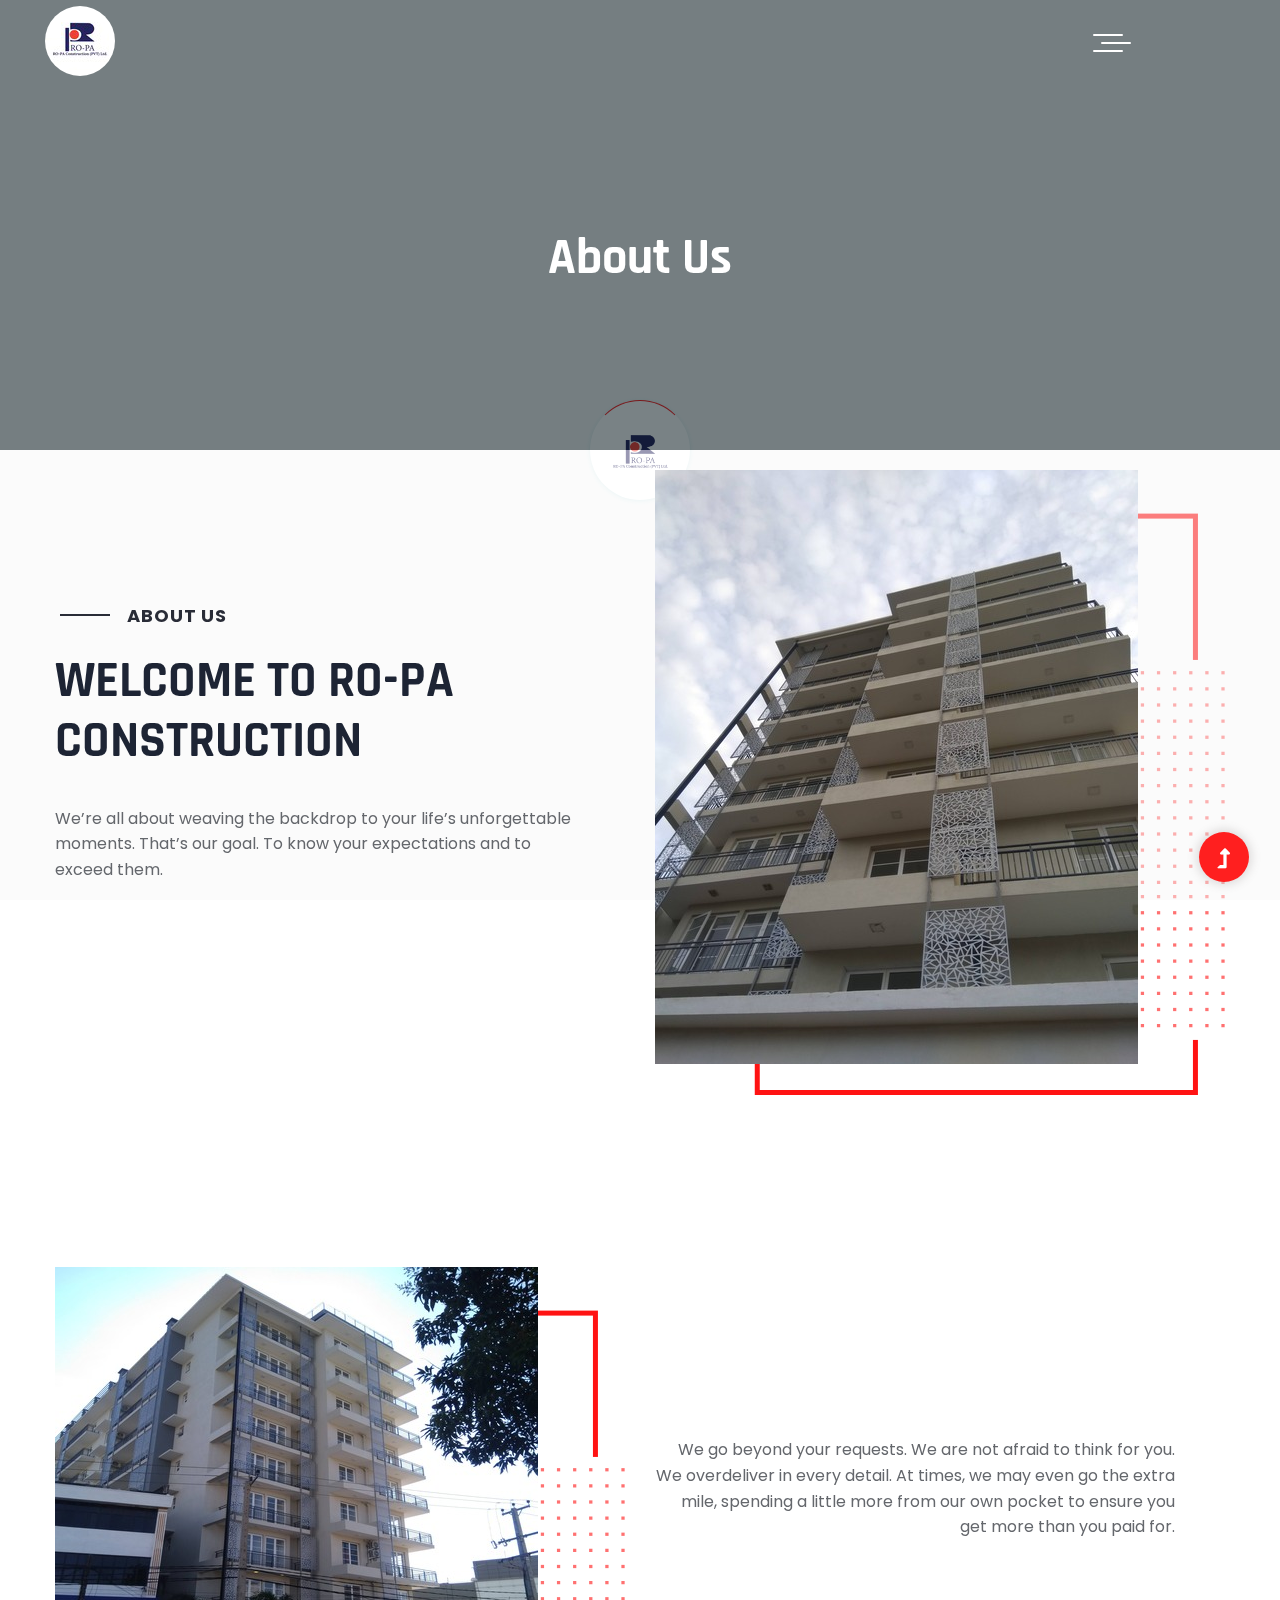
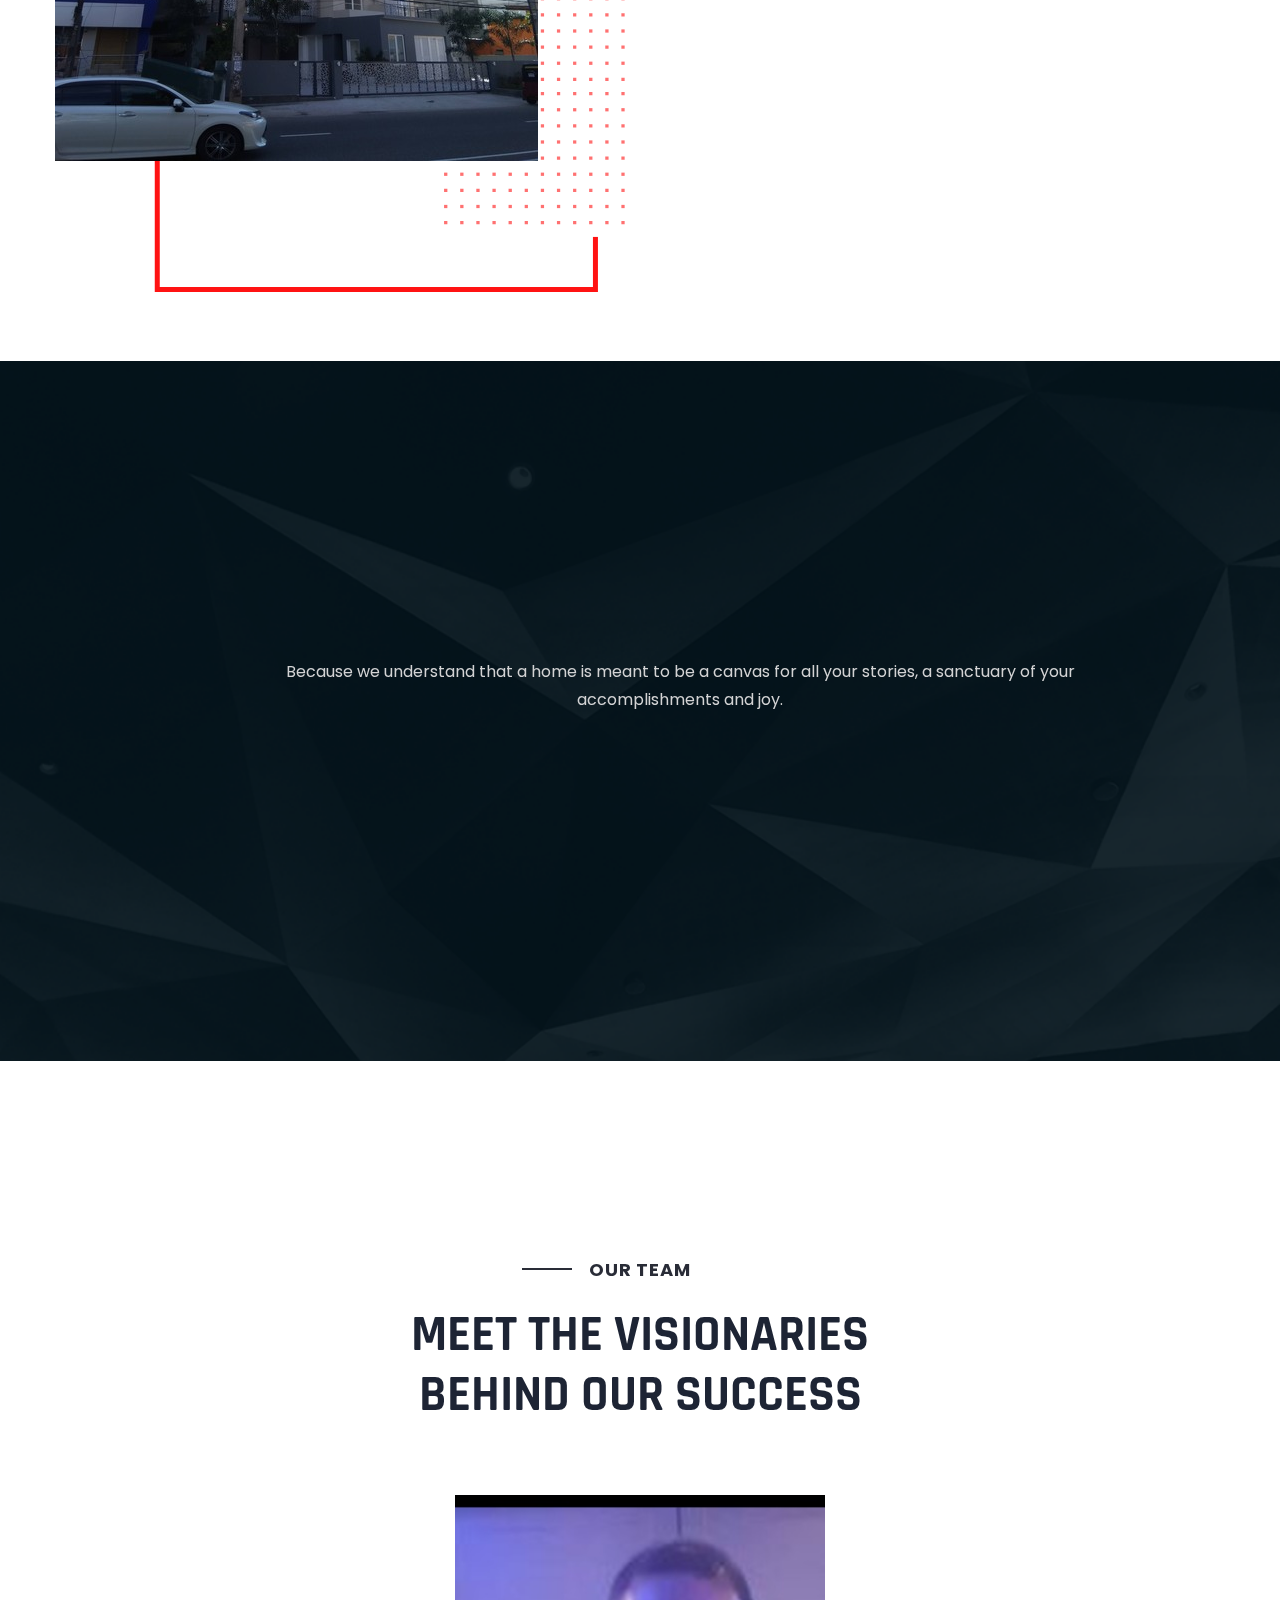
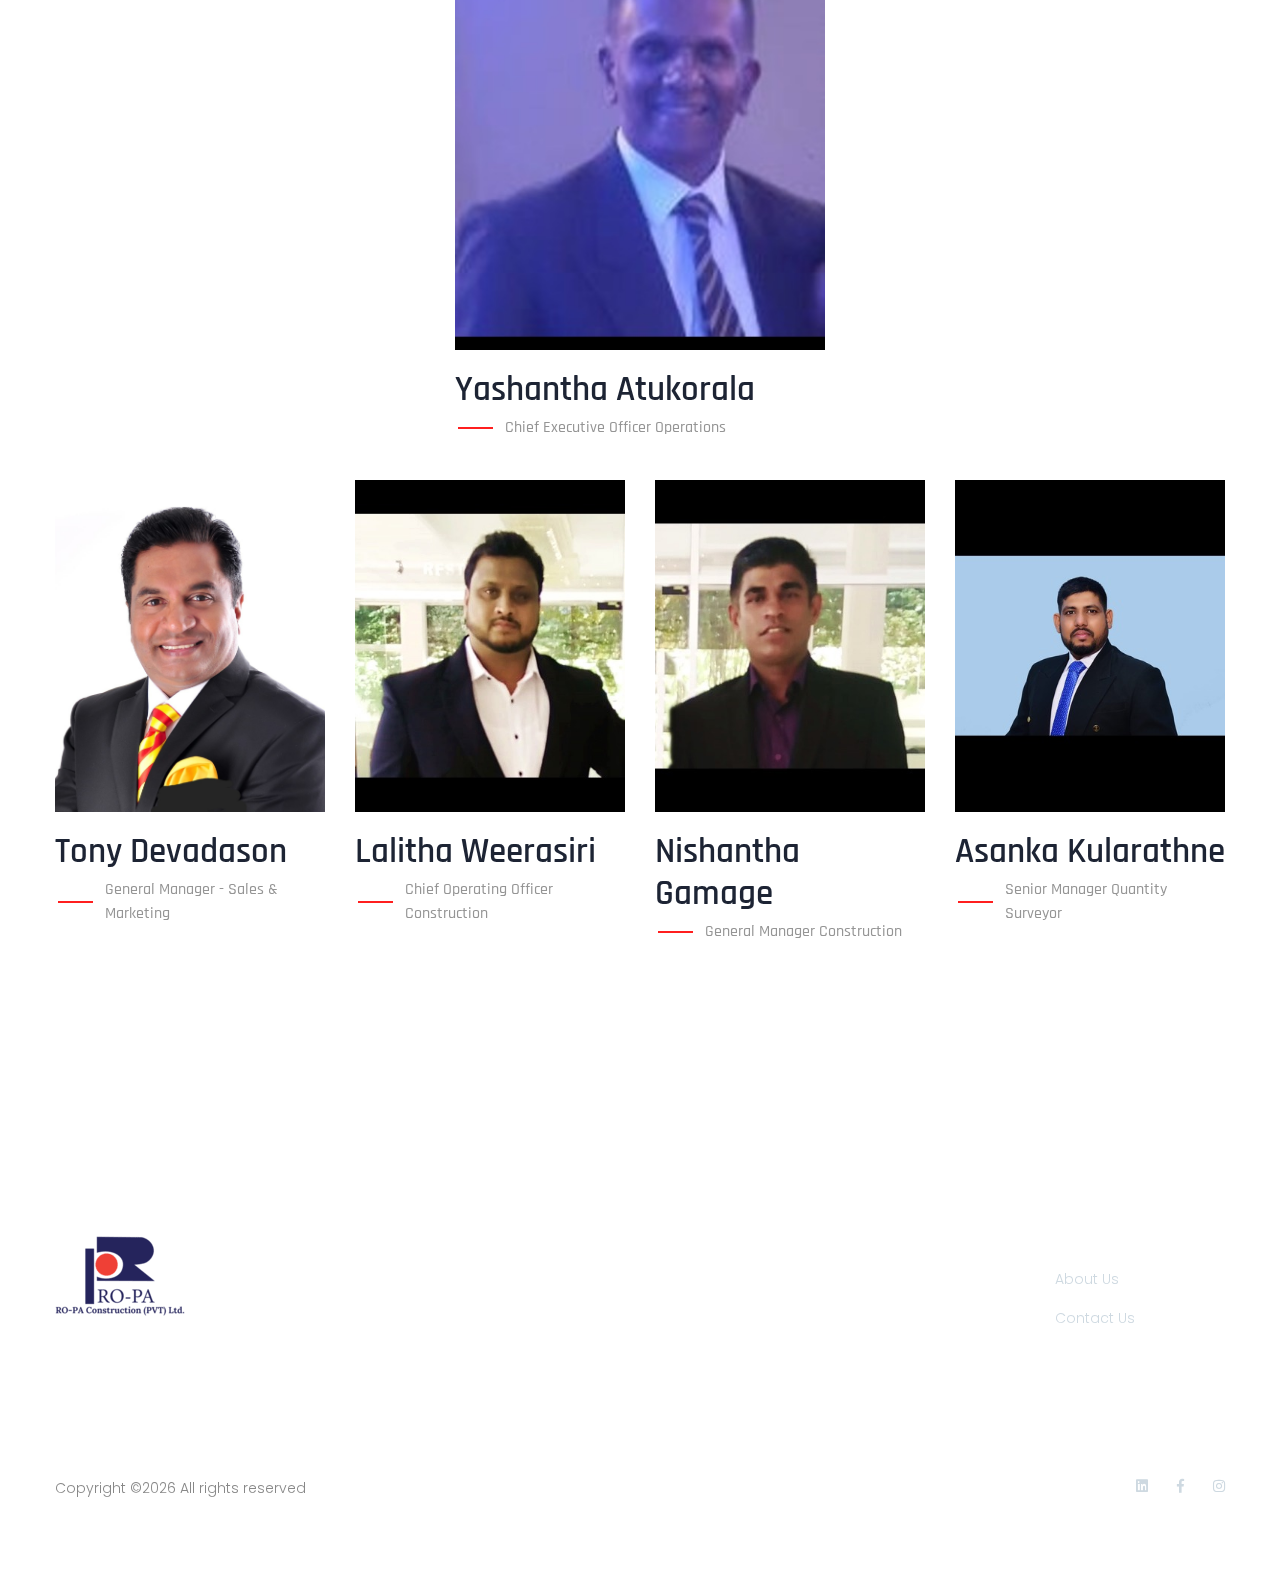
==== about.html @ c3d4d2ae "updated" ====
<!doctype html>
<html class="no-js" lang="zxx">
<head>
    <meta charset="utf-8">
    <meta http-equiv="x-ua-compatible" content="ie=edge">
    <title>RO-PA About Us</title>
    <meta name="description" content="">
    <meta name="viewport" content="width=device-width, initial-scale=1">
    <link rel="manifest" href="site.webmanifest">
    <link rel="shortcut icon" type="image/x-icon" href="assets/img/icons.jpg">

	<!-- CSS here -->
	<link rel="stylesheet" href="assets/css/bootstrap.min.css">
	<link rel="stylesheet" href="assets/css/owl.carousel.min.css">
	<link rel="stylesheet" href="assets/css/slicknav.css">
    <link rel="stylesheet" href="assets/css/flaticon.css">
    <link rel="stylesheet" href="assets/css/hamburgers.min.css">
    <link rel="stylesheet" href="assets/css/gijgo.css">
    <link rel="stylesheet" href="assets/css/animate.min.css">
    <link rel="stylesheet" href="assets/css/animated-headline.css">
	<link rel="stylesheet" href="assets/css/magnific-popup.css">
	<link rel="stylesheet" href="assets/css/fontawesome-all.min.css">
	<link rel="stylesheet" href="assets/css/themify-icons.css">
	<link rel="stylesheet" href="assets/css/slick.css">
	<link rel="stylesheet" href="assets/css/nice-select.css">
	<link rel="stylesheet" href="assets/css/style.css">
    <style>
        
        .single-team {
    position: relative;
    overflow: hidden;
}
.hover-image {
    position: absolute;
    top: 0;
    left: 0;
    opacity: 0;
    width: 100%;
    height: auto;
    transition: opacity 0.5s ease-in-out;
}

.team-img:hover .hover-image {
    opacity: 1;
}

.blur-image {
    transition: filter 0.3s ease-in-out;
}

.overlay-text {
    position: absolute;
    top: 40%;
    left: 50%;
    width: 90%;
    transform: translate(-50%, -50%);
    text-align: center;
    opacity: 0;
    transition: opacity 0.3s ease-in-out;
    color: white !important;
}

.single-team:hover .blur-image {
    filter: blur(5px); /* You can adjust the blur intensity */
}

.single-team:hover .overlay-text {
    opacity: 1;
}

        /* Add your existing styles here */

        /* Responsive Logo */
        .logo img {
            max-width: 80%;
            height: auto;
        }

        /* Add a media query for larger screens if needed */
        @media screen and (max-width: 768px) {
            .logo img {
                /* Adjust the max-width for larger screens */
                max-width: 25%;
            }
        }
    </style>
</head>
<body>
    <!-- ? Preloader Start -->
    <div id="preloader-active">
        <div class="preloader d-flex align-items-center justify-content-center">
            <div class="preloader-inner position-relative">
                <div class="preloader-circle"></div>
                <div class="preloader-img pere-text">
                    <img src="assets/img/logo/loder.png" alt="">
                </div>
            </div>
        </div>
    </div>
    <!-- Preloader Start -->
    <header>
        <!--? Header Start -->
        <div class="header-area header-transparent">
            <div class="main-header header-sticky">
                <div class="container-fluid">
                    <div class="row align-items-center">
                        <!-- Logo -->
                        <div class="col-xl-2 col-lg-2 col-md-1">
                            <div class="logo">
                                <a href="index.html"><img src="assets/img/logo/logo.png" alt="" style="border-radius: 100%;"></a>
                            </div>
                        </div>
                        <div class="col-xl-9 col-lg-10">
							<div class="main-menu black-menu menu-bg-white d-none d-lg-block">
								<div class="hamburger hamburger--collapse">
									<div class="hamburger-box">
										<div class="hamburger-inner"></div>
									</div>
								</div>
								<nav class="hamburger-menu">
									<ul id="navigation">
										<li><a href="index.html">Home</a></li>
										<li><a href="about.html">About</a></li>
										<li><a href="services.html">Services</a></li>
										<li><a href="project.html">Projects</a></li>
										
										<li><a href="contact.html">contact</a></li>
									</ul>
								</nav>
							</div>
						</div>
                        <!-- Mobile Menu -->
                        <div class="col-12">
                            <div class="mobile_menu d-block d-lg-none"></div>
                        </div>
                    </div>
                </div>
            </div>
        </div>
        <!-- Header End -->
    </header>
    <!-- header end -->
    <main>
        <!--? Hero Start -->
        <div class="slider-area2">
            <div class="slider-height2 d-flex align-items-center">
                <div class="container">
                    <div class="row">
                        <div class="col-xl-12">
                            <div class="hero-cap hero-cap2 pt-70 text-center">
                                <h2>About Us</h2>
                            </div>
                        </div>
                    </div>
                </div>
            </div>
        </div>
        <!-- Hero End -->
        <!--? About Start-->
        <section class="about-area section-padding1 mt-20 mb-1">
            <div class="container">
                <div class="row align-items-center">
                    <div class="col-lg-6 col-md-10">
                        <div class="about-caption mb-50">
                            <!-- Section Tittle -->
                            <div class="section-tittle section-tittle2 mb-35">
                                <span>About Us</span>
                                <h2>Welcome to RO-PA Construction</h2>
                            </div>
                            <p>We’re all about weaving the backdrop to your life’s unforgettable moments. 

                                That’s our goal. To know your expectations and to exceed them.
                                </p>
                            
                        </div>
                    </div>
                    <div class="col-lg-6 col-md-12">
                        <!-- about-img -->
                        <div class="about-img ">
                            <div class="about-font-img ">
                                <img src="assets/img/gallery/building1.jpg" alt="">
                            </div>
                            <div class="about-back-img ">
                                <img src="assets/img/gallery/about2.png" alt="">
                            </div>
                        </div>
                    </div>
                </div>
            </div>
        </section>
        
        <section class="about-area section-padding2 mt-1">
            <div class="container">
                <div class="row align-items-center">
                    
                    <div class="col-lg-6 col-md-12">
                        <!-- about-img -->
                        <div class="about-img ">
                            <div class="about-font-img ">
                                <img src="assets/img/gallery/building2.jpg" alt="">
                            </div>
                            <div class="about-back-img ">
                                <img src="assets/img/gallery/about2.png" alt="">
                            </div>
                        </div>
                    </div>
                    <div class="col-lg-6 col-md-10">
                        <div class="about-caption mb-50">
                            <!-- Section Tittle -->
                           
                            <p style="text-align: right;">We go beyond your requests. We are not afraid to think for you. We overdeliver in every detail. At times, we may even go the extra mile, spending a little more from our own pocket to ensure you get more than you paid for.
                                </p>
                            
                        </div>
                    </div>
                </div>
            </div>
        </section>
        <!-- About  End-->
       
        <!--? All startups Start -->
        <div class="starups-area testimonial-area fix">
            <!--left Contents  -->
            
            <!-- Right Contents -->
            <div class="starups" style="width: 100%;">
                <!--? Testimonial Start -->
                <div class="h1-testimonial-active">
                    <!-- Single Testimonial -->
                    <div class="single-testimonial text-center">
                        <div class="testimonial-caption ">
                            <!-- founder -->
                           
                            <!-- Caption -->
                            <div class="testimonial-top-cap">
                                <p>

                                    Because we understand that a home is meant to be a canvas for all your stories, a sanctuary of your accomplishments and joy.
                                    </p>
                            </div>

                        </div>
                    </div>
                </div>
                <!-- Testimonial End -->
            </div>
        </div>
        <!--All startups End -->
         <!--? Team Start -->
         <section class="team-area section-padding30"style="margin-bottom: -100px;">
            <div class="container">
                <div class="row justify-content-center">
                    <div class="col-xl-6 col-lg-7 col-md-10 col-sm-10">
                        <!-- Section Tittle -->
                        <div class="section-tittle text-center mb-70">
                            <span>Our Team</span>
                            <h2>MEET THE VISIONARIES BEHIND OUR SUCCESS</h2>
                        </div> 
                    </div>
                </div>
                <div class="row">
                    <!-- single Tem -->
                    <div class="col-xl-4 col-lg-4 col-md-6 col-sm- mx-auto">
                        <div class="single-team mb-30">
                            <div class="team-img">
                                <img src="assets/img/gallery/Yashantha.jpg" alt="" class="normal-image">
                                <img src="assets/img/gallery/whitebg.jpg" alt="" class="hover-image">
                                <div class="overlay-text">
                                    <p><b style="color: black;">25+ years shaping diverse sales environments. Committed to optimizing processes for enhanced organizational efficiency.</b></p>
                                </div>
                            </div>
                            <div class="team-caption">
                                <h3><a href="#">Yashantha Atukorala</a></h3>
                                <span>Chief Executive Officer Operations</span>
                            </div>
                        </div>
                    </div>
                </div>
                <div class="row">
                    <!-- single Tem -->
                    <div class="col-xl-3 col-lg-4 col-md-6 col-sm- ">
                        <div class="single-team mb-30">
                            <div class="team-img">
                                <img src="assets/img/gallery/tony.jpg" alt="" class="normal-image">
                                <img src="assets/img/gallery/whitebg.jpg" alt="" class="hover-image">

                                <div class="overlay-text">
                                    <p><b style="color: black; font-size: 10px;">Tony counts 30 years of Sales and Marketing experience, with 20 years in Senior Management positions in Sri Lanka, Malawi, and Dubai. He has a strong background in information technology, real estate, and insurance. Tony holds qualifications in CIM UK, Business Administration UK, and is currently reading for his MSc in Strategic Management.
                                    </b></p>
                                </div>
                            </div>
                            <div class="team-caption">
                                <h3><a href="#">Tony Devadason</a></h3>
                                <span>General Manager - Sales & Marketing</span>
                            </div>
                        </div>
                    </div>
                    <div class="col-xl-3 col-lg-4 col-md-6 col-sm- mx-auto">
                        <div class="single-team mb-30">
                            <div class="team-img">
                                <img src="assets/img/gallery/Lalitha.jpeg" alt="" class="normal-image">
                                <img src="assets/img/gallery/whitebg.jpg" alt="" class="hover-image">

                                <div class="overlay-text">
                                    <p><b style="color: black;">14+ years in construction, with hands-on experience in various projects. Committed to delivering excellence in building, irrigation, and roadworks.</b></p>
                                </div>
                            </div>
                            <div class="team-caption">
                                <h3><a href="#">Lalitha Weerasiri</a></h3>
                                <span>Chief Operating Officer Construction</span>
                            </div>
                        </div>
                    </div>
                    
                    
                    <div class="col-xl-3 col-lg-4 col-md-6 col-sm-">
                        <div class="single-team mb-30">
                            <div class="team-img">
                                <img src="assets/img/gallery/nishantha.jpeg" alt="" class="normal-image">
                                <img src="assets/img/gallery/whitebg.jpg" alt="" class="hover-image">

                                <div class="overlay-text">
                                    <p><b style="color: black;">18 years in building constructions, committed to bringing expertise and excellence to every project.</b></p>
                                </div>
                            </div>
                            <div class="team-caption">
                                <h3><a href="#">Nishantha Gamage</a></h3>
                                <span>General Manager Construction</span>
                            </div>
                        </div>
                    </div>
                
                    <div class="col-xl-3 col-lg-4 col-md-6 col-sm- mx-auto">
                        <div class="single-team mb-30">
                            <div class="team-img">
                                <img src="assets/img/gallery/Asanka.jpeg" alt="" class="normal-image">
                                <img src="assets/img/gallery/whitebg.jpg" alt="" class="hover-image">

                                <div class="overlay-text">
                                    <p><b style="color: black;">9 years specializing in project cost efficiency. Dedicated to precise estimations and delivering on-budget outcomes.</b></p>
                                </div>
                            </div>
                            <div class="team-caption">
                                <h3><a href="#">Asanka Kularathne</a></h3>
                                <span>Senior Manager Quantity Surveyor</span>
                            </div>
                        </div>
                    </div>
                   
                
                </div>
            </div>
        </section>
        <!-- Team End -->
       
    </main>
    <footer>
        <!-- Footer Start-->
        <div class="footer-area footer-padding section-bg" data-background="assets/img/gallery/footer_bg.png">
            <div class="container">
                <!-- Footer Top -->
                <div class="footer-top">
                    <div class="row justify-content-between">
                        <div class="col-xl-3 col-lg-3 col-md-5 col-sm-6">
                            <div class="single-footer-caption mb-50">
                                <div class="single-footer-caption mb-30">
                                    <!-- logo -->
                                    <div class="footer-logo">
                                        <a href="index.html"><img src="assets/img/logo/logo2_footer.png" alt=""></a>
                                    </div>
                                    <div class="footer-tittle">
                                        <div class="footer-pera">
                                            <p></p>
                                        </div>
                                    </div>
                                </div>
                            </div>
                        </div>
                        <div class="col-xl-2 col-lg-3 col-md-3 col-sm-5">
                            <div class="single-footer-caption mb-50">
                                <div class="footer-tittle">
                                    <h4>Quick Links</h4>
                                    <ul>
                                        <li><a href="about.html">About Us</a></li>
                                        <li><a href="contact.html">  Contact Us</a></li>
                                    </ul>
                                </div>
                            </div>
                        </div>
                       
                    </div>
                </div>
                <!-- Footer bottom -->
                <div class="footer-bottom">
                    <div class="row">
                        <div class="col-xl-7 col-lg-8 col-md-7">
                            <div class="footer-copy-right">
                                <p><!-- Link back to Colorlib can't be removed. Template is licensed under CC BY 3.0. -->
  Copyright &copy;<script>document.write(new Date().getFullYear());</script> All rights reserved 
  <!-- Link back to Colorlib can't be removed. Template is licensed under CC BY 3.0. --></p>                   
                            </div>
                        </div>
                        <div class="col-xl-5 col-lg-4 col-md-5">
                            <div class="footer-copy-right f-right">
                                <!-- social -->
                                <div class="footer-social">
                                    <a href="#http://linkedin.com/company/ro-pa-construction"><i class="fab fa-linkedin"></i></a>
                                    <a href="https://web.facebook.com/RopaConstructionLK"><i class="fab fa-facebook-f"></i></a>
                                    <a href="https://www.instagram.com/ropa.construction/"><i class="fab fa-instagram"></i></a>
                                </div>
                            </div>
                        </div>
                    </div>
                </div>
            </div>
        </div>
        <!-- Footer End-->
    </footer>
    <!-- Scroll Up -->
    <div id="back-top" >
        <a title="Go to Top" href="#"> <i class="fas fa-level-up-alt"></i></a>
    </div>

    <!-- JS here -->
    

    <script src="./assets/js/vendor/modernizr-3.5.0.min.js"></script>
    <!-- Jquery, Popper, Bootstrap -->
    <script src="./assets/js/vendor/jquery-1.12.4.min.js"></script>
    <script src="./assets/js/popper.min.js"></script>
    <script src="./assets/js/bootstrap.min.js"></script>
    <!-- Jquery Mobile Menu -->
    <script src="./assets/js/jquery.slicknav.min.js"></script>

    <!-- Jquery Slick , Owl-Carousel Plugins -->
    <script src="./assets/js/owl.carousel.min.js"></script>
    <script src="./assets/js/slick.min.js"></script>
    <!-- One Page, Animated-HeadLin -->
    <script src="./assets/js/wow.min.js"></script>
    <script src="./assets/js/animated.headline.js"></script>
    <script src="./assets/js/jquery.magnific-popup.js"></script>

    <!-- Date Picker -->
    <script src="./assets/js/gijgo.min.js"></script>
    <!-- Nice-select, sticky -->
    <script src="./assets/js/jquery.nice-select.min.js"></script>
    <script src="./assets/js/jquery.sticky.js"></script>
    
    <!-- counter , waypoint,Hover Direction -->
    <script src="./assets/js/jquery.counterup.min.js"></script>
    <script src="./assets/js/waypoints.min.js"></script>
    <script src="./assets/js/jquery.countdown.min.js"></script>
    <script src="./assets/js/hover-direction-snake.min.js"></script>

    <!-- contact js -->
    <script src="./assets/js/contact.js"></script>
    <script src="./assets/js/jquery.form.js"></script>
    <script src="./assets/js/jquery.validate.min.js"></script>
    <script src="./assets/js/mail-script.js"></script>
    <script src="./assets/js/jquery.ajaxchimp.min.js"></script>
    
    <!-- Jquery Plugins, main Jquery -->	
    <script src="./assets/js/plugins.js"></script>
    <script src="./assets/js/main.js"></script>
    
    </body>
</html>
---- assets/css/flaticon.css ----
/*
  	Flaticon icon font: Flaticon
  	Creation date: 18/05/2020 06:30
  	*/

@font-face {
  font-family: "Flaticon";
  src: url("../fonts/Flaticon.eot");
  src: url("../fonts/Flaticon.eot?#iefix") format("embedded-opentype"),
       url("../fonts/Flaticon.woff2") format("woff2"),
       url("../fonts/Flaticon.woff") format("woff"),
       url("../fonts/Flaticon.ttf") format("truetype"),
       url("../fonts/Flaticon.svg#Flaticon") format("svg"),
       url("../fonts/icons8-house-50.svg") format("svg");
  font-weight: normal;
  font-style: normal;
}

@media screen and (-webkit-min-device-pixel-ratio:0) {
  @font-face {
    font-family: "Flaticon";
    src: url("../fonts/Flaticon.svg#Flaticon") format("svg");
  }
}

[class^="flaticon-"]:before, [class*=" flaticon-"]:before,
[class^="flaticon-"]:after, [class*=" flaticon-"]:after {   
  font-family: Flaticon;
font-style: normal;
}

.flaticon-null:before { content: "\f100"; }
.flaticon-null-1:before { content: "\f101"; }
.flaticon-null-2:before { content: "\f102"; }
.flaticon-null-3:before { content: "\f103"; }
.flaticon-null-4:before { content: "\f104"; }
---- assets/css/hamburgers.min.css ----
.hamburger{font:inherit;display:inline-block;overflow:visible;margin:0;padding:15px;cursor:pointer;transition-timing-function:linear;transition-duration:.15s;transition-property:opacity,filter;text-transform:none;color:inherit;border:0;background-color:transparent}.hamburger:hover{opacity:.7}.hamburger-box{position:relative;display:inline-block;width:40px;height:24px}.hamburger-inner{top:50%;display:block;margin-top:-2px}.hamburger-inner,.hamburger-inner:after,.hamburger-inner:before{position:absolute;width:40px;height:4px;transition-timing-function:ease;transition-duration:.15s;transition-property:transform;border-radius:4px;background-color:#000}.hamburger-inner:after,.hamburger-inner:before{display:block;content:''}.hamburger-inner:before{top:-10px}.hamburger-inner:after{bottom:-10px}.hamburger--3dx .hamburger-box{perspective:80px}.hamburger--3dx .hamburger-inner{transition:transform .2s cubic-bezier(.645,.045,.355,1),background-color 0s cubic-bezier(.645,.045,.355,1) .1s}.hamburger--3dx .hamburger-inner:after,.hamburger--3dx .hamburger-inner:before{transition:transform 0s cubic-bezier(.645,.045,.355,1) .1s}.hamburger--3dx.is-active .hamburger-inner{transform:rotateY(180deg);background-color:transparent}.hamburger--3dx.is-active .hamburger-inner:before{transform:translate3d(0,10px,0) rotate(45deg)}.hamburger--3dx.is-active .hamburger-inner:after{transform:translate3d(0,-10px,0) rotate(-45deg)}.hamburger--3dx-r .hamburger-box{perspective:80px}.hamburger--3dx-r .hamburger-inner{transition:transform .2s cubic-bezier(.645,.045,.355,1),background-color 0s cubic-bezier(.645,.045,.355,1) .1s}.hamburger--3dx-r .hamburger-inner:after,.hamburger--3dx-r .hamburger-inner:before{transition:transform 0s cubic-bezier(.645,.045,.355,1) .1s}.hamburger--3dx-r.is-active .hamburger-inner{transform:rotateY(-180deg);background-color:transparent}.hamburger--3dx-r.is-active .hamburger-inner:before{transform:translate3d(0,10px,0) rotate(45deg)}.hamburger--3dx-r.is-active .hamburger-inner:after{transform:translate3d(0,-10px,0) rotate(-45deg)}.hamburger--3dy .hamburger-box{perspective:80px}.hamburger--3dy .hamburger-inner{transition:transform .2s cubic-bezier(.645,.045,.355,1),background-color 0s cubic-bezier(.645,.045,.355,1) .1s}.hamburger--3dy .hamburger-inner:after,.hamburger--3dy .hamburger-inner:before{transition:transform 0s cubic-bezier(.645,.045,.355,1) .1s}.hamburger--3dy.is-active .hamburger-inner{transform:rotateX(-180deg);background-color:transparent}.hamburger--3dy.is-active .hamburger-inner:before{transform:translate3d(0,10px,0) rotate(45deg)}.hamburger--3dy.is-active .hamburger-inner:after{transform:translate3d(0,-10px,0) rotate(-45deg)}.hamburger--3dy-r .hamburger-box{perspective:80px}.hamburger--3dy-r .hamburger-inner{transition:transform .2s cubic-bezier(.645,.045,.355,1),background-color 0s cubic-bezier(.645,.045,.355,1) .1s}.hamburger--3dy-r .hamburger-inner:after,.hamburger--3dy-r .hamburger-inner:before{transition:transform 0s cubic-bezier(.645,.045,.355,1) .1s}.hamburger--3dy-r.is-active .hamburger-inner{transform:rotateX(180deg);background-color:transparent}.hamburger--3dy-r.is-active .hamburger-inner:before{transform:translate3d(0,10px,0) rotate(45deg)}.hamburger--3dy-r.is-active .hamburger-inner:after{transform:translate3d(0,-10px,0) rotate(-45deg)}.hamburger--arrow.is-active .hamburger-inner:before{transform:translate3d(-8px,0,0) rotate(-45deg) scaleX(.7)}.hamburger--arrow.is-active .hamburger-inner:after{transform:translate3d(-8px,0,0) rotate(45deg) scaleX(.7)}.hamburger--arrow-r.is-active .hamburger-inner:before{transform:translate3d(8px,0,0) rotate(45deg) scaleX(.7)}.hamburger--arrow-r.is-active .hamburger-inner:after{transform:translate3d(8px,0,0) rotate(-45deg) scaleX(.7)}.hamburger--arrowalt .hamburger-inner:before{transition:top .1s ease .15s,transform .15s cubic-bezier(.165,.84,.44,1)}.hamburger--arrowalt .hamburger-inner:after{transition:bottom .1s ease .15s,transform .15s cubic-bezier(.165,.84,.44,1)}.hamburger--arrowalt.is-active .hamburger-inner:before{top:0;transition:top .1s ease,transform .15s cubic-bezier(.895,.03,.685,.22) .1s;transform:translate3d(-8px,-10px,0) rotate(-45deg) scaleX(.7)}.hamburger--arrowalt.is-active .hamburger-inner:after{bottom:0;transition:bottom .1s ease,transform .15s cubic-bezier(.895,.03,.685,.22) .1s;transform:translate3d(-8px,10px,0) rotate(45deg) scaleX(.7)}.hamburger--arrowalt-r .hamburger-inner:before{transition:top .1s ease .15s,transform .15s cubic-bezier(.165,.84,.44,1)}.hamburger--arrowalt-r .hamburger-inner:after{transition:bottom .1s ease .15s,transform .15s cubic-bezier(.165,.84,.44,1)}.hamburger--arrowalt-r.is-active .hamburger-inner:before{top:0;transition:top .1s ease,transform .15s cubic-bezier(.895,.03,.685,.22) .1s;transform:translate3d(8px,-10px,0) rotate(45deg) scaleX(.7)}.hamburger--arrowalt-r.is-active .hamburger-inner:after{bottom:0;transition:bottom .1s ease,transform .15s cubic-bezier(.895,.03,.685,.22) .1s;transform:translate3d(8px,10px,0) rotate(-45deg) scaleX(.7)}.hamburger--boring .hamburger-inner,.hamburger--boring .hamburger-inner:after,.hamburger--boring .hamburger-inner:before{transition-property:none}.hamburger--boring.is-active .hamburger-inner{transform:rotate(45deg)}.hamburger--boring.is-active .hamburger-inner:before{top:0;opacity:0}.hamburger--boring.is-active .hamburger-inner:after{bottom:0;transform:rotate(-90deg)}.hamburger--collapse .hamburger-inner{top:auto;bottom:0;transition-delay:.15s;transition-timing-function:cubic-bezier(.55,.055,.675,.19);transition-duration:.15s}.hamburger--collapse .hamburger-inner:after{top:-20px;transition:top .3s cubic-bezier(.33333,.66667,.66667,1) .3s,opacity .1s linear}.hamburger--collapse .hamburger-inner:before{transition:top .12s cubic-bezier(.33333,.66667,.66667,1) .3s,transform .15s cubic-bezier(.55,.055,.675,.19)}.hamburger--collapse.is-active .hamburger-inner{transition-delay:.32s;transition-timing-function:cubic-bezier(.215,.61,.355,1);transform:translate3d(0,-10px,0) rotate(-45deg)}.hamburger--collapse.is-active .hamburger-inner:after{top:0;transition:top .3s cubic-bezier(.33333,0,.66667,.33333),opacity .1s linear .27s;opacity:0}.hamburger--collapse.is-active .hamburger-inner:before{top:0;transition:top .12s cubic-bezier(.33333,0,.66667,.33333) .18s,transform .15s cubic-bezier(.215,.61,.355,1) .42s;transform:rotate(-90deg)}.hamburger--collapse-r .hamburger-inner{top:auto;bottom:0;transition-delay:.15s;transition-timing-function:cubic-bezier(.55,.055,.675,.19);transition-duration:.15s}.hamburger--collapse-r .hamburger-inner:after{top:-20px;transition:top .3s cubic-bezier(.33333,.66667,.66667,1) .3s,opacity .1s linear}.hamburger--collapse-r .hamburger-inner:before{transition:top .12s cubic-bezier(.33333,.66667,.66667,1) .3s,transform .15s cubic-bezier(.55,.055,.675,.19)}.hamburger--collapse-r.is-active .hamburger-inner{transition-delay:.32s;transition-timing-function:cubic-bezier(.215,.61,.355,1);transform:translate3d(0,-10px,0) rotate(45deg)}.hamburger--collapse-r.is-active .hamburger-inner:after{top:0;transition:top .3s cubic-bezier(.33333,0,.66667,.33333),opacity .1s linear .27s;opacity:0}.hamburger--collapse-r.is-active .hamburger-inner:before{top:0;transition:top .12s cubic-bezier(.33333,0,.66667,.33333) .18s,transform .15s cubic-bezier(.215,.61,.355,1) .42s;transform:rotate(90deg)}.hamburger--elastic .hamburger-inner{top:2px;transition-timing-function:cubic-bezier(.68,-.55,.265,1.55);transition-duration:.4s}.hamburger--elastic .hamburger-inner:before{top:10px;transition:opacity .15s ease .4s}.hamburger--elastic .hamburger-inner:after{top:20px;transition:transform .4s cubic-bezier(.68,-.55,.265,1.55)}.hamburger--elastic.is-active .hamburger-inner{transition-delay:.1s;transform:translate3d(0,10px,0) rotate(135deg)}.hamburger--elastic.is-active .hamburger-inner:before{transition-delay:0s;opacity:0}.hamburger--elastic.is-active .hamburger-inner:after{transition-delay:.1s;transform:translate3d(0,-20px,0) rotate(-270deg)}.hamburger--elastic-r .hamburger-inner{top:2px;transition-timing-function:cubic-bezier(.68,-.55,.265,1.55);transition-duration:.4s}.hamburger--elastic-r .hamburger-inner:before{top:10px;transition:opacity .15s ease .4s}.hamburger--elastic-r .hamburger-inner:after{top:20px;transition:transform .4s cubic-bezier(.68,-.55,.265,1.55)}.hamburger--elastic-r.is-active .hamburger-inner{transition-delay:.1s;transform:translate3d(0,10px,0) rotate(-135deg)}.hamburger--elastic-r.is-active .hamburger-inner:before{transition-delay:0s;opacity:0}.hamburger--elastic-r.is-active .hamburger-inner:after{transition-delay:.1s;transform:translate3d(0,-20px,0) rotate(270deg)}.hamburger--emphatic{overflow:hidden}.hamburger--emphatic .hamburger-inner{transition:background-color .2s ease-in .25s}.hamburger--emphatic .hamburger-inner:before{left:0;transition:transform .2s cubic-bezier(.6,.04,.98,.335),top .05s linear .2s,left .2s ease-in .25s}.hamburger--emphatic .hamburger-inner:after{top:10px;right:0;transition:transform .2s cubic-bezier(.6,.04,.98,.335),top .05s linear .2s,right .2s ease-in .25s}.hamburger--emphatic.is-active .hamburger-inner{transition-delay:0s;transition-timing-function:ease-out;background-color:transparent}.hamburger--emphatic.is-active .hamburger-inner:before{top:-80px;left:-80px;transition:left .2s ease-out,top .05s linear .2s,transform .2s cubic-bezier(.075,.82,.165,1) .25s;transform:translate3d(80px,80px,0) rotate(45deg)}.hamburger--emphatic.is-active .hamburger-inner:after{top:-80px;right:-80px;transition:right .2s ease-out,top .05s linear .2s,transform .2s cubic-bezier(.075,.82,.165,1) .25s;transform:translate3d(-80px,80px,0) rotate(-45deg)}.hamburger--emphatic-r{overflow:hidden}.hamburger--emphatic-r .hamburger-inner{transition:background-color .2s ease-in .25s}.hamburger--emphatic-r .hamburger-inner:before{left:0;transition:transform .2s cubic-bezier(.6,.04,.98,.335),top .05s linear .2s,left .2s ease-in .25s}.hamburger--emphatic-r .hamburger-inner:after{top:10px;right:0;transition:transform .2s cubic-bezier(.6,.04,.98,.335),top .05s linear .2s,right .2s ease-in .25s}.hamburger--emphatic-r.is-active .hamburger-inner{transition-delay:0s;transition-timing-function:ease-out;background-color:transparent}.hamburger--emphatic-r.is-active .hamburger-inner:before{top:80px;left:-80px;transition:left .2s ease-out,top .05s linear .2s,transform .2s cubic-bezier(.075,.82,.165,1) .25s;transform:translate3d(80px,-80px,0) rotate(-45deg)}.hamburger--emphatic-r.is-active .hamburger-inner:after{top:80px;right:-80px;transition:right .2s ease-out,top .05s linear .2s,transform .2s cubic-bezier(.075,.82,.165,1) .25s;transform:translate3d(-80px,-80px,0) rotate(45deg)}.hamburger--slider .hamburger-inner{top:2px}.hamburger--slider .hamburger-inner:before{top:10px;transition-timing-function:ease;transition-duration:.2s;transition-property:transform,opacity}.hamburger--slider .hamburger-inner:after{top:20px}.hamburger--slider.is-active .hamburger-inner{transform:translate3d(0,10px,0) rotate(45deg)}.hamburger--slider.is-active .hamburger-inner:before{transform:rotate(-45deg) translate3d(-5.71429px,-6px,0);opacity:0}.hamburger--slider.is-active .hamburger-inner:after{transform:translate3d(0,-20px,0) rotate(-90deg)}.hamburger--slider-r .hamburger-inner{top:2px}.hamburger--slider-r .hamburger-inner:before{top:10px;transition-timing-function:ease;transition-duration:.2s;transition-property:transform,opacity}.hamburger--slider-r .hamburger-inner:after{top:20px}.hamburger--slider-r.is-active .hamburger-inner{transform:translate3d(0,10px,0) rotate(-45deg)}.hamburger--slider-r.is-active .hamburger-inner:before{transform:rotate(45deg) translate3d(5.71429px,-6px,0);opacity:0}.hamburger--slider-r.is-active .hamburger-inner:after{transform:translate3d(0,-20px,0) rotate(90deg)}.hamburger--spring .hamburger-inner{top:2px;transition:background-color 0s linear .15s}.hamburger--spring .hamburger-inner:before{top:10px;transition:top .12s cubic-bezier(.33333,.66667,.66667,1) .3s,transform .15s cubic-bezier(.55,.055,.675,.19)}.hamburger--spring .hamburger-inner:after{top:20px;transition:top .3s cubic-bezier(.33333,.66667,.66667,1) .3s,transform .15s cubic-bezier(.55,.055,.675,.19)}.hamburger--spring.is-active .hamburger-inner{transition-delay:.32s;background-color:transparent}.hamburger--spring.is-active .hamburger-inner:before{top:0;transition:top .12s cubic-bezier(.33333,0,.66667,.33333) .18s,transform .15s cubic-bezier(.215,.61,.355,1) .32s;transform:translate3d(0,10px,0) rotate(45deg)}.hamburger--spring.is-active .hamburger-inner:after{top:0;transition:top .3s cubic-bezier(.33333,0,.66667,.33333),transform .15s cubic-bezier(.215,.61,.355,1) .32s;transform:translate3d(0,10px,0) rotate(-45deg)}.hamburger--spring-r .hamburger-inner{top:auto;bottom:0;transition-delay:0s;transition-timing-function:cubic-bezier(.55,.055,.675,.19);transition-duration:.15s}.hamburger--spring-r .hamburger-inner:after{top:-20px;transition:top .3s cubic-bezier(.33333,.66667,.66667,1) .3s,opacity 0s linear}.hamburger--spring-r .hamburger-inner:before{transition:top .12s cubic-bezier(.33333,.66667,.66667,1) .3s,transform .15s cubic-bezier(.55,.055,.675,.19)}.hamburger--spring-r.is-active .hamburger-inner{transition-delay:.32s;transition-timing-function:cubic-bezier(.215,.61,.355,1);transform:translate3d(0,-10px,0) rotate(-45deg)}.hamburger--spring-r.is-active .hamburger-inner:after{top:0;transition:top .3s cubic-bezier(.33333,0,.66667,.33333),opacity 0s linear .32s;opacity:0}.hamburger--spring-r.is-active .hamburger-inner:before{top:0;transition:top .12s cubic-bezier(.33333,0,.66667,.33333) .18s,transform .15s cubic-bezier(.215,.61,.355,1) .32s;transform:rotate(90deg)}.hamburger--stand .hamburger-inner{transition:transform .1s cubic-bezier(.55,.055,.675,.19) .22s,background-color 0s linear .1s}.hamburger--stand .hamburger-inner:before{transition:top .1s ease-in .1s,transform .1s cubic-bezier(.55,.055,.675,.19) 0s}.hamburger--stand .hamburger-inner:after{transition:bottom .1s ease-in .1s,transform .1s cubic-bezier(.55,.055,.675,.19) 0s}.hamburger--stand.is-active .hamburger-inner{transition:transform .1s cubic-bezier(.215,.61,.355,1) 0s,background-color 0s linear .22s;transform:rotate(90deg);background-color:transparent}.hamburger--stand.is-active .hamburger-inner:before{top:0;transition:top .1s ease-out .12s,transform .1s cubic-bezier(.215,.61,.355,1) .22s;transform:rotate(-45deg)}.hamburger--stand.is-active .hamburger-inner:after{bottom:0;transition:bottom .1s ease-out .12s,transform .1s cubic-bezier(.215,.61,.355,1) .22s;transform:rotate(45deg)}.hamburger--stand-r .hamburger-inner{transition:transform .1s cubic-bezier(.55,.055,.675,.19) .22s,background-color 0s linear .1s}.hamburger--stand-r .hamburger-inner:before{transition:top .1s ease-in .1s,transform .1s cubic-bezier(.55,.055,.675,.19) 0s}.hamburger--stand-r .hamburger-inner:after{transition:bottom .1s ease-in .1s,transform .1s cubic-bezier(.55,.055,.675,.19) 0s}.hamburger--stand-r.is-active .hamburger-inner{transition:transform .1s cubic-bezier(.215,.61,.355,1) 0s,background-color 0s linear .22s;transform:rotate(-90deg);background-color:transparent}.hamburger--stand-r.is-active .hamburger-inner:before{top:0;transition:top .1s ease-out .12s,transform .1s cubic-bezier(.215,.61,.355,1) .22s;transform:rotate(-45deg)}.hamburger--stand-r.is-active .hamburger-inner:after{bottom:0;transition:bottom .1s ease-out .12s,transform .1s cubic-bezier(.215,.61,.355,1) .22s;transform:rotate(45deg)}.hamburger--spin .hamburger-inner{transition-timing-function:cubic-bezier(.55,.055,.675,.19);transition-duration:.3s}.hamburger--spin .hamburger-inner:before{transition:top .1s ease-in .34s,opacity .1s ease-in}.hamburger--spin .hamburger-inner:after{transition:bottom .1s ease-in .34s,transform .3s cubic-bezier(.55,.055,.675,.19)}.hamburger--spin.is-active .hamburger-inner{transition-delay:.14s;transition-timing-function:cubic-bezier(.215,.61,.355,1);transform:rotate(225deg)}.hamburger--spin.is-active .hamburger-inner:before{top:0;transition:top .1s ease-out,opacity .1s ease-out .14s;opacity:0}.hamburger--spin.is-active .hamburger-inner:after{bottom:0;transition:bottom .1s ease-out,transform .3s cubic-bezier(.215,.61,.355,1) .14s;transform:rotate(-90deg)}.hamburger--spin-r .hamburger-inner{transition-timing-function:cubic-bezier(.55,.055,.675,.19);transition-duration:.3s}.hamburger--spin-r .hamburger-inner:before{transition:top .1s ease-in .34s,opacity .1s ease-in}.hamburger--spin-r .hamburger-inner:after{transition:bottom .1s ease-in .34s,transform .3s cubic-bezier(.55,.055,.675,.19)}.hamburger--spin-r.is-active .hamburger-inner{transition-delay:.14s;transition-timing-function:cubic-bezier(.215,.61,.355,1);transform:rotate(-225deg)}.hamburger--spin-r.is-active .hamburger-inner:before{top:0;transition:top .1s ease-out,opacity .1s ease-out .14s;opacity:0}.hamburger--spin-r.is-active .hamburger-inner:after{bottom:0;transition:bottom .1s ease-out,transform .3s cubic-bezier(.215,.61,.355,1) .14s;transform:rotate(90deg)}.hamburger--squeeze .hamburger-inner{transition-timing-function:cubic-bezier(.55,.055,.675,.19);transition-duration:.1s}.hamburger--squeeze .hamburger-inner:before{transition:top .1s ease .14s,opacity .1s ease}.hamburger--squeeze .hamburger-inner:after{transition:bottom .1s ease .14s,transform .1s cubic-bezier(.55,.055,.675,.19)}.hamburger--squeeze.is-active .hamburger-inner{transition-delay:.14s;transition-timing-function:cubic-bezier(.215,.61,.355,1);transform:rotate(45deg)}.hamburger--squeeze.is-active .hamburger-inner:before{top:0;transition:top .1s ease,opacity .1s ease .14s;opacity:0}.hamburger--squeeze.is-active .hamburger-inner:after{bottom:0;transition:bottom .1s ease,transform .1s cubic-bezier(.215,.61,.355,1) .14s;transform:rotate(-90deg)}.hamburger--vortex .hamburger-inner{transition-timing-function:cubic-bezier(.19,1,.22,1);transition-duration:.3s}.hamburger--vortex .hamburger-inner:after,.hamburger--vortex .hamburger-inner:before{transition-delay:.1s;transition-timing-function:linear;transition-duration:0s}.hamburger--vortex .hamburger-inner:before{transition-property:top,opacity}.hamburger--vortex .hamburger-inner:after{transition-property:bottom,transform}.hamburger--vortex.is-active .hamburger-inner{transition-timing-function:cubic-bezier(.19,1,.22,1);transform:rotate(765deg)}.hamburger--vortex.is-active .hamburger-inner:after,.hamburger--vortex.is-active .hamburger-inner:before{transition-delay:0s}.hamburger--vortex.is-active .hamburger-inner:before{top:0;opacity:0}.hamburger--vortex.is-active .hamburger-inner:after{bottom:0;transform:rotate(90deg)}.hamburger--vortex-r .hamburger-inner{transition-timing-function:cubic-bezier(.19,1,.22,1);transition-duration:.3s}.hamburger--vortex-r .hamburger-inner:after,.hamburger--vortex-r .hamburger-inner:before{transition-delay:.1s;transition-timing-function:linear;transition-duration:0s}.hamburger--vortex-r .hamburger-inner:before{transition-property:top,opacity}.hamburger--vortex-r .hamburger-inner:after{transition-property:bottom,transform}.hamburger--vortex-r.is-active .hamburger-inner{transition-timing-function:cubic-bezier(.19,1,.22,1);transform:rotate(-765deg)}.hamburger--vortex-r.is-active .hamburger-inner:after,.hamburger--vortex-r.is-active .hamburger-inner:before{transition-delay:0s}.hamburger--vortex-r.is-active .hamburger-inner:before{top:0;opacity:0}.hamburger--vortex-r.is-active .hamburger-inner:after{bottom:0;transform:rotate(-90deg)}
---- assets/css/gijgo.css ----
.gj-button {
    background-color: #f5f5f5;
    border: 1px solid #ddd;
    color: #000;
    border-radius: 3px;
    padding: 6px 10px;
    cursor: pointer;
}

.gj-unselectable {
    -webkit-touch-callout: none;
    -webkit-user-select: none;
    -khtml-user-select: none;
    -moz-user-select: none;
    -ms-user-select: none;
    user-select: none;
}

.gj-row {
    display: -webkit-box;
    display: -ms-flexbox;
    display: flex;
    -ms-flex-wrap: wrap;
    flex-wrap: wrap;
}

.gj-margin-left-5 {
    margin-left: 5px;
}

.gj-margin-left-10 {
    margin-left: 10px;
}

.gj-width-full {
    width: 100%;
}

.gj-cursor-pointer {
    cursor: pointer;
}

.gj-text-align-center {
    text-align: center;
}

.gj-font-size-16 {
    font-size: 16px;
}

.gj-hidden {
    display: none;
}

/** Material Design */
.gj-button-md {
    background: 0 0;
    border: none;
    border-radius: 2px;
    color: rgba(0, 0, 0, 0.87);
    position: relative;
    height: 36px;
    margin: 0;
    min-width: 64px;
    padding: 0 16px;
    display: inline-block;
    font-family: "Roboto","Helvetica","Arial",sans-serif;
    font-size: 1rem;
    font-weight: 500;
    text-transform: uppercase;
    letter-spacing: 0;
    overflow: hidden;
    will-change: box-shadow;
    transition: box-shadow .2s cubic-bezier(.4,0,1,1),background-color .2s cubic-bezier(.4,0,.2,1),color .2s cubic-bezier(.4,0,.2,1);
    outline: none;
    cursor: pointer;
    text-decoration: none;
    text-align: center;
    line-height: 36px;
    vertical-align: middle;
    overflow: hidden;
    -webkit-user-select: none;
    -moz-user-select: none;
    -ms-user-select: none;
    user-select: none;
}

.gj-button-md:hover {
    background-color: rgba(158,158,158,.2);
}

.gj-button-md:disabled {
    color: rgba(0,0,0,.26);
    background: 0 0;
}

.gj-button-md .material-icons,
.gj-button-md .gj-icon {
    vertical-align: middle;
    /*font-size: 1.3rem;
    margin-right: 4px;*/
}

.gj-button-md.gj-button-md-icon {
    width: 24px;
    height: 31px;
    min-width: 24px;
    padding: 0px;
    display: table;
}

.gj-button-md.gj-button-md-icon .material-icons,
.gj-button-md.gj-button-md-icon .gj-icon {
    display: table-cell;
    margin-right: 0px;
    width: 24px;
    height: 24px;
}

.gj-button-md.active {
    background-color: rgba(158,158,158,.4);
}

.gj-button-md-group {
    position: relative;
    display: inline-block;
    vertical-align: middle;
}
.gj-textbox-md {
	/* border: none; */
	/* border-bottom: 1px solid rgba(0,0,0,.42); */
	display: block;
	font-family: "Helvetica","Arial",sans-serif;
	font-size: 16px;
	line-height: 16px;
	/* padding: 4px 0px; */
	margin: 0;
	/* width: 100%; */
	background: 0 0;
	/* text-align: ; */
	color: rgba(0,0,0,.87);
	padding-left: 44px;
	border: 1px solid #dca73a;
	/* padding: 15px 15px; */
	/* text-align: center; */
	width: 177px;
	height: 55px;
	border-radius: 5px;
}
.gj-textbox-md:focus,
.gj-textbox-md:active {
    /* border-bottom: 2px solid rgba(0,0,0,.42); */
    outline: none;
}

.gj-textbox-md::placeholder {
    color: #8e8e8e;
}

.gj-textbox-md:-ms-input-placeholder {
    color: #8e8e8e;
}

.gj-textbox-md::-ms-input-placeholder {
    color: #8e8e8e;
}

.gj-md-spacer-24 {
    min-width: 24px;
    width: 24px;
    display: inline-block;
}

.gj-md-spacer-32 {
    min-width: 32px;
    width: 32px;
    display: inline-block;
}

.gj-modal {
    position: fixed;
    top: 0;
    right: 0;
    bottom: 0;
    left: 0;
    z-index: 1203;
    display: none;
    overflow: hidden;
    -webkit-overflow-scrolling: touch;
    outline: 0;
    background-color: rgba(0, 0, 0, 0.54118);
    transition: 200ms ease opacity;
    will-change: opacity;
}

/* List */
ul.gj-list li [data-role="wrapper"] {
    display: table;
    width: 100%;
}

ul.gj-list li [data-role="checkbox"] {
    display: table-cell;
    vertical-align:middle;
    text-align:center;
}

ul.gj-list li [data-role="image"] {
    display: table-cell;
    vertical-align:middle;
    text-align:center;
}

ul.gj-list li [data-role="display"] {
    display: table-cell;
    vertical-align:middle;
    cursor: pointer;
}

ul.gj-list li [data-role="display"]:empty:before {
  content: "\200b"; /* unicode zero width space character */
}

/* List - Bootstrap */
ul.gj-list-bootstrap {
    padding-left: 0px;
    margin-bottom: 0px;
}

ul.gj-list-bootstrap li {
    padding: 0px;
}

ul.gj-list-bootstrap li [data-role="wrapper"] {
    padding: 0px 10px;
}

ul.gj-list-bootstrap li [data-role="checkbox"] {
    width: 24px;
    padding: 3px;
}

ul.gj-list-bootstrap li [data-role="image"] {
    width: 24px;
    height: 24px;
}

ul.gj-list-bootstrap li [data-role="display"] {
    padding: 8px 0px 8px 4px;
}

.list-group-item.active ul li, .list-group-item.active:focus ul li, .list-group-item.active:hover ul li {
    text-shadow: none;
    color:initial;
}

/* List - Material Design */
ul.gj-list-md {
    padding: 0px;
    list-style: none;
    list-style-type: none;
    line-height: 24px;
    letter-spacing: 0;
    color: #616161; /* Gray 700 */
}

ul.gj-list-md li {
    display: list-item;
    list-style-type: none;
    padding: 0px;
    min-height: unset;
    box-sizing: border-box;
    align-items: center;
    cursor: default;
    overflow: hidden;

    font-family: "Roboto","Helvetica","Arial",sans-serif;
    font-size: 16px;
    font-weight: 400;
    letter-spacing: .04em;
    line-height: 1;
    
    -webkit-flex-direction: row;
    -ms-flex-direction: row;
    flex-direction: row;
    -webkit-flex-wrap: nowrap;
    -ms-flex-wrap: nowrap;
    flex-wrap: nowrap;
}

ul.gj-list-md li [data-role="checkbox"] {
    height: 24px;
    width: 24px;
}

ul.gj-list-md li [data-role="image"] {
    height: 24px;
    width: 24px;
}

ul.gj-list-md li [data-role="display"] {
    padding: 8px 0px 8px 5px;
    order: 0;
    flex-grow: 2;
    text-decoration: none;
    box-sizing: border-box;
    align-items: center;
    text-align: left;
    color: rgba(0,0,0,.87);
}

ul.gj-list-md li.disabled>[data-role="wrapper"]>[data-role="display"] {
    color: #9E9E9E; /* Gray 500 */
}

.gj-list-md-active {
    background: #e0e0e0;
    color: #3f51b5;
}


/* Picker */
.gj-picker {
    position: absolute;
    z-index: 1203;
    background-color: #fff;
}

.gj-picker .selected {
    color: #fff;
}

/* Material Design */
.gj-picker-md {
    font-family: "Roboto","Helvetica","Arial",sans-serif;
    font-size: 16px;
    font-weight: 400;
    letter-spacing: .04em;
    line-height: 1;
    color: rgba(0,0,0,.87);
    border: 1px solid #E0E0E0;
}

.gj-modal .gj-picker-md {
    border: 0px;
}

.gj-picker-md [role="header"] {
    color: rgba(255, 255, 255, 0.54);
    display: flex;
    background: #2196f3;
    align-items: baseline;
    user-select: none;
    justify-content: center;
}

.gj-picker-md [role="footer"] {
    float: right;
    padding: 10px;
}

.gj-picker-md [role="footer"] button.gj-button-md {
    color: #2196f3;
    font-weight: bold;
    font-size: 13px;
}

/* Bootstrap */
.gj-picker-bootstrap {
    border-radius: 4px;
    border: 1px solid #E0E0E0;
}

.gj-picker-bootstrap .selected {
    color: #888;
}

.gj-picker-bootstrap [role="header"] {
    background: #eee;
    color: #AAA;
}
@font-face {
    font-family: 'gijgo-material';
    src: url('../fonts/gijgo-material.eot?235541');
    src: url('../fonts/gijgo-material.eot?235541#iefix') format('embedded-opentype'), url('../fonts/gijgo-material.ttf?235541') format('truetype'), url('../fonts/gijgo-material.woff?235541') format('woff'), url('../fonts/gijgo-material.svg?235541#gijgo-material') format('svg');
    font-weight: normal;
    font-style: normal;
}

.gj-icon {
    /* use !important to prevent issues with browser extensions that change fonts */
    font-family: 'gijgo-material' !important;
    font-size: 24px;
    speak: none;
    font-style: normal;
    font-weight: normal;
    font-variant: normal;
    text-transform: none;
    line-height: 1;
    /* Enable Ligatures ================ */
    letter-spacing: 0;
    -webkit-font-feature-settings: "liga";
    -moz-font-feature-settings: "liga=1";
    -moz-font-feature-settings: "liga";
    -ms-font-feature-settings: "liga" 1;
    font-feature-settings: "liga";
    -webkit-font-variant-ligatures: discretionary-ligatures;
    font-variant-ligatures: discretionary-ligatures;
    /* Better Font Rendering =========== */
    -webkit-font-smoothing: antialiased;
    -moz-osx-font-smoothing: grayscale;
}

.gj-icon.undo:before {
    content: "\e900";
}

.gj-icon.vertical-align-top:before {
    content: "\e901";
}

.gj-icon.vertical-align-center:before {
    content: "\e902";
}

.gj-icon.vertical-align-bottom:before {
    content: "\e903";
}

.gj-icon.arrow-dropup:before {
    content: "\e904";
}

.gj-icon.clock:before {
    content: "\e905";
}

.gj-icon.refresh:before {
    content: "\e906";
}

.gj-icon.last-page:before {
    content: "\e907";
}

.gj-icon.first-page:before {
    content: "\e908";
}

.gj-icon.cancel:before {
    content: "\e909";
}

.gj-icon.clear:before {
    content: "\e90a";
}

.gj-icon.check-circle:before {
    content: "\e90b";
}

.gj-icon.delete:before {
    content: "\e90c";
}

.gj-icon.arrow-upward:before {
    content: "\e90d";
}

.gj-icon.arrow-forward:before {
    content: "\e90e";
}

.gj-icon.arrow-downward:before {
    content: "\e90f";
}

.gj-icon.arrow-back:before {
    content: "\e910";
}

.gj-icon.list-numbered:before {
    content: "\e911";
}

.gj-icon.list-bulleted:before {
    content: "\e912";
}

.gj-icon.indent-increase:before {
    content: "\e913";
}

.gj-icon.indent-decrease:before {
    content: "\e914";
}

.gj-icon.redo:before {
    content: "\e915";
}

.gj-icon.align-right:before {
    content: "\e916";
}

.gj-icon.align-left:before {
    content: "\e917";
}

.gj-icon.align-justify:before {
    content: "\e918";
}

.gj-icon.align-center:before {
    content: "\e919";
}

.gj-icon.strikethrough:before {
    content: "\e91a";
}

.gj-icon.italic:before {
    content: "\e91b";
}

.gj-icon.underlined:before {
    content: "\e91c";
}

.gj-icon.bold:before {
    content: "\e91d";
}

.gj-icon.arrow-dropdown:before {
    content: "\e91e";
}

.gj-icon.done:before {
    content: "\e91f";
}

.gj-icon.pencil:before {
    content: "\e920";
}

.gj-icon.minus:before {
    content: "\e921";
}

.gj-icon.plus:before {
    content: "\e922";
}

.gj-icon.chevron-up:before {
    content: "\e923";
}

.gj-icon.chevron-right:before {
    content: "\e924";
}

.gj-icon.chevron-down:before {
    content: "\e925";
}

.gj-icon.chevron-left:before {
    content: "\e926";
}

.gj-icon.event:before {
    content: "\e927";
}
.gj-draggable {
    cursor: move;
}
.gj-resizable-handle {
    position: absolute;
    font-size: 0.1px;
    display: block;
    -ms-touch-action: none;
    touch-action: none;
    z-index: 1203;
}

.gj-resizable-n {
    cursor: n-resize;
    height: 7px;
    width: 100%;
    top: -5px;
    left: 0;
}
.gj-resizable-e {
    cursor: e-resize;
    width: 7px;
    right: -5px;
    top: 0;
    height: 100%;
}
.gj-resizable-s {
    cursor: s-resize;
    height: 7px;
    width: 100%;
    bottom: -5px;
    left: 0;
}
.gj-resizable-w {
	cursor: w-resize;
	width: 7px;
	left: -5px;
	top: 0;
	height: 100%;
}
.gj-resizable-se {
	cursor: se-resize;
	width: 12px;
	height: 12px;
	right: 1px;
	bottom: 1px;
}
.gj-resizable-sw {
	cursor: sw-resize;
	width: 9px;
	height: 9px;
	left: -5px;
	bottom: -5px;
}
.gj-resizable-nw {
	cursor: nw-resize;
	width: 9px;
	height: 9px;
	left: -5px;
	top: -5px;
}
.gj-resizable-ne {
	cursor: ne-resize;
	width: 9px;
	height: 9px;
	right: -5px;
	top: -5px;
}

.gj-dialog-footer {
    position: absolute;
    bottom: 0px;
    width: 100%;
    margin-top: 0px;
}

.gj-dialog-scrollable [data-role="body"] {
    overflow-x: hidden;
    overflow-y: scroll;
}

/** Bootstrap 3 **/
.gj-dialog-bootstrap {
    overflow: hidden;
    z-index: 1202;
}

.gj-dialog-bootstrap [data-role="title"] {
    display: inline;
}
.gj-dialog-bootstrap [data-role="close"] {
    line-height: 1.42857143;
}

/** Bootstrap 4 **/
.gj-dialog-bootstrap4 {
    overflow: hidden;
    z-index: 1202;
}

.gj-dialog-bootstrap4 [data-role="title"] {
    display: inline;
}
.gj-dialog-bootstrap4 [data-role="close"] {
    line-height: 1.5;
}

/** Material Design **/
.gj-dialog-md {
    background-color: #FFF;
    overflow: hidden;
    border: none;
    box-shadow: 0 11px 15px -7px rgba(0,0,0,.2), 0 24px 38px 3px rgba(0,0,0,.14), 0 9px 46px 8px rgba(0,0,0,.12);
    box-sizing: border-box;
    position: relative;
    display: -webkit-box;
    display: -webkit-flex;
    display: -ms-flexbox;
    display: flex;
    -webkit-box-orient: vertical;
    -webkit-box-direction: normal;
    -webkit-flex-direction: column;
    -ms-flex-direction: column;
    flex-direction: column;
    -webkit-background-clip: padding-box;
    background-clip: padding-box;
    outline: 0;
    z-index: 1202;
}

.gj-dialog-md-header {
    padding: 24px 24px 0px 24px;
    font-family: "Roboto","Helvetica","Arial",sans-serif;
}

.gj-dialog-md-title {
    margin: 0;
    font-weight: 400;
    display: inline;
    line-height: 28px;
    font-size: 20px;
}

.gj-dialog-md-close {
    -webkit-appearance: none;
    padding: 0;
    cursor: pointer;
    background: 0 0;
    border: 0;
    float: right;
    line-height: 28px;
    font-size: 28px;
}

.gj-dialog-md-body {
    padding: 20px 24px 24px 24px;
    color: rgba(0,0,0,.54);
    font-family: "Helvetica","Arial",sans-serif;
    font-size: 14px;
    font-weight: 400;
    line-height: 20px;
}

.gj-dialog-md-footer {
    padding: 8px 8px 8px 24px;
    display: -webkit-flex;
    display: -ms-flexbox;
    display: flex;
    -webkit-flex-direction: row-reverse;
    -ms-flex-direction: row-reverse;
    flex-direction: row-reverse;
    -webkit-flex-wrap: wrap;
    -ms-flex-wrap: wrap;
    flex-wrap: wrap;

    box-sizing: border-box;
}

.gj-dialog-md-footer>*:first-child {
    margin-right: 0;
}

.gj-dialog-md-footer>* {
    margin-right: 8px;
    height: 36px;
}
DIV.gj-grid-wrapper {
    margin: auto;
    position: relative;
    clear:both;
    z-index: 1;
}

TABLE.gj-grid {
    margin: auto;    
    border-collapse: collapse;
    width: 100%;
    table-layout: fixed;
}

TABLE.gj-grid THEAD TH [data-role="selectAll"] {
    margin: auto;
}

TABLE.gj-grid THEAD TH [data-role="title"] {
    display: inline-block;
}

TABLE.gj-grid THEAD TH [data-role="sorticon"] {
    display: inline-block;
}

TABLE.gj-grid THEAD TH {
    overflow: hidden;
    text-overflow: ellipsis;
}

TABLE.gj-grid.autogrow-header-row THEAD TH {
    overflow: auto;
    text-overflow: initial;
    white-space: pre-wrap;
    -ms-word-break: break-word;
    word-break: break-word;
}

TABLE.gj-grid > tbody > tr > td {
    overflow: hidden;
    position: relative;
}

table.gj-grid tbody div[data-role="display"] {
    vertical-align: middle;
    text-indent: 0;
    white-space: pre-wrap;
    -ms-word-break: break-word;
    word-break: break-word;
}

table.gj-grid.fixed-body-rows tbody div[data-role="display"] {
    overflow: hidden;
    text-overflow: ellipsis;
    white-space: nowrap;
    -ms-word-break: initial;
    word-break: initial;
}

table.gj-grid tfoot DIV[data-role="display"] {
    vertical-align: middle;
    text-indent: 0;
    display: flex;
}

TABLE.gj-grid .fa {
    padding: 2px;
}

TABLE.gj-grid > tbody > tr > td > div {
    padding: 2px;
    overflow: hidden;
}

DIV.gj-grid-wrapper DIV.gj-grid-loading-cover
{
    background: #BBBBBB;
    opacity: 0.5;
    position: absolute;
    vertical-align: middle;
}

DIV.gj-grid-wrapper DIV.gj-grid-loading-text
{
    position: absolute;
    font-weight: bold;
}

/* Bootstrap Theme */
table.gj-grid-bootstrap thead th {
    background-color: #f5f5f5;
    vertical-align:middle;
}

table.gj-grid-bootstrap thead th [data-role="sorticon"] {
    margin-left: 5px;
}

table.gj-grid-bootstrap thead th [data-role="sorticon"] i.gj-icon,
table.gj-grid-bootstrap thead th [data-role="sorticon"] i.material-icons {
    position: absolute;
    font-size: 20px;
    top: 15px;
}

table.gj-grid-bootstrap tbody tr td div[data-role="display"] {
    padding: 0px;
}

.gj-grid-bootstrap-4 .gj-checkbox-bootstrap {
    display: inline-block;
    padding-top: 2px;
}

.gj-grid-bootstrap-4 tbody tr.active {
    background-color: rgba(0,0,0,.075);
}

/* Material Design Theme */
.gj-grid-md {
    position: relative;
    border: 1px solid #e0e0e0;
    border-collapse: collapse;
    white-space: nowrap;
    font-size: 13px;
    font-family: "Roboto","Helvetica","Arial",sans-serif;
    background-color: #fff;
}

.gj-grid-md td:first-of-type, .gj-grid-md th:first-of-type {
    padding-left: 24px;
}

.gj-grid-md th {
    position: relative;
    vertical-align: bottom;
    font-weight: 700;
    line-height: 31px;
    letter-spacing: 0;
    height: 56px;
    font-size: 12px;
    color: rgba(0,0,0,.54);
    padding-bottom: 8px;
    box-sizing: border-box;
    padding: 12px 18px;
    text-align: right;
}

.gj-grid-md td {
    position: relative;
    height: 48px;
    border-top: 1px solid #e0e0e0;
    border-bottom: 1px solid #e0e0e0;
    padding: 12px 18px;
    box-sizing: border-box;
    text-align: left;
    color: rgba(0,0,0,.87);
}

.gj-grid-md tbody tr {
    position: relative;
    height: 48px;
    transition-duration: .28s;
    transition-timing-function: cubic-bezier(.4,0,.2,1);
    transition-property: background-color;
}

.gj-grid-md tbody tr:hover {
    background-color: #EEEEEE; /* Gray 200 */
}

.gj-grid-md tbody tr.gj-grid-md-select {
    background-color: #F5F5F5; /* Grey 100 */
}


table.gj-grid-md thead th [data-role="sorticon"] {
    margin-left: 5px;
}

table.gj-grid-md thead th [data-role="sorticon"] i.gj-icon,
table.gj-grid-md thead th [data-role="sorticon"] i.material-icons {
    position: absolute;
    font-size: 16px;
    top: 19px;
}

table.gj-grid-md thead th.gj-grid-select-all {
    padding-bottom: 3px;
}
/* Hide all prioritized columns by default */
@media only all {
	th.display-1120,
	td.display-1120,
	th.display-960,
	td.display-960,
	th.display-800,
	td.display-800,
	th.display-640,
	td.display-640,
	th.display-480,
	td.display-480,
	th.display-320,
	td.display-320 {
		display: none;
	}
}

/* Show at 320px (20em x 16px) */
@media screen and (min-width: 20em) {
	TABLE.gj-grid-bootstrap th.display-320,
	TABLE.gj-grid-bootstrap td.display-320 {
		display: table-cell;
	}
}
/* Show at 480px (30em x 16px) */
@media screen and (min-width: 30em) {
	TABLE.gj-grid-bootstrap th.display-480,
	TABLE.gj-grid-bootstrap td.display-480 {
		display: table-cell;
	}
}
/* Show at 640px (40em x 16px) */
@media screen and (min-width: 40em) {
	TABLE.gj-grid-bootstrap th.display-640,
	TABLE.gj-grid-bootstrap td.display-640 {
		display: table-cell;
	}
}
/* Show at 800px (50em x 16px) */
@media screen and (min-width: 50em) {
	TABLE.gj-grid-bootstrap th.display-800,
	TABLE.gj-grid-bootstrap td.display-800 {
		display: table-cell;
	}
}
/* Show at 960px (60em x 16px) */
@media screen and (min-width: 60em) {
	TABLE.gj-grid-bootstrap th.display-960,
	TABLE.gj-grid-bootstrap td.display-960 {
		display: table-cell;
	}
}
/* Show at 1,120px (70em x 16px) */
@media screen and (min-width: 70em) {
	TABLE.gj-grid-bootstrap th.display-1120,
	TABLE.gj-grid-bootstrap td.display-1120 {
		display: table-cell;
	}
}

/* Material Design Theme */
.gj-grid-md tfoot tr th {
    padding-right: 14px;
}

.gj-grid-md tfoot tr[data-role="pager"] .gj-grid-mdl-pager-label {
    padding-left: 5px;
    padding-right: 5px;
}

.gj-grid-md tfoot tr[data-role="pager"] .gj-dropdown-md {
    margin-left: 12px;
}

.gj-grid-md tfoot tr[data-role="pager"] .gj-dropdown-md [role="presenter"] {
    font-size: 12px;
    font-weight: bold;
    color: rgba(0,0,0,.54);
}

.gj-grid-md tfoot tr[data-role="pager"] .gj-dropdown-md [role="presenter"] [role="display"] {
    text-align: right;
}

.gj-grid-md tfoot tr[data-role="pager"] .gj-grid-md-limit-select {
    margin-left: 10px;
    font-size: 12px;
    font-weight: bold;
    color: rgba(0,0,0,.54);
}

/* Bootstrap */
.gj-grid-bootstrap tfoot tr[data-role="pager"] th {
    line-height: 30px;
    background-color: #f5f5f5;
}

.gj-grid-bootstrap tfoot tr[data-role="pager"] th > div > div {
    margin-right: 5px;
}

.gj-grid-bootstrap tfoot tr[data-role="pager"] th > div > button {
    margin-right: 5px;
}

.gj-grid-bootstrap-4 tfoot tr[data-role="pager"] th > div button {
    height: 34px;
}

.gj-grid-bootstrap-4 tfoot tr[data-role="pager"] th div .gj-dropdown-bootstrap-4 .gj-dropdown-expander-mi .gj-icon {
    top: 5px;
}

.gj-grid-bootstrap-3 tfoot tr[data-role="pager"] th > div > input {
    margin-right: 5px;
    width: 40px;
    text-align: right;
    display: inline-block;
    font-weight: bold;
}

.gj-grid-bootstrap-4 tfoot tr[data-role="pager"] th > div > div.input-group {
    width: 40px;
}

.gj-grid-bootstrap-4 tfoot tr[data-role="pager"] th > div > div.input-group input {
    text-align: right;
    font-weight: bold;
    height: 34px;
    padding-top: 2px;
    padding-bottom: 6px;
}

.gj-grid-bootstrap tfoot tr[data-role="pager"] th > div > select {
    display: inline-block;
    margin-right: 5px;
    width: 60px;
}

.gj-grid-bootstrap tfoot tr[data-role="pager"] th .gj-dropdown-bootstrap .gj-list-bootstrap [data-role="display"] {
    line-height: 14px;
}

.gj-grid-bootstrap tfoot tr[data-role="pager"] th .gj-dropdown-bootstrap [role="presenter"] [role="display"] {
    font-weight: bold;
}

.gj-grid-bootstrap tfoot tr[data-role="pager"] th .gj-dropdown-bootstrap-3 [role="presenter"] {
    padding: 2px 8px;
}

.gj-grid-bootstrap tfoot tr[data-role="pager"] th .gj-dropdown-bootstrap-4 [role="presenter"] {
    padding: 1px 8px;
}
.gj-grid thead tr th div.gj-grid-column-resizer-wrapper {
    position: relative;
    width: 100%;
    height: 0px; 
    top: 0px; 
    left: 0px; 
    padding: 0px;
}

span.gj-grid-column-resizer {
    position: absolute;
    right: 0px;
    width: 10px;
    top: -100px;
    height: 300px;
    z-index: 1203;
    cursor: e-resize;
}

.gj-grid-resize-cursor {
    cursor: e-resize;
}
.gj-grid-md tbody tr.gj-grid-top-border td {
  border-top: 2px solid #777;
}
.gj-grid-md tbody tr.gj-grid-bottom-border td {
  border-bottom: 2px solid #777;
}

.gj-grid-bootstrap tbody tr.gj-grid-top-border td {
  border-top: 2px solid #777;
}
.gj-grid-bootstrap tbody tr.gj-grid-bottom-border td {
  border-bottom: 2px solid #777;
}
.gj-grid-md thead tr th.gj-grid-left-border,
.gj-grid-md tbody tr td.gj-grid-left-border
{
    border-left: 3px solid #777;
}
.gj-grid-md thead tr th.gj-grid-right-border,
.gj-grid-md tbody tr td.gj-grid-right-border
{
    border-right: 3px solid #777;
}

.gj-grid-bootstrap thead tr th.gj-grid-left-border,
.gj-grid-bootstrap tbody tr td.gj-grid-left-border
{
    border-left: 5px solid #ddd;
}
.gj-grid-bootstrap thead tr th.gj-grid-right-border,
.gj-grid-bootstrap tbody tr td.gj-grid-right-border
{
    border-right: 5px solid #ddd;
}
.gj-dirty {
    position: absolute;
    top: 0px;
    left: 0px;
    border-style: solid;
    border-width: 3px;
    border-color: #f00 transparent transparent #f00;
    padding: 0;
    overflow: hidden;
    vertical-align: top;
}

/* Material Design */
.gj-grid-md tbody tr td.gj-grid-management-column {
    padding: 3px;
}

.gj-grid-md tbody tr td[data-mode="edit"] {
    padding: 0px 18px;
}

.gj-grid-md tbody .gj-dropdown-md [role="presenter"] [role="display"] {
    padding: 0px;
}

/* Bootstrap */
.gj-grid-bootstrap tbody tr td[data-mode="edit"] {
    padding: 0px;
}

.gj-grid-bootstrap tbody tr td[data-mode="edit"] [data-role="edit"] {
    padding: 0px;
}

/* Bootstrap 3 */
.gj-grid-bootstrap-3 tbody tr td.gj-grid-management-column {
    padding: 3px;
}

.gj-grid-bootstrap-3 tbody tr td[data-mode="edit"] {
    height: 38px;
}

.gj-grid-bootstrap-3 tbody tr td[data-mode="edit"] [data-role="edit"] input[type="text"] {
    height: 37px;
    padding: 8px;
}

.gj-grid-bootstrap-3 tbody tr td[data-mode="edit"] .gj-dropdown-bootstrap [role="presenter"] {
    border: 0px;
    border-radius: 0px;
    height: 37px;
    padding-left: 8px;
}

.gj-grid-bootstrap-3 tbody tr td[data-mode="edit"] .gj-datepicker-bootstrap {
    height: 37px;
}

.gj-grid-bootstrap-3 tbody tr td[data-mode="edit"] .gj-datepicker-bootstrap [role="input"] {
    height: 37px;
    border:0px;
    border-radius: 0px;
}

.gj-grid-bootstrap-3 tbody tr td[data-mode="edit"] .gj-datepicker-bootstrap [role="right-icon"] {
    border:0px;
    border-radius: 0px;
}

.gj-grid-bootstrap-3 tbody tr td[data-mode="edit"] .gj-checkbox-bootstrap {
    display: inline-block;
    padding-top: 10px;
    height: 32px;
}

/* Bootstrap 4 */
.gj-grid-bootstrap-4 tbody tr td.gj-grid-management-column {
    padding: 6px;
}

.gj-grid-bootstrap-4 tbody tr td[data-mode="edit"] [data-role="edit"] input[type="text"] {
    height: 48px;
    padding-left: 12px;
}

.gj-grid-bootstrap-4 tbody tr td[data-mode="edit"] .gj-dropdown-bootstrap [role="presenter"] {
    border: 0px;
    border-radius: 0px;
    height: 48px;
    padding-left: 12px;
    font-family: -apple-system,system-ui,BlinkMacSystemFont,"Segoe UI",Roboto,"Helvetica Neue",Arial,sans-serif;
}

.gj-grid-bootstrap-4 tbody tr td[data-mode="edit"] .gj-dropdown-bootstrap-4 [role="expander"].gj-dropdown-expander-mi .gj-icon,
.gj-grid-bootstrap-4 tbody tr td[data-mode="edit"] .gj-dropdown-bootstrap-4 [role="expander"].gj-dropdown-expander-mi .material-icons {
    top: 13px;
}

.gj-grid-bootstrap-4 tbody tr td[data-mode="edit"] .gj-datepicker-bootstrap {
    height: 48px;
}

.gj-grid-bootstrap-4 tbody tr td[data-mode="edit"] .gj-datepicker-bootstrap [role="input"] {
    height: 48px;
    border:0px;
    border-radius: 0px;
}

.gj-grid-bootstrap-4 tbody tr td[data-mode="edit"] .gj-datepicker-bootstrap [role="right-icon"] {
    background-color: #fff;
}

.gj-grid-bootstrap-4 tbody tr td[data-mode="edit"] .gj-datepicker-bootstrap [role="right-icon"] button {
    border: 0px;
    border-radius: 0px;
    width: 43px;
    position: relative;
}

.gj-grid-bootstrap-4 tbody tr td[data-mode="edit"] .gj-datepicker-bootstrap [role="right-icon"] .gj-icon,
.gj-grid-bootstrap-4 tbody tr td[data-mode="edit"] .gj-datepicker-bootstrap [role="right-icon"] .material-icons {
    top: 13px;
    left: 10px;
    font-size: 24px;
}

.gj-grid-bootstrap-4 tbody tr td[data-mode="edit"] .gj-checkbox-bootstrap {
    display: inline-block;
    padding-top: 15px;
    height: 42px;
}
.gj-grid-md thead tr[data-role="filter"] th {
    border-top: 1px solid #e0e0e0;
}

div.gj-grid-wrapper div.gj-grid-bootstrap-toolbar {
    background-color: #f5f5f5;
    padding: 8px;
    font-weight: bold;
    border: 1px solid #ddd;
}

div.gj-grid-wrapper div.gj-grid-bootstrap-4-toolbar {
    background-color: #f5f5f5;
    padding: 12px;
    font-weight: bold;
    border: 1px solid #ddd;
}

div.gj-grid-wrapper div.gj-grid-md-toolbar {
    font-weight: bold;
    font-size: 24px;
    font-family: "Helvetica","Arial",sans-serif;
    background-color: rgb(255, 255, 255);
    
    border-top: 1px solid #e0e0e0;
    border-left: 1px solid #e0e0e0;
    border-right: 1px solid #e0e0e0;
    border-bottom: 0px;
    border-collapse: collapse;

    padding: 0 18px 0px 18px;
    line-height: 56px;
}
table.gj-grid-scrollable tbody {
    overflow-y: auto;
    overflow-x: hidden;
    display: block;
}

/* Material Design */
table.gj-grid-md.gj-grid-scrollable {
    border-bottom: 0px;
}

table.gj-grid-md.gj-grid-scrollable tbody {
    border-right: 1px solid #e0e0e0;
    border-bottom: 1px solid #e0e0e0;
}

table.gj-grid-md.gj-grid-scrollable tfoot {
    border-bottom: 1px solid #e0e0e0;
}

/* Bootstrap 3 */
table.gj-grid-bootstrap.gj-grid-scrollable {
    border-bottom: 0px;
}

table.gj-grid-bootstrap.gj-grid-scrollable tbody {
    border-right: 1px solid #ddd;
    border-bottom: 1px solid #ddd;
}

table.gj-grid-bootstrap.gj-grid-scrollable tbody tr[data-role="row"]:first-child td {
    border-top: 0px;
}

table.gj-grid-bootstrap.gj-grid-scrollable tbody tr[data-role="row"] td:first-child {
    border-left: 0px;
}

table.gj-grid-bootstrap.gj-grid-scrollable tbody tr[data-role="row"] td:last-child {
    border-right: 0px;
}

table.gj-grid-bootstrap.gj-grid-scrollable tfoot {
    border-bottom: 1px solid #ddd;
}

ul.gj-list li [data-role="spacer"] {
    display: table-cell;
}

ul.gj-list li [data-role="expander"] {
    display: table-cell;
    vertical-align:middle;
    text-align:center;
    cursor: pointer;
}

[data-type="tree"] ul li [data-role="expander"].gj-tree-material-icons-expander {
    width: 24px;
}

[data-type="tree"] ul li [data-role="expander"].gj-tree-font-awesome-expander {
    width: 24px;
}

[data-type="tree"] ul li [data-role="expander"].gj-tree-glyphicons-expander {
    width: 24px;
}

[data-type="tree"] ul li [data-role="expander"].gj-tree-glyphicons-expander .glyphicon {
    top: 4px;
    height: 24px;
}

/* Bootstrap Theme */
.gj-tree-bootstrap-3 ul.gj-list-bootstrap li {
    border: 0px;
    border-radius: 0px;
    color: #333;
}

.gj-tree-bootstrap-3 ul.gj-list-bootstrap li.active {
    color: #fff;
}

.gj-tree-bootstrap-3 ul.gj-list-bootstrap li.disabled {
    color: #777;
    background-color: #eee;
}

.gj-tree-bootstrap-4 ul.gj-list-bootstrap li {
    border: 0px;
    border-radius: 0px;
    color: #212529;
}

.gj-tree-bootstrap-4 ul.gj-list-bootstrap li.active {
    color: #fff;
}

.gj-tree-bootstrap-4 ul.gj-list-bootstrap li.disabled {
    color: #868e96;
}

.gj-tree-bootstrap-4 ul.gj-list-bootstrap li ul.gj-list-bootstrap {
    width: 100%;
}

.gj-tree-bootstrap-border ul.gj-list-bootstrap li {
    border: 1px solid #ddd;
}

.gj-tree-bootstrap-border ul.gj-list-bootstrap li ul.gj-list-bootstrap li {
    border-left: 0px;
    border-right: 0px;
}

.gj-tree-bootstrap-border ul.gj-list-bootstrap li:first-child {
    border-top-left-radius: 4px;
    border-top-right-radius: 4px;
}

.gj-tree-bootstrap-border ul.gj-list-bootstrap li:last-child {
    border-bottom-left-radius: 4px;
    border-bottom-right-radius: 4px;
}

.gj-tree-bootstrap-border ul.gj-list-bootstrap li ul.gj-list-bootstrap li:first-child {
    border-top-left-radius: 0px;
    border-top-right-radius: 0px;
}

.gj-tree-bootstrap-border ul.gj-list-bootstrap li ul.gj-list-bootstrap li:last-child {
    border-bottom: 0px;
    border-bottom-left-radius: 0px;
    border-bottom-right-radius: 0px;
}

ul.gj-list-bootstrap li [data-role="expander"].gj-tree-material-icons-expander {
    padding-top: 8px;
    padding-bottom: 4px;
}

ul.gj-list-bootstrap li [data-role="expander"].gj-tree-material-icons-expander .gj-icon {
    width: 24px;
    height: 24px;
}

/* Material Design Theme */
ul.gj-list-md li.disabled > [data-role="wrapper"] > [data-role="expander"] {
    color: #9E9E9E; /* Gray 500 */
}

.gj-tree-md-border ul.gj-list-md li {
    border: 1px solid #616161; /* Gray 700 */
    margin-bottom: -1px;
}

.gj-tree-md-border ul.gj-list-md li ul.gj-list-md li {
    border-left: 0px;
    border-right: 0px;
}

.gj-tree-md-border ul.gj-list-md li ul.gj-list-md li:last-child {
    border-bottom: 0px;
}
.gj-tree-drop-above {    
    border-top: 1px solid #000;
}

.gj-tree-drop-below {
    border-bottom: 1px solid #000;
}

.gj-tree-bootstrap-3 ul.gj-list-bootstrap li [data-role="wrapper"].drop-above {
    border-top: 2px solid #000;
}

.gj-tree-bootstrap-3 ul.gj-list-bootstrap li [data-role="wrapper"].drop-below {
    border-bottom: 2px solid #000;
}

.gj-tree-bootstrap-4 ul.gj-list-bootstrap li [data-role="wrapper"].drop-above {
    border-top: 2px solid #000;
}

.gj-tree-bootstrap-4 ul.gj-list-bootstrap li [data-role="wrapper"].drop-below {
    border-bottom: 2px solid #000;
}

.gj-tree-drag-el {
    padding: 0px;
    margin: 0px;
    z-index: 1203;
}

.gj-tree-drag-el li {
    padding: 0px;
    margin: 0px;
}

.gj-tree-drag-el [data-role="wrapper"] {
    cursor: move;
    display: table;
}

.gj-tree-drag-el [data-role="indicator"] {
    width: 14px;
    padding: 0px 3px;
    display: table-cell;
    vertical-align: middle;
    text-align: center;
}

.gj-tree-bootstrap-drag-el li.list-group-item {
    border: 0px;
    background: unset;
}

.gj-tree-bootstrap-drag-el [data-role="indicator"] {
    width: 24px;
    height: 24px;
    padding: 0px;
}

.gj-tree-md-drag-el [data-role="indicator"] {
    width: 24px;
    height: 24px;
    padding: 0px;
}
/* Bootstrap */
.gj-checkbox-bootstrap {
    min-width: 0;
    font-size: 0;
    font-weight: normal;
    margin: 0px;
    text-align: center;
    width: 18px;
    height: 18px;
    position: relative;
    display: inline;
}

.gj-checkbox-bootstrap input[type="checkbox"] {
    display: none;
    margin-bottom: -12px;
}

.gj-checkbox-bootstrap span {
    background: #fff;
    display: block;
    content: " ";
    width: 18px;
    height: 18px;
    line-height: 11px;
    font-size: 11px;
    padding: 2px;
    color: #555555;
    border: 1px solid #CCCCCC;
    border-radius: 3px;
    transition: box-shadow 0.2s linear, border-color 0.2s linear;
    cursor: pointer;
    margin: auto;
}

.gj-checkbox-bootstrap input[type="checkbox"]:focus + span:before {
    outline: 0;
    box-shadow: 0 0 0 0 #66afe9, 0 0 6px rgba(102, 175, 233, .6);
    border-color: #66afe9;
}

.gj-checkbox-bootstrap input[type="checkbox"][disabled] + span {
    opacity: 0.6;
    cursor: not-allowed;
}

/* Bootstrap 4 */
.gj-checkbox-bootstrap.gj-checkbox-bootstrap-4 span {
    line-height: 16px;
    padding: 0px;
}

.gj-checkbox-bootstrap-4.gj-checkbox-material-icons input[type="checkbox"]:checked + span:after {
    font-size: 16px;
}

.gj-checkbox-bootstrap-4.gj-checkbox-material-icons input[type="checkbox"]:indeterminate + span:after {
    font-size: 16px;
}

/* Material Design */
.gj-checkbox-md {
    min-width: 0;
    font-size: 0;
    font-weight: normal;
    margin: 0px;
    text-align: center;
    width: 16px;
    height: 16px;
    position: relative;
}

.gj-checkbox-md input[type="checkbox"] {
    display: none;
    margin-bottom: -12px;
}

.gj-checkbox-md span {
    display: inline-block;
    box-sizing: border-box;
    width: 16px;
    height: 16px;
    margin: 0;
    cursor: pointer;
    overflow: hidden;
    border: 2px solid #616161; /* Gray 700 */
    border-radius: 2px;
    z-index: 2;
}

.gj-checkbox-md input[type="checkbox"]:checked + span {
    border: 2px solid #536DFE; /* Indigo A200 */
}

.gj-checkbox-md input[type="checkbox"]:checked + span:after {
    color: #FFF;
    background-color: #536DFE; /* Indigo A200 */
    position: absolute;
    left: 1px;
    top: -15px;
}

.gj-checkbox-md input[type="checkbox"]:indeterminate + span {
    border: 2px solid #616161; /* Gray 700 */
}

.gj-checkbox-md input[type="checkbox"]:indeterminate + span:after {    
    color: #616161;/*color: rgba(0, 0, 0, 1);*/
    position: absolute;
    left: 1px;
    top: -15px;
}

.gj-checkbox-md input[type="checkbox"][disabled] + span {
    border: 2px solid #9E9E9E;
}

.gj-checkbox-md input[type="checkbox"][disabled] + span:after {
    background-color: #9E9E9E;
}

.gj-checkbox-md input[type="checkbox"][disabled]:indeterminate + span:after {
    color: #FFFFFF;
}

/* Material Icons */
.gj-checkbox-material-icons input[type="checkbox"]:checked + span:after {
    content: "\e91f";
    font-size: 14px;
    font-weight: bold;
    white-space: pre;
}

.gj-checkbox-material-icons input[type="checkbox"]:indeterminate + span:after {
    content: "\e921";
    font-size: 14px;
    font-weight: bold;
    white-space: pre;
}

/* Glyphicons */
.gj-checkbox-glyphicons input[type="checkbox"]:checked + span:after {
    display: inline-block;
    font-family: 'Glyphicons Halflings';
    content: "\e013 ";
}

.gj-checkbox-glyphicons input[type="checkbox"]:indeterminate + span:after {
    display: inline-block;
    font-family: 'Glyphicons Halflings';
    content: "\2212 ";
    padding-right: 1px;
}

/* fontawesome */
.gj-checkbox-fontawesome .fa {
    font-size: 14px;
}
.gj-checkbox-bootstrap.gj-checkbox-fontawesome .fa {
    line-height: 18px;
}

.gj-checkbox-fontawesome input[type="checkbox"]:checked + span:before {
    content: "\f00c ";
}

.gj-checkbox-fontawesome input[type="checkbox"]:indeterminate + span:before {
    content: "\f068 ";
}
.gj-editor [role="body"] {
    overflow: auto;
    outline: 0px solid transparent;
    box-sizing: border-box;
}

/* Material Design */
.gj-editor-md {
    padding: 7px;
    font-family: "Roboto","Helvetica","Arial",sans-serif;
    font-size: 14px;
    font-weight: 500;
    letter-spacing: 0;
    border: 1px solid rgba(158,158,158,.2);
}

.gj-editor-md [role="toolbar"] {
    margin-bottom: 7px;
}

.gj-editor-md [role="toolbar"] .gj-button-md {
    min-width: 54px;
    margin-right: 5px;
}

.gj-editor-md [role="toolbar"] .gj-button-md .gj-icon {
    width: 24px;
    height: 24px;
}

.gj-editor-md [role="body"] {
    border: 1px solid rgba(158,158,158,.2);
}

.gj-editor-md p {
    margin: 0;
    padding: 0;
}

.gj-editor-md blockquote {
    font-size: 14px;
}

/* Bootstrap */
.gj-editor-bootstrap {
    padding: 7px;
    border: 1px solid #eceeef;
}

.gj-editor-bootstrap [role="toolbar"] {
    margin-bottom: 7px;
}

.gj-editor-bootstrap [role="toolbar"] .btn-group {
    margin-right: 10px;
}

.gj-editor-bootstrap [role="toolbar"] button {
    height: 36px;
}

.gj-editor-bootstrap [role="body"] {
    border: 1px solid #eceeef;
}

.gj-editor-bootstrap p {
    margin: 0;
    padding: 0;
}

.gj-editor-bootstrap blockquote {
    font-size: 14px;
}
.gj-dropdown {
    position: relative;
    border-collapse: separate;
}

.gj-dropdown [role="presenter"] {
    display: table;
    cursor: pointer;
    outline: none;
    position: relative;
}

.gj-dropdown [role="presenter"] [role="display"] {
    display: table-cell;
    text-align: left;
    width: 100%;
}

.gj-dropdown [role="presenter"] [role="expander"] {
    display: table-cell;
    vertical-align:middle;
    text-align:center;
    width: 24px;
    height: 24px;
}

/* Material Design */
.gj-dropdown-md [role="presenter"] {
    font-family: "Roboto","Helvetica","Arial",sans-serif;
    font-size: 16px;
    font-weight: 400;
    letter-spacing: .04em;
    line-height: 1;
    color: rgba(0,0,0,.87);
    padding: 0px;
    border: 0px;
    border-bottom: 1px solid rgba(0,0,0,.42);
    background: transparent;
}

.gj-dropdown-md [role="presenter"]:focus,
.gj-dropdown-md [role="presenter"]:active {
    border-bottom: 2px solid rgba(0,0,0,.42);
}

.gj-dropdown-md [role="presenter"] [role="display"] {
    padding: 4px 0px;
    line-height: 18px;
}

.gj-dropdown-md [role="presenter"] [role="display"] .placeholder {
    color: #8e8e8e;
}

.gj-dropdown-list-md {
    position: absolute;
    top: 0px;
    left: 0px;
    background-color: #f5f5f5;
    color: #000;
    margin: 0px;
    z-index: 1203;
}

.gj-dropdown-list-md li:hover, .gj-dropdown-list-md li.active {
    background-color: #eee;
}

/* Bootstrap */
.gj-dropdown-bootstrap [role="presenter"] [role="display"] {
    padding-right: 5px;
}

.gj-dropdown-bootstrap [role="presenter"] [role="expander"] {
    padding-left: 5px;
}

.gj-dropdown-bootstrap [role="presenter"] [role="expander"].gj-dropdown-expander-mi {
    width: 24px;
}

.gj-dropdown-bootstrap-3 [role="presenter"] [role="display"] {
    line-height: 20px;
}

.gj-dropdown-bootstrap-3 [role="presenter"] [role="display"] .placeholder {
    color: #9999b3;
}

.gj-dropdown-bootstrap-3 [role="presenter"] [role="expander"] {
    width: 20px;
    height: 20px;
}

.gj-dropdown-bootstrap-3 [role="presenter"] [role="expander"].gj-dropdown-expander-mi .gj-icon,
.gj-dropdown-bootstrap-3 [role="presenter"] [role="expander"].gj-dropdown-expander-mi .material-icons {
    top: 5px;
    right: 10px;
    position: absolute;
}

.gj-dropdown-bootstrap-4 [role="presenter"] {
    border: 1px solid #ced4da;
}

.gj-dropdown-bootstrap-4 [role="presenter"] [role="display"] {
    line-height: 24px;
}

.gj-dropdown-bootstrap-4 [role="presenter"] [role="expander"].gj-dropdown-expander-mi .gj-icon,
.gj-dropdown-bootstrap-4 [role="presenter"] [role="expander"].gj-dropdown-expander-mi .material-icons {
    top: 7px;
    right: 10px;
    position: absolute;
}

.gj-dropdown-list-bootstrap {
    position: absolute;
    top: 32px;
    left: 0px;
    margin: 0px;
    z-index: 1203;
}
.gj-datepicker [role="input"]::-ms-clear {
    display: none;
}

.gj-datepicker [role="right-icon"] {
    cursor: pointer;
}

.gj-picker div[role="navigator"] {
    display: -webkit-box;
    display: -ms-flexbox;
    display: flex;
    -ms-flex-wrap: wrap;
    flex-wrap: wrap;
}

.gj-picker div[role="navigator"] div {
    cursor: pointer;
    position: relative;
    flex-basis: 0;
    -webkit-box-flex: 1;
    -ms-flex-positive: 1;
    flex-grow: 1;
    max-width: 100%;
}

.gj-picker div[role="navigator"] div[role="period"] {
    width: 100%;
    text-align: center;
}

/* Material Design */
.gj-datepicker-md {
	font-family: "Roboto","Helvetica","Arial",sans-serif;
	font-size: 16px;
	font-weight: 400;
	letter-spacing: .04em;
	line-height: 1;
	color: #9d9d9d;
    position: relative;
    /* background-image: url(../img/logo/date-picker-icon.png); */
}
.gj-datepicker-md [role="right-icon"] {
	position: absolute;
	left: 13px;
	top: 16px;
	font-size: 24px;
}

.gj-datepicker-md.small .gj-textbox-md {
    font-size: 14px;
}

.gj-datepicker-md.small .gj-icon {
    font-size: 22px;
}

.gj-datepicker-md.large .gj-textbox-md {
    font-size: 18px;
}

.gj-datepicker-md.large .gj-icon {
    font-size: 28px;
}

.gj-picker-md.datepicker [role="header"] {
    padding: 20px 20px;
    display: block;
}

.gj-picker-md.datepicker [role="header"] [role="year"] {
    font-size: 17px;
    padding-bottom: 5px;
    cursor: pointer;
}

.gj-picker-md.datepicker [role="header"] [role="date"] {
    font-size: 36px;
    cursor: pointer;
}

.gj-picker-md div[role="navigator"] {
    height: 42px;
    line-height: 42px;
}

.gj-picker div[role="navigator"] div[role="period"] {
    font-weight: bold;
    font-size: 15px;
}

.gj-picker-md div[role="navigator"] div:first-child {
    max-width: 42px;
}

.gj-picker-md div[role="navigator"] div:last-child {
    max-width: 42px;
}

.gj-picker-md div[role="navigator"] div i.gj-icon,
.gj-picker-md div[role="navigator"] div i.material-icons {
    position: absolute;
    top: 8px;
}

.gj-picker-md div[role="navigator"] div:first-child i.gj-icon,
.gj-picker-md div[role="navigator"] div:first-child i.material-icons {
    left: 10px;
}

.gj-picker-md div[role="navigator"] div:last-child i.gj-icon,
.gj-picker-md div[role="navigator"] div:last-child i.material-icons {
    right: 11px;
}

.gj-picker-md table thead {
    color: #9E9E9E; /* Gray 500 */
}

.gj-picker-md table tr th div,
.gj-picker-md table tr td div {
    display: block;
    width: 40px;
    height: 40px;
    line-height: 40px;
    font-size: 13px;
    text-align: center;
    vertical-align: middle;
}

[type="year"].gj-picker-md table tr td div,
[type="decade"].gj-picker-md table tr td div,
[type="century"].gj-picker-md table tr td div {
    width: 73px;
    height: 73px;
    line-height: 73px;
    cursor: pointer;
}

.gj-picker-md table tr td.gj-cursor-pointer div:hover {
    background: #EEEEEE;
    border-radius: 50%;
    color: rgba(0,0,0,.87);
}

.gj-picker-md table tr td.other-month div,
.gj-picker-md table tr td.disabled div {
    color: #BDBDBD; /* Gray 400 */
}

.gj-picker-md table tr td.focused div {
    background: #E0E0E0; /* Gray 300 */
    border-radius: 50%;
}

.gj-picker-md table tr td.today div {
    color: #1976D2;
}

.gj-picker-md table tr td.selected.gj-cursor-pointer div {
    color: #FFFFFF;
    background: #1976D2; /* Blue 700 */
    border-radius: 50%;
}

.gj-picker-md table tr td.calendar-week div {
    font-weight: bold;
}

/* Bootstrap */
.gj-datepicker-bootstrap :focus,
.gj-datepicker-bootstrap :active {
    box-shadow: none;
}

.gj-picker-bootstrap {
    border: 1px solid rgba(0,0,0,0.15);
    border-radius: 4px;
    padding: 4px;
}

.gj-modal .gj-picker-bootstrap {
    padding: 0px;
}

.gj-picker-bootstrap.datepicker [role="header"] {
    padding: 10px 20px;
    display: block;
}

.gj-picker-bootstrap.datepicker [role="header"] [role="year"] {
    font-size: 15px;
    cursor: pointer;
}

.gj-picker-bootstrap [role="header"] [role="date"] {
    font-size: 24px;
    cursor: pointer;
}

.gj-modal .gj-picker-bootstrap.datepicker [role="body"] {
    padding: 15px;
}

.gj-picker-bootstrap div[role="navigator"] {
    height: 30px;
    line-height: 30px;
    text-align: center;
}

.gj-picker-bootstrap div[role="navigator"] div:first-child {
    max-width: 30px;
}

.gj-picker-bootstrap div[role="navigator"] div:last-child {
    max-width: 30px;
}

.gj-picker-bootstrap table tr td div,
.gj-picker-bootstrap table tr th div {
    display: block;
    width: 30px;
    height: 30px;
    line-height: 30px;
    text-align: center;
    vertical-align: middle;
}

[type="year"].gj-picker-bootstrap table tr td div,
[type="decade"].gj-picker-bootstrap table tr td div,
[type="century"].gj-picker-bootstrap table tr td div {
    width: 53px;
    height: 53px;
    line-height: 53px;
    cursor: pointer;
}

.gj-picker-bootstrap table tr th div i,
.gj-picker-bootstrap table tr th div span {
    line-height: 30px;
}

.gj-picker-bootstrap div[role="navigator"] .gj-icon,
.gj-picker-bootstrap div[role="navigator"] .material-icons {
    margin: 3px;
}

.gj-picker-bootstrap table tr td.focused div,
.gj-picker-bootstrap table tr td.gj-cursor-pointer div:hover {
    background: #EEEEEE;
    border-radius: 4px;
    color: #212529;
}

.gj-picker-bootstrap table tr td.today div {
    color: #204d74;
    font-weight: bold;
}

.gj-picker-bootstrap table tr td.selected.gj-cursor-pointer div {
    color: #fff;
    background-color: #204d74;
    border-color: #122b40;
    border-radius: 4px;
}

.gj-picker-bootstrap table tr td.other-month div,
.gj-picker-bootstrap table tr td.disabled div {
    color: #777;
}

/* Bootstrap 3 */
.gj-datepicker-bootstrap span[role="right-icon"].input-group-addon {
    border-top-left-radius: 0px;
    border-bottom-left-radius: 0px;
    border-top-right-radius: 4px;
    border-bottom-right-radius: 4px;
    border-left: 0px;
    position: relative;
    /*width: 38px;*/
}

.gj-datepicker-bootstrap span[role="right-icon"].input-group-addon .gj-icon,
.gj-datepicker-bootstrap span[role="right-icon"].input-group-addon .material-icons {
    position: absolute;
    top: 7px;
    left: 7px;
}

/* Bootstrap 4 */
.gj-datepicker-bootstrap [role="right-icon"] button {
    width: 38px;
    position: relative;
    border: 1px solid #ced4da;
}

.gj-datepicker-bootstrap [role="right-icon"] button:hover {
    color: #6c757d;
    background-color: transparent;
}

.gj-datepicker-bootstrap.input-group-sm [role="right-icon"] button {
    width: 30px;
}

.gj-datepicker-bootstrap.input-group-lg [role="right-icon"] button {
    width: 48px;
}

.gj-datepicker-bootstrap [role="right-icon"] button .gj-icon,
.gj-datepicker-bootstrap [role="right-icon"] button .material-icons {
    position: absolute;
    font-size: 21px;
    top: 9px;
    left: 9px;
}

.gj-datepicker-bootstrap.input-group-sm [role="right-icon"] button .gj-icon,
.gj-datepicker-bootstrap.input-group-sm [role="right-icon"] button .material-icons {
    top: 6px;
    left: 6px;
    font-size: 19px;
}

.gj-datepicker-bootstrap.input-group-lg [role="right-icon"] button .gj-icon,
.gj-datepicker-bootstrap.input-group-lg [role="right-icon"] button .material-icons {
    font-size: 27px;
    top: 10px;
    left: 10px;
}
.gj-timepicker [role="input"]::-ms-clear {
    display: none;
}

.gj-timepicker [role="right-icon"] {
    cursor: pointer;
}

.gj-picker.timepicker [role="header"] {
    font-size: 58px;
    padding: 20px 0;
    line-height: 58px;

    display: flex;
    align-items: baseline;
    user-select: none;
    justify-content: center;
}

.gj-picker.timepicker [role="header"] div {
    cursor: pointer;
    width: 66px;
    text-align: right;
}

.gj-picker [role="header"] [role="mode"] {
    position: relative;
    width: 0px;
}

.gj-picker [role="header"] [role="mode"] span {
    position: absolute;
    left: 7px;
    line-height: 18px;
    font-size: 18px;
}

.gj-picker [role="header"] [role="mode"] span[role="am"] {
    top: 7px;
}

.gj-picker [role="header"] [role="mode"] span[role="pm"] {
    bottom: 7px;
}

.gj-picker [role="body"] [role="dial"] {
    width: 256px;
    color: rgba(0, 0, 0, 0.87);
    height: 256px;
    position: relative;
    background: #eeeeee;
    border-radius: 50%;
    margin: 10px;
}

.gj-picker [role="body"] [role="hour"] {
    top: calc(50% - 16px);
    left: calc(50% - 16px);
    width: 32px;
    height: 32px;
    cursor: pointer;
    position: absolute;
    font-size: 14px;
    text-align: center;
    line-height: 32px;
    user-select: none;
    pointer-events: none;
}

.gj-picker [role="body"] [role="hour"].selected {
    color: rgba(255, 255, 255, 1);
}

.gj-picker [role="body"] [role="arrow"] {
    top: calc(50% - 1px);
    left: 50%;
    width: calc(50% - 20px);
    height: 2px;
    position: absolute;
    pointer-events: none;
    transform-origin: left center;
    transition: all 250ms cubic-bezier(0.4, 0, 0.2, 1);
    width: calc(50% - 52px);
}

.gj-picker .arrow-begin {
    top: -3px;
    left: -4px;
    width: 8px;
    height: 8px;
    position: absolute;
    border-radius: 50%;
}

.gj-picker .arrow-end {
    top: -15px;
    right: -16px;
    width: 0;
    height: 0;
    position: absolute;
    box-sizing: content-box;
    border-width: 16px;
    border-radius: 50%;
}

/* Material Design */
.gj-timepicker-md {
    font-family: "Roboto","Helvetica","Arial",sans-serif;
    font-size: 16px;
    font-weight: 400;
    letter-spacing: .04em;
    line-height: 1;
    color: rgba(0,0,0,.87);
    position: relative;
}

.gj-timepicker-md.small .gj-textbox-md {
    font-size: 14px;
}

.gj-timepicker-md.small .gj-icon {
    font-size: 22px;
}

.gj-timepicker-md.large .gj-textbox-md {
    font-size: 18px;
}

.gj-timepicker-md.large .gj-icon {
    font-size: 28px;
}

.gj-timepicker-md [role="right-icon"] {
    cursor: pointer;
    position: absolute;
    right: 0px;
    top: 0px;
    font-size: 24px;
}

.gj-picker-md .arrow-begin {
    background-color: #2196f3;
}
.gj-picker-md .arrow-end {
    border: 16px solid #2196f3;
}

.gj-picker-md [role="body"] [role="arrow"] {
    background-color: #2196f3;
}

/* Bootstrap */
.gj-timepicker-bootstrap :focus,
.gj-timepicker-bootstrap :active {
    box-shadow: none;
}

.gj-picker-bootstrap [role="body"] [role="arrow"] {
    background-color: #888;
}

.gj-picker-bootstrap .arrow-begin {
    background-color: #888;
}

.gj-picker-bootstrap .arrow-end {
    border: 16px solid #888;
}

/* Bootstrap 3 */
.gj-timepicker-bootstrap .input-group-addon {
    border-top-left-radius: 0px;
    border-bottom-left-radius: 0px;
    border-top-right-radius: 4px;
    border-bottom-right-radius: 4px;
    border-left: 0px;
    position: relative;
    width: 38px;
}

.gj-timepicker-bootstrap.input-group-sm .input-group-addon {
    width: 30px;
}

.gj-timepicker-bootstrap.input-group-lg .input-group-addon {
    width: 46px;
}

.gj-timepicker-bootstrap .input-group-addon .gj-icon,
.gj-timepicker-bootstrap .input-group-addon .material-icons {
    position: absolute;
    font-size: 21px;
    top: 6px;
    left: 8px;
}

.gj-timepicker-bootstrap.input-group-sm .input-group-addon .gj-icon,
.gj-timepicker-bootstrap.input-group-sm .input-group-addon .material-icons {
    font-size: 19px;
    top: 5px;
    left: 5px;
}

.gj-timepicker-bootstrap.input-group-lg .input-group-addon .gj-icon,
.gj-timepicker-bootstrap.input-group-lg .input-group-addon .material-icons {
    font-size: 27px;
    top: 10px;
    left: 10px;
}

/* Bootstrap 4 */
.gj-timepicker-bootstrap [role="right-icon"] button {
    width: 38px;
    position: relative;
}

.gj-timepicker-bootstrap.input-group-sm [role="right-icon"] button {
    width: 30px;
}

.gj-timepicker-bootstrap.input-group-lg [role="right-icon"] button {
    width: 48px;
}

.gj-timepicker-bootstrap [role="right-icon"] button .gj-icon,
.gj-timepicker-bootstrap [role="right-icon"] button .material-icons {
    position: absolute;
    font-size: 21px;
    top: 7px;
    left: 9px;
}

.gj-timepicker-bootstrap.input-group-sm [role="right-icon"] button .gj-icon,
.gj-timepicker-bootstrap.input-group-sm [role="right-icon"] button .material-icons {
    top: 4px;
    left: 6px;
    font-size: 19px;
}

.gj-timepicker-bootstrap.input-group-lg [role="right-icon"] button .gj-icon,
.gj-timepicker-bootstrap.input-group-lg [role="right-icon"] button .material-icons {
    font-size: 27px;
    top: 8px;
    left: 10px;
}
.gj-picker.datetimepicker [role="header"] [role="date"] {
    padding-bottom: 5px;
    text-align: center;
    cursor: pointer;
}

.gj-picker [role="switch"] {
    align-items: baseline;
    user-select: none;
    position: relative;
}

.gj-picker [role="switch"] [role="calendarMode"] {
    cursor: pointer;
    position: absolute;
    bottom: 2px;
    left: 0px;
}

.gj-picker [role="switch"] [role="time"] {
    width: 100%;
    text-align: center;
}

.gj-picker [role="switch"] [role="time"] div {
    display: inline;
    cursor: pointer;
}

.gj-picker [role="switch"] [role="calendarMode"] {
    cursor: pointer;
}

.gj-picker [role="switch"] [role="clockMode"] {
    position: absolute;
    right: 0px;
    bottom: 3px;
    cursor: pointer;
}

/* Material Design */
.gj-picker-md.datetimepicker [role="header"] {
    font-size: 36px;
    padding: 10px 20px;
    display: block;
}

.gj-picker-md [role="switch"] {
    color: rgba(255, 255, 255, 0.54);
    background: #2196f3;
    font-size: 32px;
}

/* Bootstrap */
.gj-picker-bootstrap.datetimepicker [role="header"] {
    font-size: 36px;
    padding: 10px 20px;
    display: block;
}

.gj-picker-bootstrap.datetimepicker [role="header"] [role="time"] {
    font-size: 22px;
}

.gj-slider {
    position: relative;
    padding: 8px 6px;
}

.gj-slider [role="track"] {
    width: 100%;
}

.gj-slider [role="progress"] {
    position: absolute;
    z-index: 1203;
}

.gj-slider [role="handle"] {
    position: absolute;
}

.gj-slider-md [role="track"] {
    display: -webkit-box;
    display: -ms-flexbox;
    display: flex;
    -webkit-box-orient: vertical;
    -webkit-box-direction: normal;
    -ms-flex-direction: column;
    flex-direction: column;
    -webkit-box-pack: center;
    -ms-flex-pack: center;
    justify-content: center;
    color: #fff;
    text-align: center;
    background-color: #e9ecef;
    height: 2px;
    background-color: rgba(0,0,0,.26);
}

.gj-slider-md [role="progress"] {
    display: -webkit-box;
    display: -ms-flexbox;
    display: flex;
    -webkit-box-orient: vertical;
    -webkit-box-direction: normal;
    -ms-flex-direction: column;
    flex-direction: column;
    -webkit-box-pack: center;
    -ms-flex-pack: center;
    justify-content: center;
    color: #fff;
    text-align: center;
    height: 2px;
    background-color: #536DFE; /* Indigo A200 */
    top: 8px;
    left: 6px;
}

.gj-slider-md [role="handle"] {
    top: 3px;
    left: 0px;
    width: 12px;
    height: 12px;
    background-color: #536DFE; /* Indigo A200 */
    filter: progid:DXImageTransform.Microsoft.gradient(startColorstr='#ff337ab7', endColorstr='#ff2e6da4', GradientType=0);
    filter: none;
    -webkit-box-shadow: inset 0 1px 0 rgba(255,255,255,.2), 0 1px 2px rgba(0,0,0,.05);
    box-shadow: inset 0 1px 0 rgba(255,255,255,.2), 0 1px 2px rgba(0,0,0,.05);
    border: 0px solid transparent;
    border-radius: 50%;
    cursor: pointer;
    z-index: 1204;
}

/* Bootstrap */
.gj-slider-bootstrap [role="track"] {
    border-radius: 4px;
    height: 10px;
}

.gj-slider-bootstrap [role="progress"] {
    height: 10px;
    border-radius: 4px;
    top: 8px;
    left: 6px;
    transition: none;
}

.gj-slider-bootstrap [role="handle"] {
    top: 2px;
    left: 0px;
    width: 20px;
    height: 20px;
    filter: progid:DXImageTransform.Microsoft.gradient(startColorstr='#ff337ab7', endColorstr='#ff2e6da4', GradientType=0);
    filter: none;
    -webkit-box-shadow: inset 0 1px 0 rgba(255,255,255,.2), 0 1px 2px rgba(0,0,0,.05);
    box-shadow: inset 0 1px 0 rgba(255,255,255,.2), 0 1px 2px rgba(0,0,0,.05);
    border: 0px solid transparent;
    border-radius: 50%;
    cursor: pointer;
    z-index: 1204;
}

.gj-slider-bootstrap-3 [role="handle"] {
    background-color: #337ab7;
    background-image: -webkit-linear-gradient(top, #337ab7 0%, #2e6da4 100%);
    background-image: -o-linear-gradient(top, #337ab7 0%, #2e6da4 100%);
    background-image: linear-gradient(to bottom, #337ab7 0%, #2e6da4 100%);
    background-repeat: repeat-x;
}

.gj-slider-bootstrap-4 [role="handle"] {
    background-color: #007bff;
    background-image: -webkit-linear-gradient(top, #007bff 0%, #2e6da4 100%);
    background-image: -o-linear-gradient(top, #007bff 0%, #2e6da4 100%);
    background-image: linear-gradient(to bottom, #007bff 0%, #2e6da4 100%);
    background-repeat: repeat-x;
}


.gj-colorpicker [role="right-icon"] {
    cursor: pointer;
}


/* Material Design */
.gj-colorpicker-md {
    font-family: "Roboto","Helvetica","Arial",sans-serif;
    font-size: 16px;
    font-weight: 400;
    letter-spacing: .04em;
    line-height: 1;
    color: rgba(0,0,0,.87);
    position: relative;
}

.gj-colorpicker-md [role="right-icon"] {
    position: absolute;
    right: 0px;
    top: 0px;
    font-size: 24px;
}
---- assets/css/animated-headline.css ----
/* -------------------------------- 

Primary style

-------------------------------- */
*, *::after, *::before {
  -webkit-box-sizing: border-box;
  -moz-box-sizing: border-box;
  box-sizing: border-box;
}

html * {
  -webkit-font-smoothing: antialiased;
  -moz-osx-font-smoothing: grayscale;
}

html {
  font-size: 62.5%;
}


a {
  text-decoration: none;
}

.cd-title {
  position: relative;
  height: 160px;
  line-height: 230px;
  text-align: center;
}
.cd-title h1 {
  font-size: 2.4rem;
  font-weight: 700;
}
@media only screen and (min-width: 768px) {
  .cd-title {
    line-height: 250px;
  }
}
@media only screen and (min-width: 1170px) {
  .cd-title {
    height: 200px;
    line-height: 300px;
  }
  .cd-title h1 {
    font-size: 3rem;
  }
}

.cd-intro {
  width: 90%;
  max-width: 768px;
  text-align: center;
}

.cd-intro {
  margin: 4em auto;
}
@media only screen and (min-width: 768px) {
  .cd-intro {
    margin: 5em auto;
  }
}
@media only screen and (min-width: 1170px) {
  .cd-intro {
    margin: 6em auto;
  }
}

.cd-headline {
  font-size: 3rem;
  line-height: 1.2;
}
@media only screen and (min-width: 768px) {
  .cd-headline {
    font-size: 4.4rem;
    font-weight: 300;
  }
}
@media only screen and (min-width: 1170px) {
  .cd-headline {
    font-size: 6rem;
  }
}

.cd-words-wrapper {
  display: inline-block;
  position: relative;
  text-align: left;
}
.cd-words-wrapper b {
  display: inline-block;
  position: absolute;
  white-space: nowrap;
  left: 0;
  top: 0;
}
.cd-words-wrapper b.is-visible {
  position: relative;
}
.no-js .cd-words-wrapper b {
  opacity: 0;
}
.no-js .cd-words-wrapper b.is-visible {
  opacity: 1;
}

/* -------------------------------- 

xrotate-1 

-------------------------------- */
.cd-headline.rotate-1 .cd-words-wrapper {
  -webkit-perspective: 300px;
  -moz-perspective: 300px;
  perspective: 300px;
}
.cd-headline.rotate-1 b {
  opacity: 0;
  -webkit-transform-origin: 50% 100%;
  -moz-transform-origin: 50% 100%;
  -ms-transform-origin: 50% 100%;
  -o-transform-origin: 50% 100%;
  transform-origin: 50% 100%;
  -webkit-transform: rotateX(180deg);
  -moz-transform: rotateX(180deg);
  -ms-transform: rotateX(180deg);
  -o-transform: rotateX(180deg);
  transform: rotateX(180deg);
}
.cd-headline.rotate-1 b.is-visible {
  opacity: 1;
  -webkit-transform: rotateX(0deg);
  -moz-transform: rotateX(0deg);
  -ms-transform: rotateX(0deg);
  -o-transform: rotateX(0deg);
  transform: rotateX(0deg);
  -webkit-animation: cd-rotate-1-in 1.2s;
  -moz-animation: cd-rotate-1-in 1.2s;
  animation: cd-rotate-1-in 1.2s;
}
.cd-headline.rotate-1 b.is-hidden {
  -webkit-transform: rotateX(180deg);
  -moz-transform: rotateX(180deg);
  -ms-transform: rotateX(180deg);
  -o-transform: rotateX(180deg);
  transform: rotateX(180deg);
  -webkit-animation: cd-rotate-1-out 1.2s;
  -moz-animation: cd-rotate-1-out 1.2s;
  animation: cd-rotate-1-out 1.2s;
}

@-webkit-keyframes cd-rotate-1-in {
  0% {
    -webkit-transform: rotateX(180deg);
    opacity: 0;
  }
  35% {
    -webkit-transform: rotateX(120deg);
    opacity: 0;
  }
  65% {
    opacity: 0;
  }
  100% {
    -webkit-transform: rotateX(360deg);
    opacity: 1;
  }
}
@-moz-keyframes cd-rotate-1-in {
  0% {
    -moz-transform: rotateX(180deg);
    opacity: 0;
  }
  35% {
    -moz-transform: rotateX(120deg);
    opacity: 0;
  }
  65% {
    opacity: 0;
  }
  100% {
    -moz-transform: rotateX(360deg);
    opacity: 1;
  }
}
@keyframes cd-rotate-1-in {
  0% {
    -webkit-transform: rotateX(180deg);
    -moz-transform: rotateX(180deg);
    -ms-transform: rotateX(180deg);
    -o-transform: rotateX(180deg);
    transform: rotateX(180deg);
    opacity: 0;
  }
  35% {
    -webkit-transform: rotateX(120deg);
    -moz-transform: rotateX(120deg);
    -ms-transform: rotateX(120deg);
    -o-transform: rotateX(120deg);
    transform: rotateX(120deg);
    opacity: 0;
  }
  65% {
    opacity: 0;
  }
  100% {
    -webkit-transform: rotateX(360deg);
    -moz-transform: rotateX(360deg);
    -ms-transform: rotateX(360deg);
    -o-transform: rotateX(360deg);
    transform: rotateX(360deg);
    opacity: 1;
  }
}
@-webkit-keyframes cd-rotate-1-out {
  0% {
    -webkit-transform: rotateX(0deg);
    opacity: 1;
  }
  35% {
    -webkit-transform: rotateX(-40deg);
    opacity: 1;
  }
  65% {
    opacity: 0;
  }
  100% {
    -webkit-transform: rotateX(180deg);
    opacity: 0;
  }
}
@-moz-keyframes cd-rotate-1-out {
  0% {
    -moz-transform: rotateX(0deg);
    opacity: 1;
  }
  35% {
    -moz-transform: rotateX(-40deg);
    opacity: 1;
  }
  65% {
    opacity: 0;
  }
  100% {
    -moz-transform: rotateX(180deg);
    opacity: 0;
  }
}
@keyframes cd-rotate-1-out {
  0% {
    -webkit-transform: rotateX(0deg);
    -moz-transform: rotateX(0deg);
    -ms-transform: rotateX(0deg);
    -o-transform: rotateX(0deg);
    transform: rotateX(0deg);
    opacity: 1;
  }
  35% {
    -webkit-transform: rotateX(-40deg);
    -moz-transform: rotateX(-40deg);
    -ms-transform: rotateX(-40deg);
    -o-transform: rotateX(-40deg);
    transform: rotateX(-40deg);
    opacity: 1;
  }
  65% {
    opacity: 0;
  }
  100% {
    -webkit-transform: rotateX(180deg);
    -moz-transform: rotateX(180deg);
    -ms-transform: rotateX(180deg);
    -o-transform: rotateX(180deg);
    transform: rotateX(180deg);
    opacity: 0;
  }
}
/* -------------------------------- 

xtype 

-------------------------------- */
.cd-headline.type .cd-words-wrapper {
  vertical-align: top;
  overflow: hidden;
}
.cd-headline.type .cd-words-wrapper::after {
  /* vertical bar */
  content: '';
  position: absolute;
  right: 0;
  top: 50%;
  bottom: auto;
  -webkit-transform: translateY(-50%);
  -moz-transform: translateY(-50%);
  -ms-transform: translateY(-50%);
  -o-transform: translateY(-50%);
  transform: translateY(-50%);
  height: 90%;
  width: 1px;
  background-color: #aebcb9;
}
.cd-headline.type .cd-words-wrapper.waiting::after {
  -webkit-animation: cd-pulse 1s infinite;
  -moz-animation: cd-pulse 1s infinite;
  animation: cd-pulse 1s infinite;
}
.cd-headline.type .cd-words-wrapper.selected {
  background-color: #aebcb9;
}
.cd-headline.type .cd-words-wrapper.selected::after {
  visibility: hidden;
}
.cd-headline.type .cd-words-wrapper.selected b {
  color: #0d0d0d;
}
.cd-headline.type b {
  visibility: hidden;
}
.cd-headline.type b.is-visible {
  visibility: visible;
}
.cd-headline.type i {
  position: absolute;
  visibility: hidden;
}
.cd-headline.type i.in {
  position: relative;
  visibility: visible;
}

@-webkit-keyframes cd-pulse {
  0% {
    -webkit-transform: translateY(-50%) scale(1);
    opacity: 1;
  }
  40% {
    -webkit-transform: translateY(-50%) scale(0.9);
    opacity: 0;
  }
  100% {
    -webkit-transform: translateY(-50%) scale(0);
    opacity: 0;
  }
}
@-moz-keyframes cd-pulse {
  0% {
    -moz-transform: translateY(-50%) scale(1);
    opacity: 1;
  }
  40% {
    -moz-transform: translateY(-50%) scale(0.9);
    opacity: 0;
  }
  100% {
    -moz-transform: translateY(-50%) scale(0);
    opacity: 0;
  }
}
@keyframes cd-pulse {
  0% {
    -webkit-transform: translateY(-50%) scale(1);
    -moz-transform: translateY(-50%) scale(1);
    -ms-transform: translateY(-50%) scale(1);
    -o-transform: translateY(-50%) scale(1);
    transform: translateY(-50%) scale(1);
    opacity: 1;
  }
  40% {
    -webkit-transform: translateY(-50%) scale(0.9);
    -moz-transform: translateY(-50%) scale(0.9);
    -ms-transform: translateY(-50%) scale(0.9);
    -o-transform: translateY(-50%) scale(0.9);
    transform: translateY(-50%) scale(0.9);
    opacity: 0;
  }
  100% {
    -webkit-transform: translateY(-50%) scale(0);
    -moz-transform: translateY(-50%) scale(0);
    -ms-transform: translateY(-50%) scale(0);
    -o-transform: translateY(-50%) scale(0);
    transform: translateY(-50%) scale(0);
    opacity: 0;
  }
}
/* -------------------------------- 

xrotate-2 

-------------------------------- */
.cd-headline.rotate-2 .cd-words-wrapper {
  -webkit-perspective: 300px;
  -moz-perspective: 300px;
  perspective: 300px;
}
.cd-headline.rotate-2 i, .cd-headline.rotate-2 em {
  display: inline-block;
  -webkit-backface-visibility: hidden;
  backface-visibility: hidden;
}
.cd-headline.rotate-2 b {
  opacity: 0;
}
.cd-headline.rotate-2 i {
  -webkit-transform-style: preserve-3d;
  -moz-transform-style: preserve-3d;
  -ms-transform-style: preserve-3d;
  -o-transform-style: preserve-3d;
  transform-style: preserve-3d;
  -webkit-transform: translateZ(-20px) rotateX(90deg);
  -moz-transform: translateZ(-20px) rotateX(90deg);
  -ms-transform: translateZ(-20px) rotateX(90deg);
  -o-transform: translateZ(-20px) rotateX(90deg);
  transform: translateZ(-20px) rotateX(90deg);
  opacity: 0;
}
.is-visible .cd-headline.rotate-2 i {
  opacity: 1;
}
.cd-headline.rotate-2 i.in {
  -webkit-animation: cd-rotate-2-in 0.4s forwards;
  -moz-animation: cd-rotate-2-in 0.4s forwards;
  animation: cd-rotate-2-in 0.4s forwards;
}
.cd-headline.rotate-2 i.out {
  -webkit-animation: cd-rotate-2-out 0.4s forwards;
  -moz-animation: cd-rotate-2-out 0.4s forwards;
  animation: cd-rotate-2-out 0.4s forwards;
}
.cd-headline.rotate-2 em {
  -webkit-transform: translateZ(20px);
  -moz-transform: translateZ(20px);
  -ms-transform: translateZ(20px);
  -o-transform: translateZ(20px);
  transform: translateZ(20px);
}

.no-csstransitions .cd-headline.rotate-2 i {
  -webkit-transform: rotateX(0deg);
  -moz-transform: rotateX(0deg);
  -ms-transform: rotateX(0deg);
  -o-transform: rotateX(0deg);
  transform: rotateX(0deg);
  opacity: 0;
}
.no-csstransitions .cd-headline.rotate-2 i em {
  -webkit-transform: scale(1);
  -moz-transform: scale(1);
  -ms-transform: scale(1);
  -o-transform: scale(1);
  transform: scale(1);
}

.no-csstransitions .cd-headline.rotate-2 .is-visible i {
  opacity: 1;
}

@-webkit-keyframes cd-rotate-2-in {
  0% {
    opacity: 0;
    -webkit-transform: translateZ(-20px) rotateX(90deg);
  }
  60% {
    opacity: 1;
    -webkit-transform: translateZ(-20px) rotateX(-10deg);
  }
  100% {
    opacity: 1;
    -webkit-transform: translateZ(-20px) rotateX(0deg);
  }
}
@-moz-keyframes cd-rotate-2-in {
  0% {
    opacity: 0;
    -moz-transform: translateZ(-20px) rotateX(90deg);
  }
  60% {
    opacity: 1;
    -moz-transform: translateZ(-20px) rotateX(-10deg);
  }
  100% {
    opacity: 1;
    -moz-transform: translateZ(-20px) rotateX(0deg);
  }
}
@keyframes cd-rotate-2-in {
  0% {
    opacity: 0;
    -webkit-transform: translateZ(-20px) rotateX(90deg);
    -moz-transform: translateZ(-20px) rotateX(90deg);
    -ms-transform: translateZ(-20px) rotateX(90deg);
    -o-transform: translateZ(-20px) rotateX(90deg);
    transform: translateZ(-20px) rotateX(90deg);
  }
  60% {
    opacity: 1;
    -webkit-transform: translateZ(-20px) rotateX(-10deg);
    -moz-transform: translateZ(-20px) rotateX(-10deg);
    -ms-transform: translateZ(-20px) rotateX(-10deg);
    -o-transform: translateZ(-20px) rotateX(-10deg);
    transform: translateZ(-20px) rotateX(-10deg);
  }
  100% {
    opacity: 1;
    -webkit-transform: translateZ(-20px) rotateX(0deg);
    -moz-transform: translateZ(-20px) rotateX(0deg);
    -ms-transform: translateZ(-20px) rotateX(0deg);
    -o-transform: translateZ(-20px) rotateX(0deg);
    transform: translateZ(-20px) rotateX(0deg);
  }
}
@-webkit-keyframes cd-rotate-2-out {
  0% {
    opacity: 1;
    -webkit-transform: translateZ(-20px) rotateX(0);
  }
  60% {
    opacity: 0;
    -webkit-transform: translateZ(-20px) rotateX(-100deg);
  }
  100% {
    opacity: 0;
    -webkit-transform: translateZ(-20px) rotateX(-90deg);
  }
}
@-moz-keyframes cd-rotate-2-out {
  0% {
    opacity: 1;
    -moz-transform: translateZ(-20px) rotateX(0);
  }
  60% {
    opacity: 0;
    -moz-transform: translateZ(-20px) rotateX(-100deg);
  }
  100% {
    opacity: 0;
    -moz-transform: translateZ(-20px) rotateX(-90deg);
  }
}
@keyframes cd-rotate-2-out {
  0% {
    opacity: 1;
    -webkit-transform: translateZ(-20px) rotateX(0);
    -moz-transform: translateZ(-20px) rotateX(0);
    -ms-transform: translateZ(-20px) rotateX(0);
    -o-transform: translateZ(-20px) rotateX(0);
    transform: translateZ(-20px) rotateX(0);
  }
  60% {
    opacity: 0;
    -webkit-transform: translateZ(-20px) rotateX(-100deg);
    -moz-transform: translateZ(-20px) rotateX(-100deg);
    -ms-transform: translateZ(-20px) rotateX(-100deg);
    -o-transform: translateZ(-20px) rotateX(-100deg);
    transform: translateZ(-20px) rotateX(-100deg);
  }
  100% {
    opacity: 0;
    -webkit-transform: translateZ(-20px) rotateX(-90deg);
    -moz-transform: translateZ(-20px) rotateX(-90deg);
    -ms-transform: translateZ(-20px) rotateX(-90deg);
    -o-transform: translateZ(-20px) rotateX(-90deg);
    transform: translateZ(-20px) rotateX(-90deg);
  }
}
/* -------------------------------- 

xloading-bar 

-------------------------------- */
.cd-headline.loading-bar span {
  display: inline-block;
  padding: .2em 0;
}
.cd-headline.loading-bar .cd-words-wrapper {
  overflow: hidden;
  vertical-align: top;
}
.cd-headline.loading-bar .cd-words-wrapper::after {
  /* loading bar */
  content: '';
  position: absolute;
  left: 0;
  bottom: 0;
  height: 3px;
  width: 0;
  background: #0096a7;
  z-index: 2;
  -webkit-transition: width 0.3s -0.1s;
  -moz-transition: width 0.3s -0.1s;
  transition: width 0.3s -0.1s;
}
.cd-headline.loading-bar .cd-words-wrapper.is-loading::after {
  width: 100%;
  -webkit-transition: width 3s;
  -moz-transition: width 3s;
  transition: width 3s;
}
.cd-headline.loading-bar b {
  top: .2em;
  opacity: 0;
  -webkit-transition: opacity 0.3s;
  -moz-transition: opacity 0.3s;
  transition: opacity 0.3s;
}
.cd-headline.loading-bar b.is-visible {
  opacity: 1;
  top: 0;
}

/* -------------------------------- 

xslide 

-------------------------------- */
.cd-headline.slide span {
  display: inline-block;
  padding: .2em 0;
}
.cd-headline.slide .cd-words-wrapper {
  overflow: hidden;
  vertical-align: top;
}
.cd-headline.slide b {
  opacity: 0;
  top: .2em;
}
.cd-headline.slide b.is-visible {
  top: 0;
  opacity: 1;
  -webkit-animation: slide-in 0.6s;
  -moz-animation: slide-in 0.6s;
  animation: slide-in 0.6s;
}
.cd-headline.slide b.is-hidden {
  -webkit-animation: slide-out 0.6s;
  -moz-animation: slide-out 0.6s;
  animation: slide-out 0.6s;
}

@-webkit-keyframes slide-in {
  0% {
    opacity: 0;
    -webkit-transform: translateY(-100%);
  }
  60% {
    opacity: 1;
    -webkit-transform: translateY(20%);
  }
  100% {
    opacity: 1;
    -webkit-transform: translateY(0);
  }
}
@-moz-keyframes slide-in {
  0% {
    opacity: 0;
    -moz-transform: translateY(-100%);
  }
  60% {
    opacity: 1;
    -moz-transform: translateY(20%);
  }
  100% {
    opacity: 1;
    -moz-transform: translateY(0);
  }
}
@keyframes slide-in {
  0% {
    opacity: 0;
    -webkit-transform: translateY(-100%);
    -moz-transform: translateY(-100%);
    -ms-transform: translateY(-100%);
    -o-transform: translateY(-100%);
    transform: translateY(-100%);
  }
  60% {
    opacity: 1;
    -webkit-transform: translateY(20%);
    -moz-transform: translateY(20%);
    -ms-transform: translateY(20%);
    -o-transform: translateY(20%);
    transform: translateY(20%);
  }
  100% {
    opacity: 1;
    -webkit-transform: translateY(0);
    -moz-transform: translateY(0);
    -ms-transform: translateY(0);
    -o-transform: translateY(0);
    transform: translateY(0);
  }
}
@-webkit-keyframes slide-out {
  0% {
    opacity: 1;
    -webkit-transform: translateY(0);
  }
  60% {
    opacity: 0;
    -webkit-transform: translateY(120%);
  }
  100% {
    opacity: 0;
    -webkit-transform: translateY(100%);
  }
}
@-moz-keyframes slide-out {
  0% {
    opacity: 1;
    -moz-transform: translateY(0);
  }
  60% {
    opacity: 0;
    -moz-transform: translateY(120%);
  }
  100% {
    opacity: 0;
    -moz-transform: translateY(100%);
  }
}
@keyframes slide-out {
  0% {
    opacity: 1;
    -webkit-transform: translateY(0);
    -moz-transform: translateY(0);
    -ms-transform: translateY(0);
    -o-transform: translateY(0);
    transform: translateY(0);
  }
  60% {
    opacity: 0;
    -webkit-transform: translateY(120%);
    -moz-transform: translateY(120%);
    -ms-transform: translateY(120%);
    -o-transform: translateY(120%);
    transform: translateY(120%);
  }
  100% {
    opacity: 0;
    -webkit-transform: translateY(100%);
    -moz-transform: translateY(100%);
    -ms-transform: translateY(100%);
    -o-transform: translateY(100%);
    transform: translateY(100%);
  }
}
/* -------------------------------- 

xclip 

-------------------------------- */
.cd-headline.clip span {
  display: inline-block;
  padding: .2em 0;
}
.cd-headline.clip .cd-words-wrapper {
  overflow: hidden;
  vertical-align: top;
}
.cd-headline.clip .cd-words-wrapper::after {
  /* line */
  content: '';
  position: absolute;
  top: 0;
  right: 0;
  width: 2px;
  height: 100%;
  background-color: #aebcb9;
}
.cd-headline.clip b {
  opacity: 0;
}
.cd-headline.clip b.is-visible {
  opacity: 1;
}

/* -------------------------------- 

xzoom 

-------------------------------- */
.cd-headline.zoom .cd-words-wrapper {
  -webkit-perspective: 300px;
  -moz-perspective: 300px;
  perspective: 300px;
}
.cd-headline.zoom b {
  opacity: 0;
}
.cd-headline.zoom b.is-visible {
  opacity: 1;
  -webkit-animation: zoom-in 0.8s;
  -moz-animation: zoom-in 0.8s;
  animation: zoom-in 0.8s;
}
.cd-headline.zoom b.is-hidden {
  -webkit-animation: zoom-out 0.8s;
  -moz-animation: zoom-out 0.8s;
  animation: zoom-out 0.8s;
}

@-webkit-keyframes zoom-in {
  0% {
    opacity: 0;
    -webkit-transform: translateZ(100px);
  }
  100% {
    opacity: 1;
    -webkit-transform: translateZ(0);
  }
}
@-moz-keyframes zoom-in {
  0% {
    opacity: 0;
    -moz-transform: translateZ(100px);
  }
  100% {
    opacity: 1;
    -moz-transform: translateZ(0);
  }
}
@keyframes zoom-in {
  0% {
    opacity: 0;
    -webkit-transform: translateZ(100px);
    -moz-transform: translateZ(100px);
    -ms-transform: translateZ(100px);
    -o-transform: translateZ(100px);
    transform: translateZ(100px);
  }
  100% {
    opacity: 1;
    -webkit-transform: translateZ(0);
    -moz-transform: translateZ(0);
    -ms-transform: translateZ(0);
    -o-transform: translateZ(0);
    transform: translateZ(0);
  }
}
@-webkit-keyframes zoom-out {
  0% {
    opacity: 1;
    -webkit-transform: translateZ(0);
  }
  100% {
    opacity: 0;
    -webkit-transform: translateZ(-100px);
  }
}
@-moz-keyframes zoom-out {
  0% {
    opacity: 1;
    -moz-transform: translateZ(0);
  }
  100% {
    opacity: 0;
    -moz-transform: translateZ(-100px);
  }
}
@keyframes zoom-out {
  0% {
    opacity: 1;
    -webkit-transform: translateZ(0);
    -moz-transform: translateZ(0);
    -ms-transform: translateZ(0);
    -o-transform: translateZ(0);
    transform: translateZ(0);
  }
  100% {
    opacity: 0;
    -webkit-transform: translateZ(-100px);
    -moz-transform: translateZ(-100px);
    -ms-transform: translateZ(-100px);
    -o-transform: translateZ(-100px);
    transform: translateZ(-100px);
  }
}
/* -------------------------------- 

xrotate-3 

-------------------------------- */
.cd-headline.rotate-3 .cd-words-wrapper {
  -webkit-perspective: 300px;
  -moz-perspective: 300px;
  perspective: 300px;
}
.cd-headline.rotate-3 b {
  opacity: 0;
}
.cd-headline.rotate-3 i {
  display: inline-block;
  -webkit-transform: rotateY(180deg);
  -moz-transform: rotateY(180deg);
  -ms-transform: rotateY(180deg);
  -o-transform: rotateY(180deg);
  transform: rotateY(180deg);
  -webkit-backface-visibility: hidden;
  backface-visibility: hidden;
}
.is-visible .cd-headline.rotate-3 i {
  -webkit-transform: rotateY(0deg);
  -moz-transform: rotateY(0deg);
  -ms-transform: rotateY(0deg);
  -o-transform: rotateY(0deg);
  transform: rotateY(0deg);
}
.cd-headline.rotate-3 i.in {
  -webkit-animation: cd-rotate-3-in 0.6s forwards;
  -moz-animation: cd-rotate-3-in 0.6s forwards;
  animation: cd-rotate-3-in 0.6s forwards;
}
.cd-headline.rotate-3 i.out {
  -webkit-animation: cd-rotate-3-out 0.6s forwards;
  -moz-animation: cd-rotate-3-out 0.6s forwards;
  animation: cd-rotate-3-out 0.6s forwards;
}

.no-csstransitions .cd-headline.rotate-3 i {
  -webkit-transform: rotateY(0deg);
  -moz-transform: rotateY(0deg);
  -ms-transform: rotateY(0deg);
  -o-transform: rotateY(0deg);
  transform: rotateY(0deg);
  opacity: 0;
}

.no-csstransitions .cd-headline.rotate-3 .is-visible i {
  opacity: 1;
}

@-webkit-keyframes cd-rotate-3-in {
  0% {
    -webkit-transform: rotateY(180deg);
  }
  100% {
    -webkit-transform: rotateY(0deg);
  }
}
@-moz-keyframes cd-rotate-3-in {
  0% {
    -moz-transform: rotateY(180deg);
  }
  100% {
    -moz-transform: rotateY(0deg);
  }
}
@keyframes cd-rotate-3-in {
  0% {
    -webkit-transform: rotateY(180deg);
    -moz-transform: rotateY(180deg);
    -ms-transform: rotateY(180deg);
    -o-transform: rotateY(180deg);
    transform: rotateY(180deg);
  }
  100% {
    -webkit-transform: rotateY(0deg);
    -moz-transform: rotateY(0deg);
    -ms-transform: rotateY(0deg);
    -o-transform: rotateY(0deg);
    transform: rotateY(0deg);
  }
}
@-webkit-keyframes cd-rotate-3-out {
  0% {
    -webkit-transform: rotateY(0);
  }
  100% {
    -webkit-transform: rotateY(-180deg);
  }
}
@-moz-keyframes cd-rotate-3-out {
  0% {
    -moz-transform: rotateY(0);
  }
  100% {
    -moz-transform: rotateY(-180deg);
  }
}
@keyframes cd-rotate-3-out {
  0% {
    -webkit-transform: rotateY(0);
    -moz-transform: rotateY(0);
    -ms-transform: rotateY(0);
    -o-transform: rotateY(0);
    transform: rotateY(0);
  }
  100% {
    -webkit-transform: rotateY(-180deg);
    -moz-transform: rotateY(-180deg);
    -ms-transform: rotateY(-180deg);
    -o-transform: rotateY(-180deg);
    transform: rotateY(-180deg);
  }
}
/* -------------------------------- 

xscale 

-------------------------------- */
.cd-headline.scale b {
  opacity: 0;
}
.cd-headline.scale i {
  display: inline-block;
  opacity: 0;
  -webkit-transform: scale(0);
  -moz-transform: scale(0);
  -ms-transform: scale(0);
  -o-transform: scale(0);
  transform: scale(0);
  font-style: normal;
}
.is-visible .cd-headline.scale i {
  opacity: 1;
}
.cd-headline.scale i.in {
  -webkit-animation: scale-up 0.6s forwards;
  -moz-animation: scale-up 0.6s forwards;
  animation: scale-up 0.6s forwards;
}
.cd-headline.scale i.out {
  -webkit-animation: scale-down 0.6s forwards;
  -moz-animation: scale-down 0.6s forwards;
  animation: scale-down 0.6s forwards;
}

.no-csstransitions .cd-headline.scale i {
  -webkit-transform: scale(1);
  -moz-transform: scale(1);
  -ms-transform: scale(1);
  -o-transform: scale(1);
  transform: scale(1);
  opacity: 0;
}

.no-csstransitions .cd-headline.scale .is-visible i {
  opacity: 1;
}

@-webkit-keyframes scale-up {
  0% {
    -webkit-transform: scale(0);
    opacity: 0;
  }
  60% {
    -webkit-transform: scale(1.2);
    opacity: 1;
  }
  100% {
    -webkit-transform: scale(1);
    opacity: 1;
  }
}
@-moz-keyframes scale-up {
  0% {
    -moz-transform: scale(0);
    opacity: 0;
  }
  60% {
    -moz-transform: scale(1.2);
    opacity: 1;
  }
  100% {
    -moz-transform: scale(1);
    opacity: 1;
  }
}
@keyframes scale-up {
  0% {
    -webkit-transform: scale(0);
    -moz-transform: scale(0);
    -ms-transform: scale(0);
    -o-transform: scale(0);
    transform: scale(0);
    opacity: 0;
  }
  60% {
    -webkit-transform: scale(1.2);
    -moz-transform: scale(1.2);
    -ms-transform: scale(1.2);
    -o-transform: scale(1.2);
    transform: scale(1.2);
    opacity: 1;
  }
  100% {
    -webkit-transform: scale(1);
    -moz-transform: scale(1);
    -ms-transform: scale(1);
    -o-transform: scale(1);
    transform: scale(1);
    opacity: 1;
  }
}
@-webkit-keyframes scale-down {
  0% {
    -webkit-transform: scale(1);
    opacity: 1;
  }
  60% {
    -webkit-transform: scale(0);
    opacity: 0;
  }
}
@-moz-keyframes scale-down {
  0% {
    -moz-transform: scale(1);
    opacity: 1;
  }
  60% {
    -moz-transform: scale(0);
    opacity: 0;
  }
}
@keyframes scale-down {
  0% {
    -webkit-transform: scale(1);
    -moz-transform: scale(1);
    -ms-transform: scale(1);
    -o-transform: scale(1);
    transform: scale(1);
    opacity: 1;
  }
  60% {
    -webkit-transform: scale(0);
    -moz-transform: scale(0);
    -ms-transform: scale(0);
    -o-transform: scale(0);
    transform: scale(0);
    opacity: 0;
  }
}
/* -------------------------------- 

xpush 

-------------------------------- */
.cd-headline.push b {
  opacity: 0;
}
.cd-headline.push b.is-visible {
  opacity: 1;
  -webkit-animation: push-in 0.6s;
  -moz-animation: push-in 0.6s;
  animation: push-in 0.6s;
}
.cd-headline.push b.is-hidden {
  -webkit-animation: push-out 0.6s;
  -moz-animation: push-out 0.6s;
  animation: push-out 0.6s;
}

@-webkit-keyframes push-in {
  0% {
    opacity: 0;
    -webkit-transform: translateX(-100%);
  }
  60% {
    opacity: 1;
    -webkit-transform: translateX(10%);
  }
  100% {
    opacity: 1;
    -webkit-transform: translateX(0);
  }
}
@-moz-keyframes push-in {
  0% {
    opacity: 0;
    -moz-transform: translateX(-100%);
  }
  60% {
    opacity: 1;
    -moz-transform: translateX(10%);
  }
  100% {
    opacity: 1;
    -moz-transform: translateX(0);
  }
}
@keyframes push-in {
  0% {
    opacity: 0;
    -webkit-transform: translateX(-100%);
    -moz-transform: translateX(-100%);
    -ms-transform: translateX(-100%);
    -o-transform: translateX(-100%);
    transform: translateX(-100%);
  }
  60% {
    opacity: 1;
    -webkit-transform: translateX(10%);
    -moz-transform: translateX(10%);
    -ms-transform: translateX(10%);
    -o-transform: translateX(10%);
    transform: translateX(10%);
  }
  100% {
    opacity: 1;
    -webkit-transform: translateX(0);
    -moz-transform: translateX(0);
    -ms-transform: translateX(0);
    -o-transform: translateX(0);
    transform: translateX(0);
  }
}
@-webkit-keyframes push-out {
  0% {
    opacity: 1;
    -webkit-transform: translateX(0);
  }
  60% {
    opacity: 0;
    -webkit-transform: translateX(110%);
  }
  100% {
    opacity: 0;
    -webkit-transform: translateX(100%);
  }
}
@-moz-keyframes push-out {
  0% {
    opacity: 1;
    -moz-transform: translateX(0);
  }
  60% {
    opacity: 0;
    -moz-transform: translateX(110%);
  }
  100% {
    opacity: 0;
    -moz-transform: translateX(100%);
  }
}
@keyframes push-out {
  0% {
    opacity: 1;
    -webkit-transform: translateX(0);
    -moz-transform: translateX(0);
    -ms-transform: translateX(0);
    -o-transform: translateX(0);
    transform: translateX(0);
  }
  60% {
    opacity: 0;
    -webkit-transform: translateX(110%);
    -moz-transform: translateX(110%);
    -ms-transform: translateX(110%);
    -o-transform: translateX(110%);
    transform: translateX(110%);
  }
  100% {
    opacity: 0;
    -webkit-transform: translateX(100%);
    -moz-transform: translateX(100%);
    -ms-transform: translateX(100%);
    -o-transform: translateX(100%);
    transform: translateX(100%);
  }
}
---- assets/css/themify-icons.css ----
@font-face {
	font-family: 'themify';
	src:url('../fonts/themify.eot?-fvbane');


	src:url('../fonts/themify.eot?#iefix-fvbane') format('embedded-opentype'),
		url('../fonts/themify.woff?-fvbane') format('woff'),
		url('../fonts/themify.ttf?-fvbane') format('truetype'),
		url('../fonts/themify.svg?-fvbane#themify') format('svg');
	font-weight: normal;
	font-style: normal;
}

[class^="ti-"], [class*=" ti-"] {
	font-family: 'themify';
	speak: none;
	font-style: normal;
	font-weight: normal;
	font-variant: normal;
	text-transform: none;
	line-height: 1;

	/* Better Font Rendering =========== */
	-webkit-font-smoothing: antialiased;
	-moz-osx-font-smoothing: grayscale;
}

.ti-wand:before {
	content: "\e600";
}
.ti-volume:before {
	content: "\e601";
}
.ti-user:before {
	content: "\e602";
}
.ti-unlock:before {
	content: "\e603";
}
.ti-unlink:before {
	content: "\e604";
}
.ti-trash:before {
	content: "\e605";
}
.ti-thought:before {
	content: "\e606";
}
.ti-target:before {
	content: "\e607";
}
.ti-tag:before {
	content: "\e608";
}
.ti-tablet:before {
	content: "\e609";
}
.ti-star:before {
	content: "\e60a";
}
.ti-spray:before {
	content: "\e60b";
}
.ti-signal:before {
	content: "\e60c";
}
.ti-shopping-cart:before {
	content: "\e60d";
}
.ti-shopping-cart-full:before {
	content: "\e60e";
}
.ti-settings:before {
	content: "\e60f";
}
.ti-search:before {
	content: "\e610";
}
.ti-zoom-in:before {
	content: "\e611";
}
.ti-zoom-out:before {
	content: "\e612";
}
.ti-cut:before {
	content: "\e613";
}
.ti-ruler:before {
	content: "\e614";
}
.ti-ruler-pencil:before {
	content: "\e615";
}
.ti-ruler-alt:before {
	content: "\e616";
}
.ti-bookmark:before {
	content: "\e617";
}
.ti-bookmark-alt:before {
	content: "\e618";
}
.ti-reload:before {
	content: "\e619";
}
.ti-plus:before {
	content: "\e61a";
}
.ti-pin:before {
	content: "\e61b";
}
.ti-pencil:before {
	content: "\e61c";
}
.ti-pencil-alt:before {
	content: "\e61d";
}
.ti-paint-roller:before {
	content: "\e61e";
}
.ti-paint-bucket:before {
	content: "\e61f";
}
.ti-na:before {
	content: "\e620";
}
.ti-mobile:before {
	content: "\e621";
}
.ti-minus:before {
	content: "\e622";
}
.ti-medall:before {
	content: "\e623";
}
.ti-medall-alt:before {
	content: "\e624";
}
.ti-marker:before {
	content: "\e625";
}
.ti-marker-alt:before {
	content: "\e626";
}
.ti-arrow-up:before {
	content: "\e627";
}
.ti-arrow-right:before {
	content: "\e628";
}
.ti-arrow-left:before {
	content: "\e629";
}
.ti-arrow-down:before {
	content: "\e62a";
}
.ti-lock:before {
	content: "\e62b";
}
.ti-location-arrow:before {
	content: "\e62c";
}
.ti-link:before {
	content: "\e62d";
}
.ti-layout:before {
	content: "\e62e";
}
.ti-layers:before {
	content: "\e62f";
}
.ti-layers-alt:before {
	content: "\e630";
}
.ti-key:before {
	content: "\e631";
}
.ti-import:before {
	content: "\e632";
}
.ti-image:before {
	content: "\e633";
}
.ti-heart:before {
	content: "\e634";
}
.ti-heart-broken:before {
	content: "\e635";
}
.ti-hand-stop:before {
	content: "\e636";
}
.ti-hand-open:before {
	content: "\e637";
}
.ti-hand-drag:before {
	content: "\e638";
}
.ti-folder:before {
	content: "\e639";
}
.ti-flag:before {
	content: "\e63a";
}
.ti-flag-alt:before {
	content: "\e63b";
}
.ti-flag-alt-2:before {
	content: "\e63c";
}
.ti-eye:before {
	content: "\e63d";
}
.ti-export:before {
	content: "\e63e";
}
.ti-exchange-vertical:before {
	content: "\e63f";
}
.ti-desktop:before {
	content: "\e640";
}
.ti-cup:before {
	content: "\e641";
}
.ti-crown:before {
	content: "\e642";
}
.ti-comments:before {
	content: "\e643";
}
.ti-comment:before {
	content: "\e644";
}
.ti-comment-alt:before {
	content: "\e645";
}
.ti-close:before {
	content: "\e646";
}
.ti-clip:before {
	content: "\e647";
}
.ti-angle-up:before {
	content: "\e648";
}
.ti-angle-right:before {
	content: "\e649";
}
.ti-angle-left:before {
	content: "\e64a";
}
.ti-angle-down:before {
	content: "\e64b";
}
.ti-check:before {
	content: "\e64c";
}
.ti-check-box:before {
	content: "\e64d";
}
.ti-camera:before {
	content: "\e64e";
}
.ti-announcement:before {
	content: "\e64f";
}
.ti-brush:before {
	content: "\e650";
}
.ti-briefcase:before {
	content: "\e651";
}
.ti-bolt:before {
	content: "\e652";
}
.ti-bolt-alt:before {
	content: "\e653";
}
.ti-blackboard:before {
	content: "\e654";
}
.ti-bag:before {
	content: "\e655";
}
.ti-move:before {
	content: "\e656";
}
.ti-arrows-vertical:before {
	content: "\e657";
}
.ti-arrows-horizontal:before {
	content: "\e658";
}
.ti-fullscreen:before {
	content: "\e659";
}
.ti-arrow-top-right:before {
	content: "\e65a";
}
.ti-arrow-top-left:before {
	content: "\e65b";
}
.ti-arrow-circle-up:before {
	content: "\e65c";
}
.ti-arrow-circle-right:before {
	content: "\e65d";
}
.ti-arrow-circle-left:before {
	content: "\e65e";
}
.ti-arrow-circle-down:before {
	content: "\e65f";
}
.ti-angle-double-up:before {
	content: "\e660";
}
.ti-angle-double-right:before {
	content: "\e661";
}
.ti-angle-double-left:before {
	content: "\e662";
}
.ti-angle-double-down:before {
	content: "\e663";
}
.ti-zip:before {
	content: "\e664";
}
.ti-world:before {
	content: "\e665";
}
.ti-wheelchair:before {
	content: "\e666";
}
.ti-view-list:before {
	content: "\e667";
}
.ti-view-list-alt:before {
	content: "\e668";
}
.ti-view-grid:before {
	content: "\e669";
}
.ti-uppercase:before {
	content: "\e66a";
}
.ti-upload:before {
	content: "\e66b";
}
.ti-underline:before {
	content: "\e66c";
}
.ti-truck:before {
	content: "\e66d";
}
.ti-timer:before {
	content: "\e66e";
}
.ti-ticket:before {
	content: "\e66f";
}
.ti-thumb-up:before {
	content: "\e670";
}
.ti-thumb-down:before {
	content: "\e671";
}
.ti-text:before {
	content: "\e672";
}
.ti-stats-up:before {
	content: "\e673";
}
.ti-stats-down:before {
	content: "\e674";
}
.ti-split-v:before {
	content: "\e675";
}
.ti-split-h:before {
	content: "\e676";
}
.ti-smallcap:before {
	content: "\e677";
}
.ti-shine:before {
	content: "\e678";
}
.ti-shift-right:before {
	content: "\e679";
}
.ti-shift-left:before {
	content: "\e67a";
}
.ti-shield:before {
	content: "\e67b";
}
.ti-notepad:before {
	content: "\e67c";
}
.ti-server:before {
	content: "\e67d";
}
.ti-quote-right:before {
	content: "\e67e";
}
.ti-quote-left:before {
	content: "\e67f";
}
.ti-pulse:before {
	content: "\e680";
}
.ti-printer:before {
	content: "\e681";
}
.ti-power-off:before {
	content: "\e682";
}
.ti-plug:before {
	content: "\e683";
}
.ti-pie-chart:before {
	content: "\e684";
}
.ti-paragraph:before {
	content: "\e685";
}
.ti-panel:before {
	content: "\e686";
}
.ti-package:before {
	content: "\e687";
}
.ti-music:before {
	content: "\e688";
}
.ti-music-alt:before {
	content: "\e689";
}
.ti-mouse:before {
	content: "\e68a";
}
.ti-mouse-alt:before {
	content: "\e68b";
}
.ti-money:before {
	content: "\e68c";
}
.ti-microphone:before {
	content: "\e68d";
}
.ti-menu:before {
	content: "\e68e";
}
.ti-menu-alt:before {
	content: "\e68f";
}
.ti-map:before {
	content: "\e690";
}
.ti-map-alt:before {
	content: "\e691";
}
.ti-loop:before {
	content: "\e692";
}
.ti-location-pin:before {
	content: "\e693";
}
.ti-list:before {
	content: "\e694";
}
.ti-light-bulb:before {
	content: "\e695";
}
.ti-Italic:before {
	content: "\e696";
}
.ti-info:before {
	content: "\e697";
}
.ti-infinite:before {
	content: "\e698";
}
.ti-id-badge:before {
	content: "\e699";
}
.ti-hummer:before {
	content: "\e69a";
}
.ti-home:before {
	content: "\e69b";
}
.ti-help:before {
	content: "\e69c";
}
.ti-headphone:before {
	content: "\e69d";
}
.ti-harddrives:before {
	content: "\e69e";
}
.ti-harddrive:before {
	content: "\e69f";
}
.ti-gift:before {
	content: "\e6a0";
}
.ti-game:before {
	content: "\e6a1";
}
.ti-filter:before {
	content: "\e6a2";
}
.ti-files:before {
	content: "\e6a3";
}
.ti-file:before {
	content: "\e6a4";
}
.ti-eraser:before {
	content: "\e6a5";
}
.ti-envelope:before {
	content: "\e6a6";
}
.ti-download:before {
	content: "\e6a7";
}
.ti-direction:before {
	content: "\e6a8";
}
.ti-direction-alt:before {
	content: "\e6a9";
}
.ti-dashboard:before {
	content: "\e6aa";
}
.ti-control-stop:before {
	content: "\e6ab";
}
.ti-control-shuffle:before {
	content: "\e6ac";
}
.ti-control-play:before {
	content: "\e6ad";
}
.ti-control-pause:before {
	content: "\e6ae";
}
.ti-control-forward:before {
	content: "\e6af";
}
.ti-control-backward:before {
	content: "\e6b0";
}
.ti-cloud:before {
	content: "\e6b1";
}
.ti-cloud-up:before {
	content: "\e6b2";
}
.ti-cloud-down:before {
	content: "\e6b3";
}
.ti-clipboard:before {
	content: "\e6b4";
}
.ti-car:before {
	content: "\e6b5";
}
.ti-calendar:before {
	content: "\e6b6";
}
.ti-book:before {
	content: "\e6b7";
}
.ti-bell:before {
	content: "\e6b8";
}
.ti-basketball:before {
	content: "\e6b9";
}
.ti-bar-chart:before {
	content: "\e6ba";
}
.ti-bar-chart-alt:before {
	content: "\e6bb";
}
.ti-back-right:before {
	content: "\e6bc";
}
.ti-back-left:before {
	content: "\e6bd";
}
.ti-arrows-corner:before {
	content: "\e6be";
}
.ti-archive:before {
	content: "\e6bf";
}
.ti-anchor:before {
	content: "\e6c0";
}
.ti-align-right:before {
	content: "\e6c1";
}
.ti-align-left:before {
	content: "\e6c2";
}
.ti-align-justify:before {
	content: "\e6c3";
}
.ti-align-center:before {
	content: "\e6c4";
}
.ti-alert:before {
	content: "\e6c5";
}
.ti-alarm-clock:before {
	content: "\e6c6";
}
.ti-agenda:before {
	content: "\e6c7";
}
.ti-write:before {
	content: "\e6c8";
}
.ti-window:before {
	content: "\e6c9";
}
.ti-widgetized:before {
	content: "\e6ca";
}
.ti-widget:before {
	content: "\e6cb";
}
.ti-widget-alt:before {
	content: "\e6cc";
}
.ti-wallet:before {
	content: "\e6cd";
}
.ti-video-clapper:before {
	content: "\e6ce";
}
.ti-video-camera:before {
	content: "\e6cf";
}
.ti-vector:before {
	content: "\e6d0";
}
.ti-themify-logo:before {
	content: "\e6d1";
}
.ti-themify-favicon:before {
	content: "\e6d2";
}
.ti-themify-favicon-alt:before {
	content: "\e6d3";
}
.ti-support:before {
	content: "\e6d4";
}
.ti-stamp:before {
	content: "\e6d5";
}
.ti-split-v-alt:before {
	content: "\e6d6";
}
.ti-slice:before {
	content: "\e6d7";
}
.ti-shortcode:before {
	content: "\e6d8";
}
.ti-shift-right-alt:before {
	content: "\e6d9";
}
.ti-shift-left-alt:before {
	content: "\e6da";
}
.ti-ruler-alt-2:before {
	content: "\e6db";
}
.ti-receipt:before {
	content: "\e6dc";
}
.ti-pin2:before {
	content: "\e6dd";
}
.ti-pin-alt:before {
	content: "\e6de";
}
.ti-pencil-alt2:before {
	content: "\e6df";
}
.ti-palette:before {
	content: "\e6e0";
}
.ti-more:before {
	content: "\e6e1";
}
.ti-more-alt:before {
	content: "\e6e2";
}
.ti-microphone-alt:before {
	content: "\e6e3";
}
.ti-magnet:before {
	content: "\e6e4";
}
.ti-line-double:before {
	content: "\e6e5";
}
.ti-line-dotted:before {
	content: "\e6e6";
}
.ti-line-dashed:before {
	content: "\e6e7";
}
.ti-layout-width-full:before {
	content: "\e6e8";
}
.ti-layout-width-default:before {
	content: "\e6e9";
}
.ti-layout-width-default-alt:before {
	content: "\e6ea";
}
.ti-layout-tab:before {
	content: "\e6eb";
}
.ti-layout-tab-window:before {
	content: "\e6ec";
}
.ti-layout-tab-v:before {
	content: "\e6ed";
}
.ti-layout-tab-min:before {
	content: "\e6ee";
}
.ti-layout-slider:before {
	content: "\e6ef";
}
.ti-layout-slider-alt:before {
	content: "\e6f0";
}
.ti-layout-sidebar-right:before {
	content: "\e6f1";
}
.ti-layout-sidebar-none:before {
	content: "\e6f2";
}
.ti-layout-sidebar-left:before {
	content: "\e6f3";
}
.ti-layout-placeholder:before {
	content: "\e6f4";
}
.ti-layout-menu:before {
	content: "\e6f5";
}
.ti-layout-menu-v:before {
	content: "\e6f6";
}
.ti-layout-menu-separated:before {
	content: "\e6f7";
}
.ti-layout-menu-full:before {
	content: "\e6f8";
}
.ti-layout-media-right-alt:before {
	content: "\e6f9";
}
.ti-layout-media-right:before {
	content: "\e6fa";
}
.ti-layout-media-overlay:before {
	content: "\e6fb";
}
.ti-layout-media-overlay-alt:before {
	content: "\e6fc";
}
.ti-layout-media-overlay-alt-2:before {
	content: "\e6fd";
}
.ti-layout-media-left-alt:before {
	content: "\e6fe";
}
.ti-layout-media-left:before {
	content: "\e6ff";
}
.ti-layout-media-center-alt:before {
	content: "\e700";
}
.ti-layout-media-center:before {
	content: "\e701";
}
.ti-layout-list-thumb:before {
	content: "\e702";
}
.ti-layout-list-thumb-alt:before {
	content: "\e703";
}
.ti-layout-list-post:before {
	content: "\e704";
}
.ti-layout-list-large-image:before {
	content: "\e705";
}
.ti-layout-line-solid:before {
	content: "\e706";
}
.ti-layout-grid4:before {
	content: "\e707";
}
.ti-layout-grid3:before {
	content: "\e708";
}
.ti-layout-grid2:before {
	content: "\e709";
}
.ti-layout-grid2-thumb:before {
	content: "\e70a";
}
.ti-layout-cta-right:before {
	content: "\e70b";
}
.ti-layout-cta-left:before {
	content: "\e70c";
}
.ti-layout-cta-center:before {
	content: "\e70d";
}
.ti-layout-cta-btn-right:before {
	content: "\e70e";
}
.ti-layout-cta-btn-left:before {
	content: "\e70f";
}
.ti-layout-column4:before {
	content: "\e710";
}
.ti-layout-column3:before {
	content: "\e711";
}
.ti-layout-column2:before {
	content: "\e712";
}
.ti-layout-accordion-separated:before {
	content: "\e713";
}
.ti-layout-accordion-merged:before {
	content: "\e714";
}
.ti-layout-accordion-list:before {
	content: "\e715";
}
.ti-ink-pen:before {
	content: "\e716";
}
.ti-info-alt:before {
	content: "\e717";
}
.ti-help-alt:before {
	content: "\e718";
}
.ti-headphone-alt:before {
	content: "\e719";
}
.ti-hand-point-up:before {
	content: "\e71a";
}
.ti-hand-point-right:before {
	content: "\e71b";
}
.ti-hand-point-left:before {
	content: "\e71c";
}
.ti-hand-point-down:before {
	content: "\e71d";
}
.ti-gallery:before {
	content: "\e71e";
}
.ti-face-smile:before {
	content: "\e71f";
}
.ti-face-sad:before {
	content: "\e720";
}
.ti-credit-card:before {
	content: "\e721";
}
.ti-control-skip-forward:before {
	content: "\e722";
}
.ti-control-skip-backward:before {
	content: "\e723";
}
.ti-control-record:before {
	content: "\e724";
}
.ti-control-eject:before {
	content: "\e725";
}
.ti-comments-smiley:before {
	content: "\e726";
}
.ti-brush-alt:before {
	content: "\e727";
}
.ti-youtube:before {
	content: "\e728";
}
.ti-vimeo:before {
	content: "\e729";
}
.ti-twitter:before {
	content: "\e72a";
}
.ti-time:before {
	content: "\e72b";
}
.ti-tumblr:before {
	content: "\e72c";
}
.ti-skype:before {
	content: "\e72d";
}
.ti-share:before {
	content: "\e72e";
}
.ti-share-alt:before {
	content: "\e72f";
}
.ti-rocket:before {
	content: "\e730";
}
.ti-pinterest:before {
	content: "\e731";
}
.ti-new-window:before {
	content: "\e732";
}
.ti-microsoft:before {
	content: "\e733";
}
.ti-list-ol:before {
	content: "\e734";
}
.ti-linkedin:before {
	content: "\e735";
}
.ti-layout-sidebar-2:before {
	content: "\e736";
}
.ti-layout-grid4-alt:before {
	content: "\e737";
}
.ti-layout-grid3-alt:before {
	content: "\e738";
}
.ti-layout-grid2-alt:before {
	content: "\e739";
}
.ti-layout-column4-alt:before {
	content: "\e73a";
}
.ti-layout-column3-alt:before {
	content: "\e73b";
}
.ti-layout-column2-alt:before {
	content: "\e73c";
}
.ti-instagram:before {
	content: "\e73d";
}
.ti-google:before {
	content: "\e73e";
}
.ti-github:before {
	content: "\e73f";
}
.ti-flickr:before {
	content: "\e740";
}
.ti-facebook:before {
	content: "\e741";
}
.ti-dropbox:before {
	content: "\e742";
}
.ti-dribbble:before {
	content: "\e743";
}
.ti-apple:before {
	content: "\e744";
}
.ti-android:before {
	content: "\e745";
}
.ti-save:before {
	content: "\e746";
}
.ti-save-alt:before {
	content: "\e747";
}
.ti-yahoo:before {
	content: "\e748";
}
.ti-wordpress:before {
	content: "\e749";
}
.ti-vimeo-alt:before {
	content: "\e74a";
}
.ti-twitter-alt:before {
	content: "\e74b";
}
.ti-tumblr-alt:before {
	content: "\e74c";
}
.ti-trello:before {
	content: "\e74d";
}
.ti-stack-overflow:before {
	content: "\e74e";
}
.ti-soundcloud:before {
	content: "\e74f";
}
.ti-sharethis:before {
	content: "\e750";
}
.ti-sharethis-alt:before {
	content: "\e751";
}
.ti-reddit:before {
	content: "\e752";
}
.ti-pinterest-alt:before {
	content: "\e753";
}
.ti-microsoft-alt:before {
	content: "\e754";
}
.ti-linux:before {
	content: "\e755";
}
.ti-jsfiddle:before {
	content: "\e756";
}
.ti-joomla:before {
	content: "\e757";
}
.ti-html5:before {
	content: "\e758";
}
.ti-flickr-alt:before {
	content: "\e759";
}
.ti-email:before {
	content: "\e75a";
}
.ti-drupal:before {
	content: "\e75b";
}
.ti-dropbox-alt:before {
	content: "\e75c";
}
.ti-css3:before {
	content: "\e75d";
}
.ti-rss:before {
	content: "\e75e";
}
.ti-rss-alt:before {
	content: "\e75f";
}
---- assets/css/nice-select.css ----
.nice-select {
  -webkit-tap-highlight-color: transparent;
  background-color: #fff;
  border-radius: 5px;
  border: solid 1px #e8e8e8;
  box-sizing: border-box;
  clear: both;
  cursor: pointer;
  display: block;
  float: left;
  font-family: inherit;
  font-size: 14px;
  font-weight: normal;
  height: 42px;
  line-height: 40px;
  outline: none;
  padding-left: 18px;
  padding-right: 30px;
  position: relative;
  text-align: left !important;
  -webkit-transition: all 0.2s ease-in-out;
  transition: all 0.2s ease-in-out;
  -webkit-user-select: none;
     -moz-user-select: none;
      -ms-user-select: none;
          user-select: none;
  white-space: nowrap;
  width: auto; }
  .nice-select:hover {
    border-color: #dbdbdb; }
  .nice-select:active, .nice-select.open, .nice-select:focus {
    border-color: #999; }
  .nice-select:after {
    border-bottom: 2px solid #999;
    border-right: 2px solid #999;
    content: '';
    display: block;
    height: 5px;
    margin-top: -4px;
    pointer-events: none;
    position: absolute;
    right: 12px;
    top: 50%;
    -webkit-transform-origin: 66% 66%;
        -ms-transform-origin: 66% 66%;
            transform-origin: 66% 66%;
    -webkit-transform: rotate(45deg);
        -ms-transform: rotate(45deg);
            transform: rotate(45deg);
    -webkit-transition: all 0.15s ease-in-out;
    transition: all 0.15s ease-in-out;
    width: 5px; }
  .nice-select.open:after {
    -webkit-transform: rotate(-135deg);
        -ms-transform: rotate(-135deg);
            transform: rotate(-135deg); }
  .nice-select.open .list {
    opacity: 1;
    pointer-events: auto;
    -webkit-transform: scale(1) translateY(0);
        -ms-transform: scale(1) translateY(0);
            transform: scale(1) translateY(0); }
  .nice-select.disabled {
    border-color: #ededed;
    color: #999;
    pointer-events: none; }
    .nice-select.disabled:after {
      border-color: #cccccc; }
  .nice-select.wide {
    width: 100%; }
    .nice-select.wide .list {
      left: 0 !important;
      right: 0 !important; }
  .nice-select.right {
    float: right; }
    .nice-select.right .list {
      left: auto;
      right: 0; }
  .nice-select.small {
    font-size: 12px;
    height: 36px;
    line-height: 34px; }
    .nice-select.small:after {
      height: 4px;
      width: 4px; }
    .nice-select.small .option {
      line-height: 34px;
      min-height: 34px; }
  .nice-select .list {
    background-color: #fff;
    border-radius: 5px;
    box-shadow: 0 0 0 1px rgba(68, 68, 68, 0.11);
    box-sizing: border-box;
    margin-top: 4px;
    opacity: 0;
    overflow: hidden;
    padding: 0;
    pointer-events: none;
    position: absolute;
    top: 100%;
    left: 0;
    -webkit-transform-origin: 50% 0;
        -ms-transform-origin: 50% 0;
            transform-origin: 50% 0;
    -webkit-transform: scale(0.75) translateY(-21px);
        -ms-transform: scale(0.75) translateY(-21px);
            transform: scale(0.75) translateY(-21px);
    -webkit-transition: all 0.2s cubic-bezier(0.5, 0, 0, 1.25), opacity 0.15s ease-out;
    transition: all 0.2s cubic-bezier(0.5, 0, 0, 1.25), opacity 0.15s ease-out;
    z-index: 9; }
    .nice-select .list:hover .option:not(:hover) {
      background-color: transparent !important; }
  .nice-select .option {
    cursor: pointer;
    font-weight: 400;
    line-height: 40px;
    list-style: none;
    min-height: 40px;
    outline: none;
    padding-left: 18px;
    padding-right: 29px;
    text-align: left;
    -webkit-transition: all 0.2s;
    transition: all 0.2s; }
    .nice-select .option:hover, .nice-select .option.focus, .nice-select .option.selected.focus {
      background-color: #f6f6f6; }
    .nice-select .option.selected {
      font-weight: bold; }
    .nice-select .option.disabled {
      background-color: transparent;
      color: #999;
      cursor: default; }

.no-csspointerevents .nice-select .list {
  display: none; }

.no-csspointerevents .nice-select.open .list {
  display: block; }
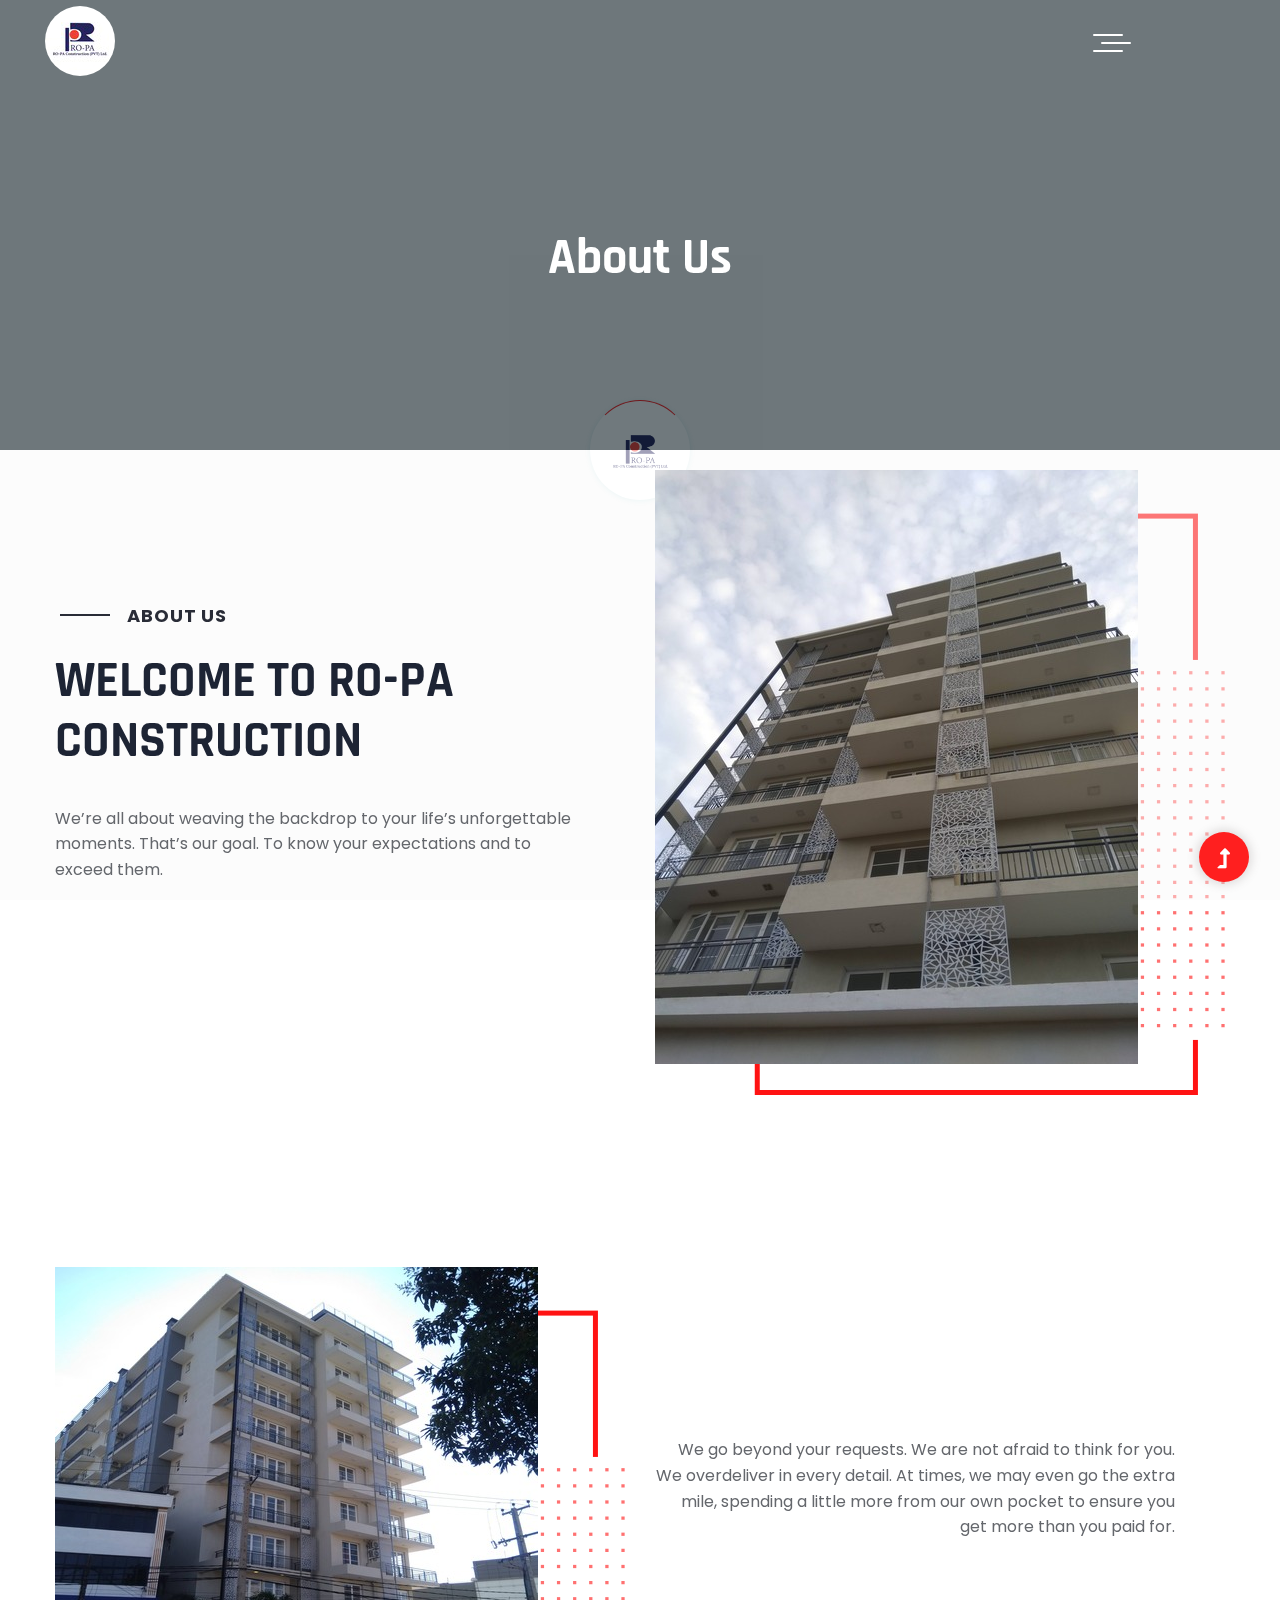
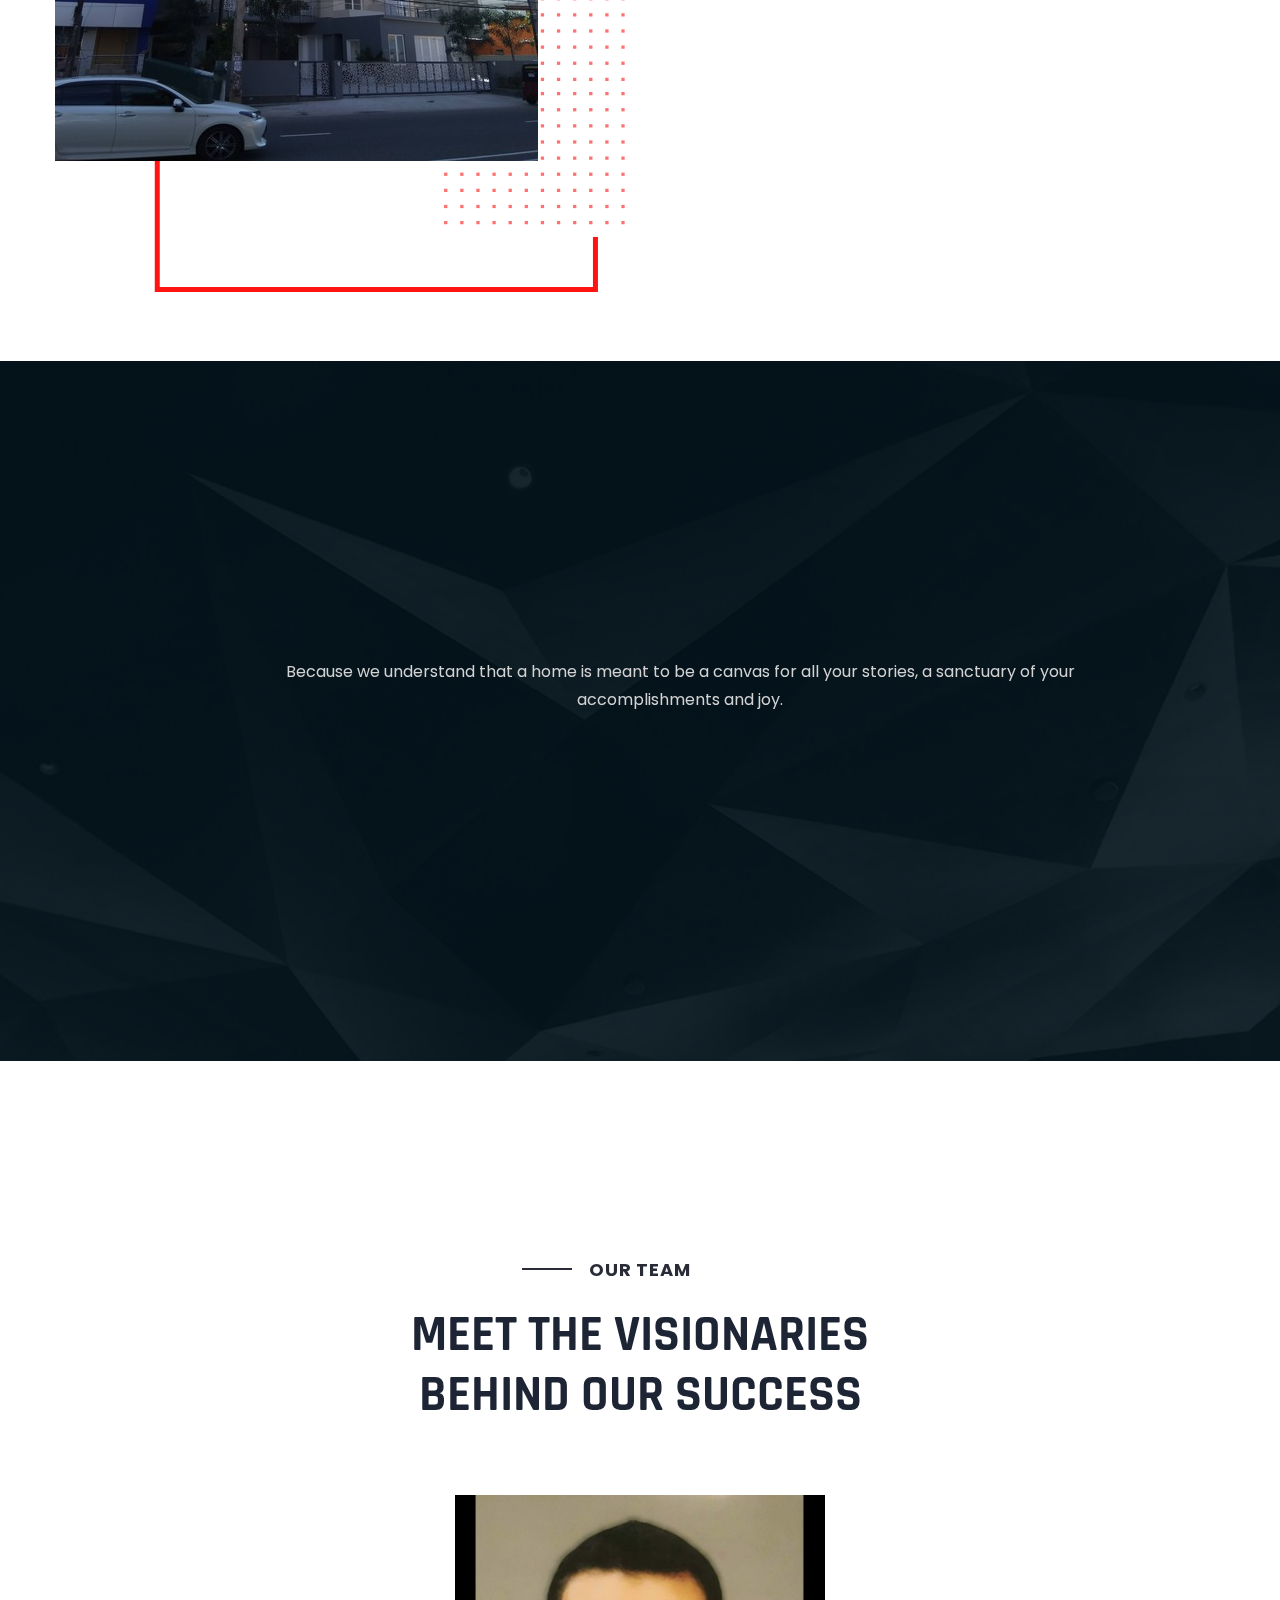
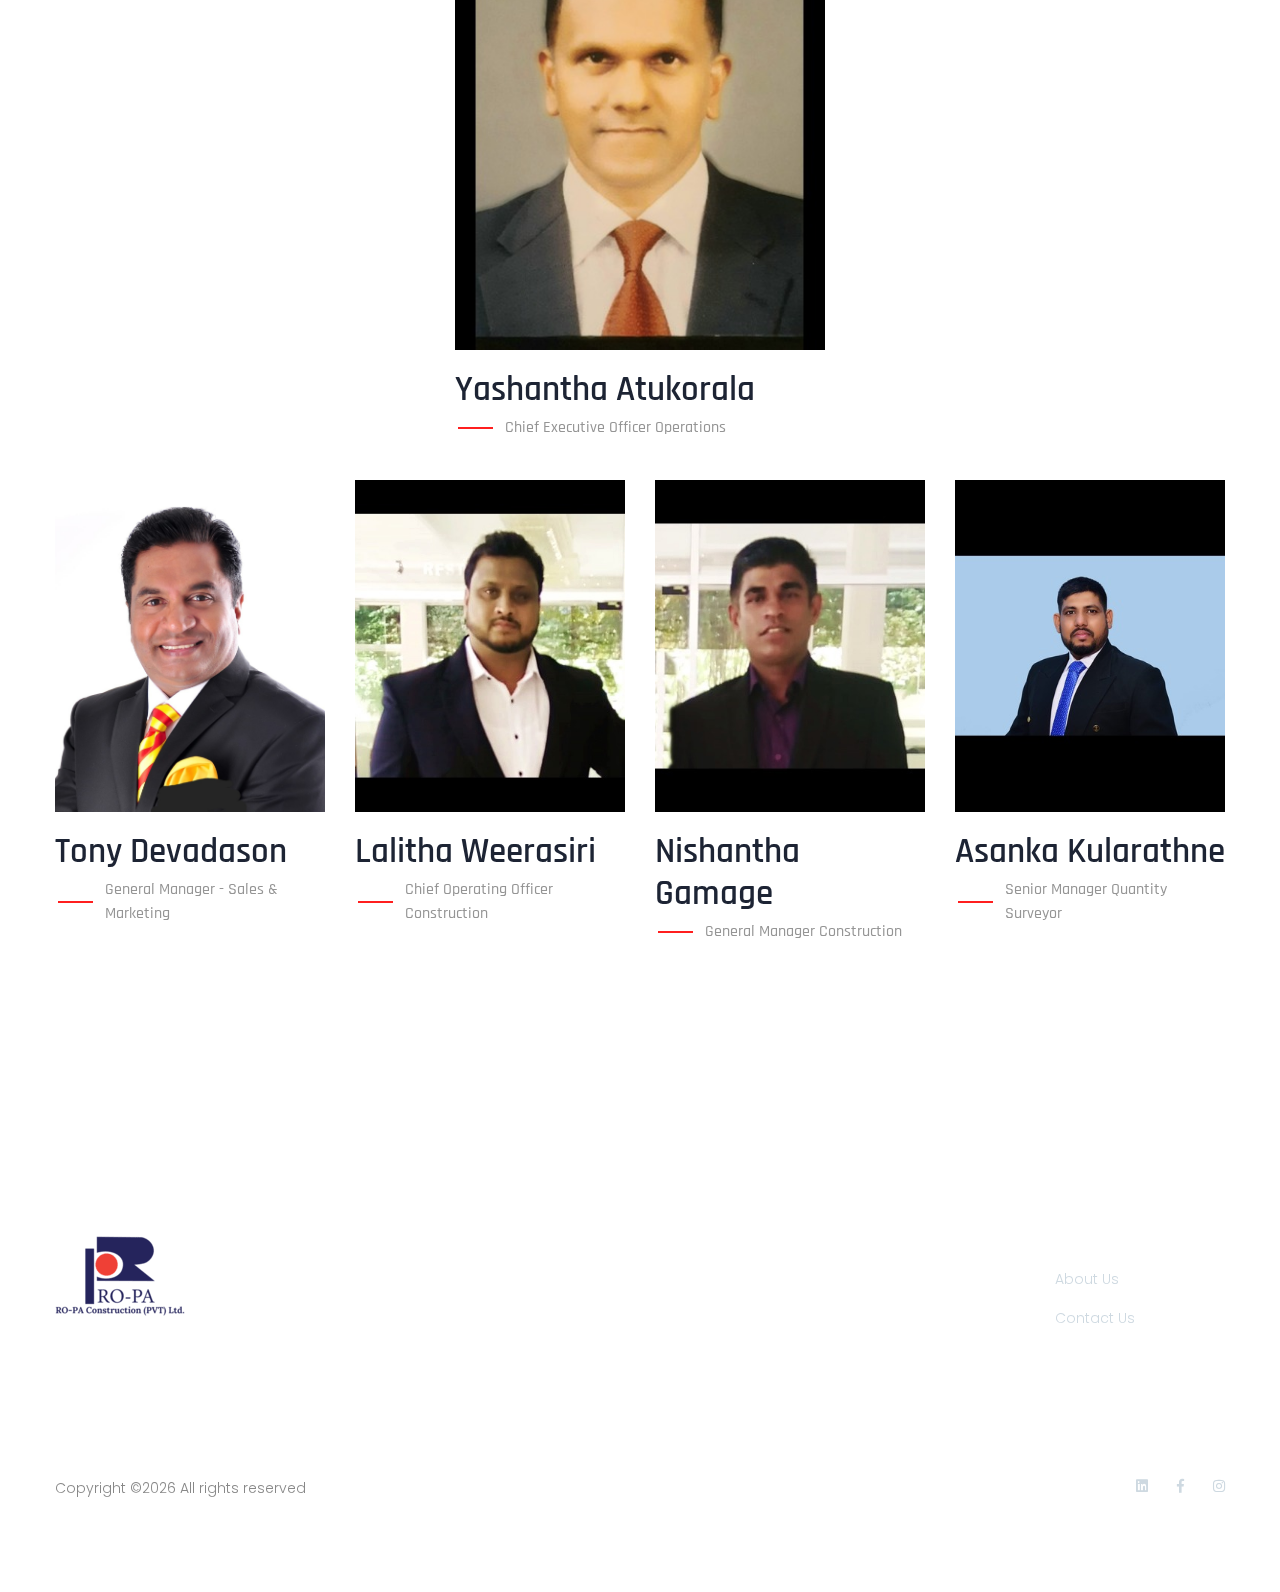
==== commit f36ca84a: "added blogs page" ====
--- a/about.html
+++ b/about.html
@@ -123,6 +123,8 @@
 										<li><a href="about.html">About</a></li>
 										<li><a href="services.html">Services</a></li>
 										<li><a href="project.html">Projects</a></li>
+                                        <li><a href="blog.html">Blogs</a></li>
+
 										
 										<li><a href="contact.html">contact</a></li>
 									</ul>
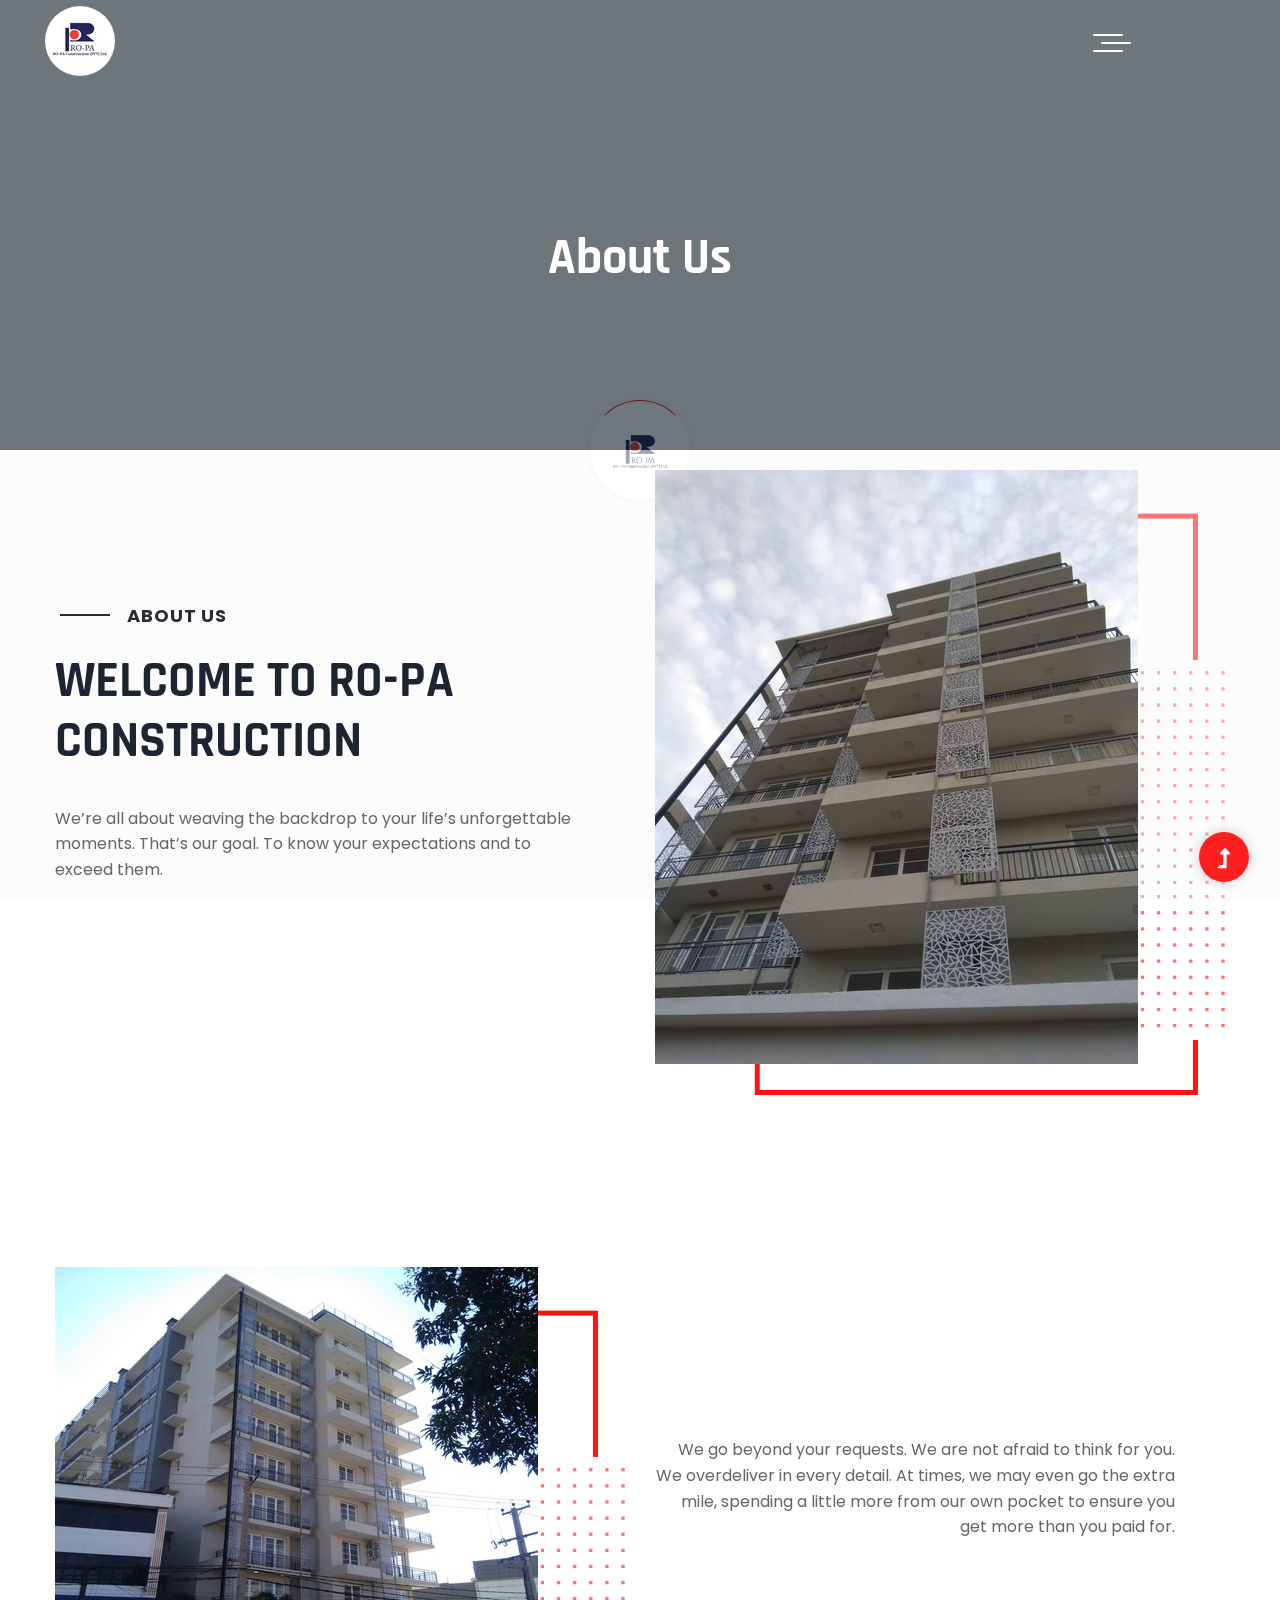
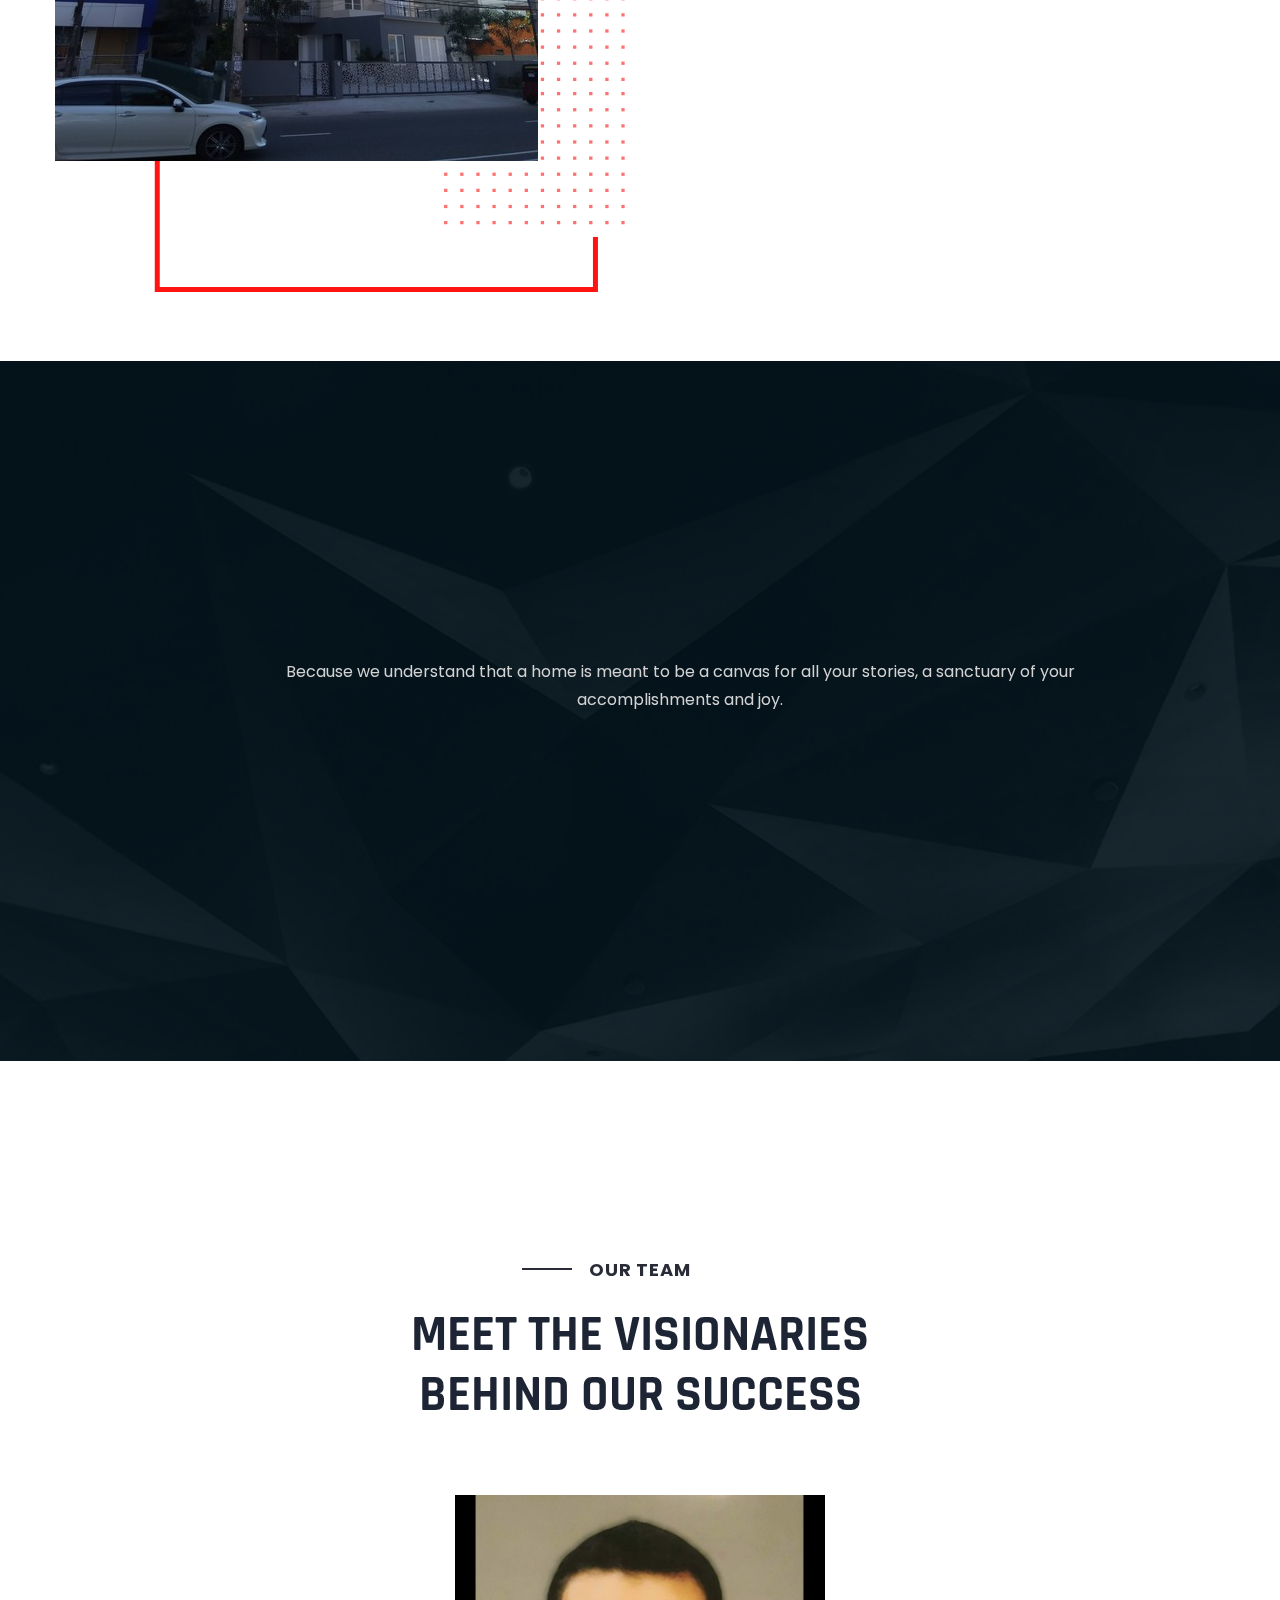
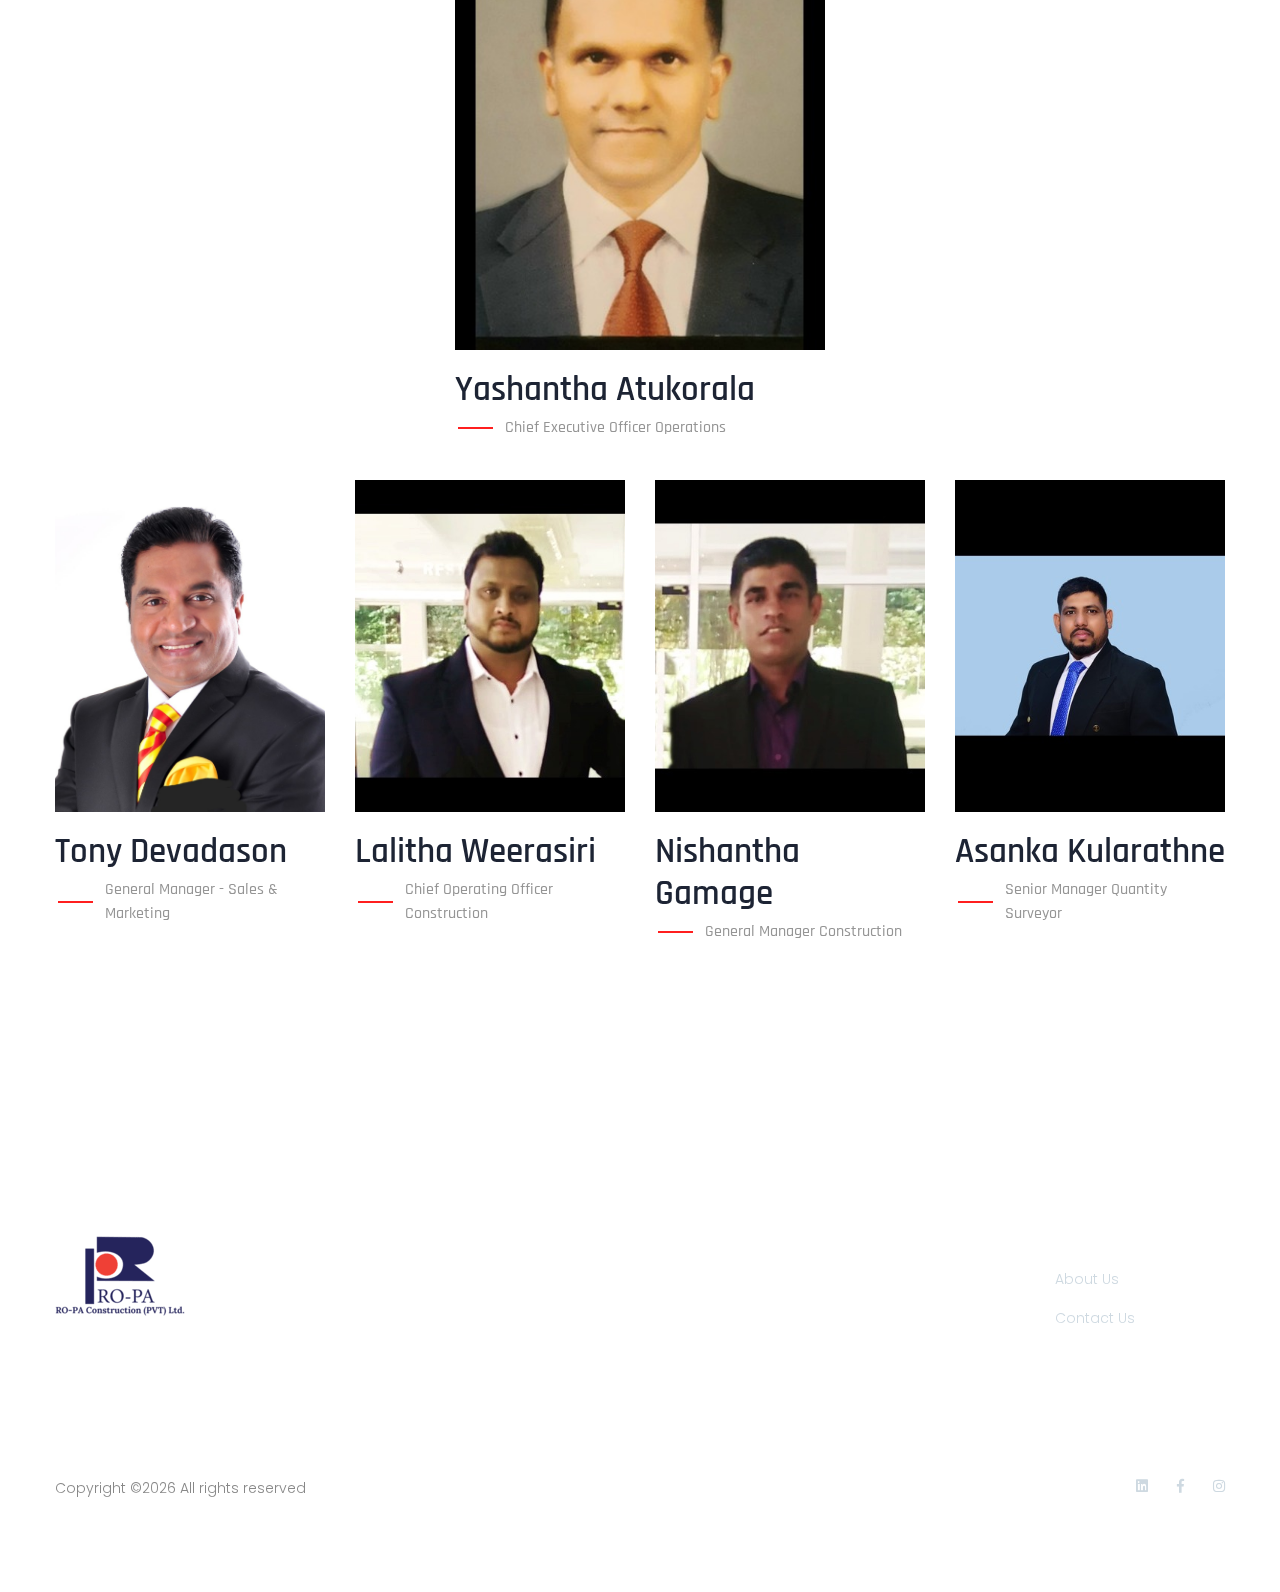
==== commit d23b7a09: "updated blogs to news and events" ====
--- a/about.html
+++ b/about.html
@@ -123,7 +123,7 @@
 										<li><a href="about.html">About</a></li>
 										<li><a href="services.html">Services</a></li>
 										<li><a href="project.html">Projects</a></li>
-                                        <li><a href="blog.html">Blogs</a></li>
+                                        <li><a href="blog.html">News & Events</a></li>
 
 										
 										<li><a href="contact.html">contact</a></li>
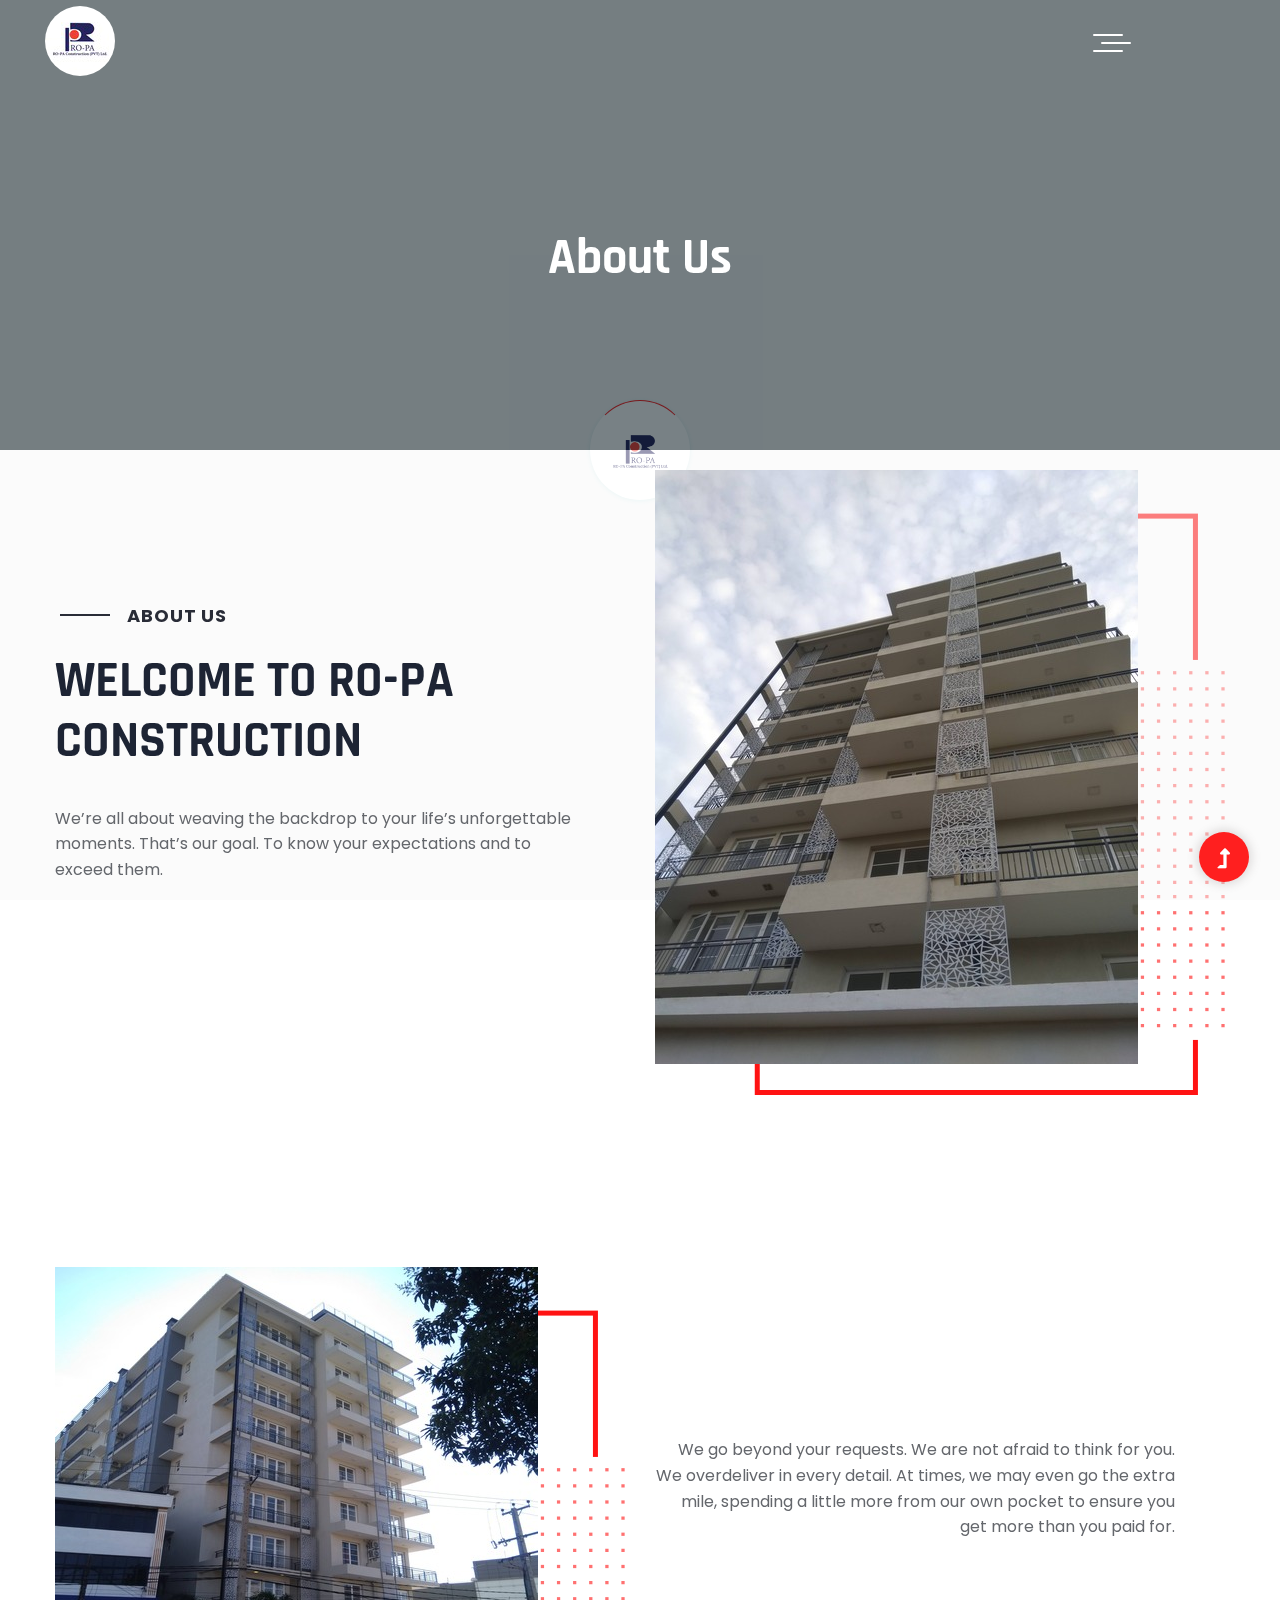
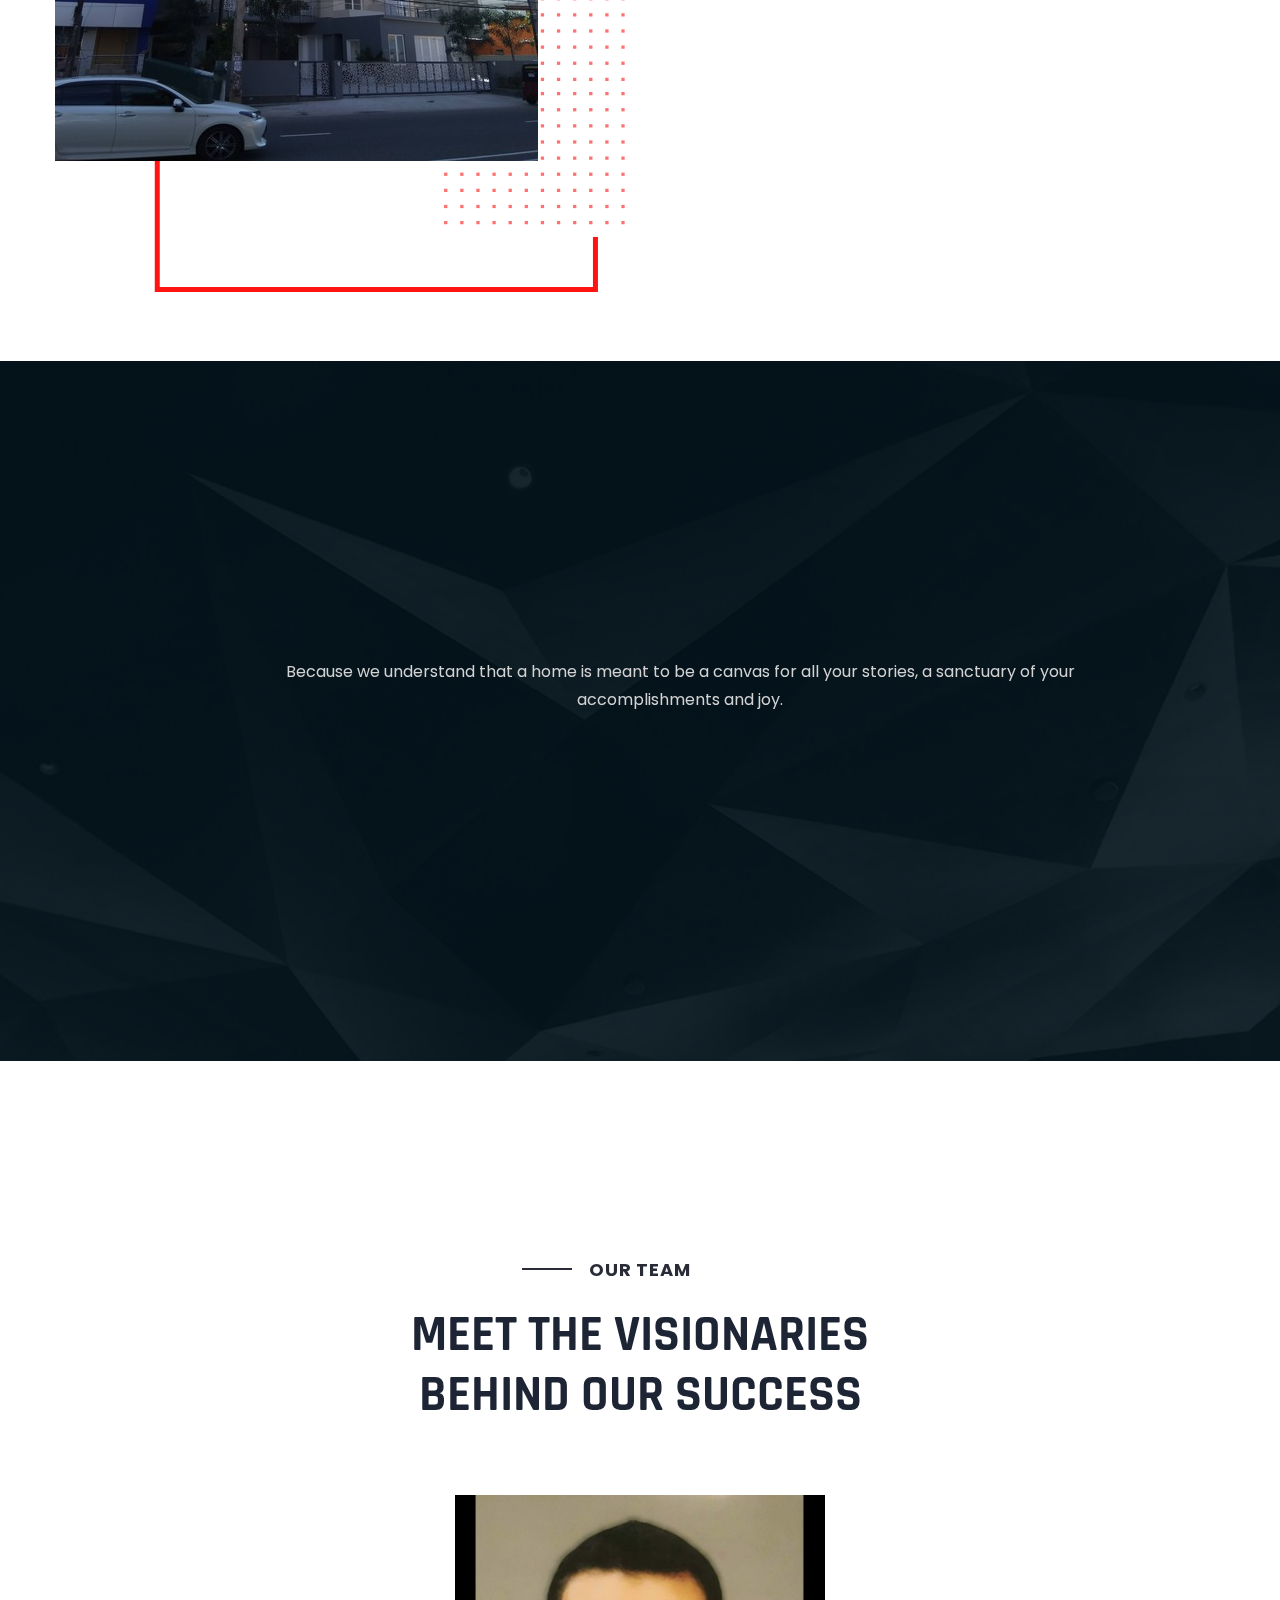
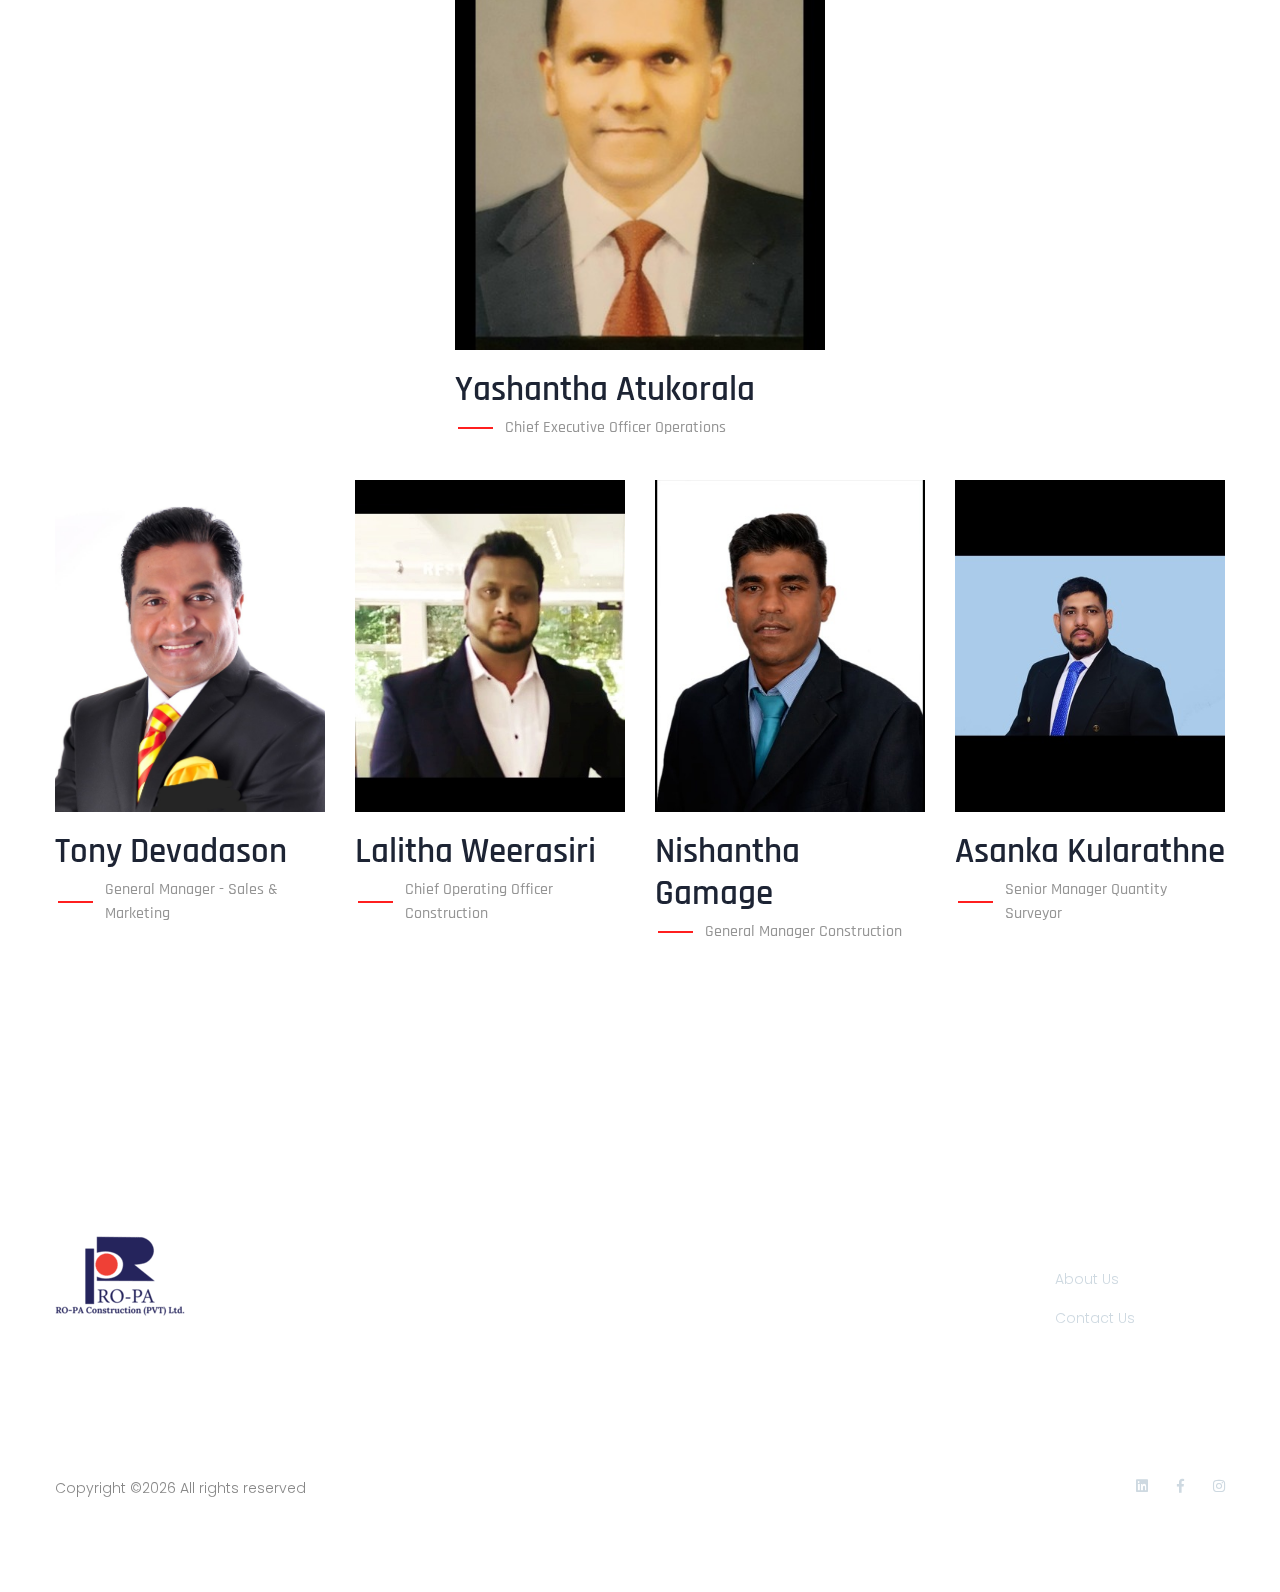
==== commit 45d70977: "updated nishantha" ====
--- a/about.html
+++ b/about.html
@@ -318,7 +318,7 @@
                     <div class="col-xl-3 col-lg-4 col-md-6 col-sm-">
                         <div class="single-team mb-30">
                             <div class="team-img">
-                                <img src="assets/img/gallery/nishantha.jpeg" alt="" class="normal-image">
+                                <img src="assets/img/gallery/nishantha.jpg" alt="" class="normal-image">
                                 <img src="assets/img/gallery/whitebg.jpg" alt="" class="hover-image">
 
                                 <div class="overlay-text">
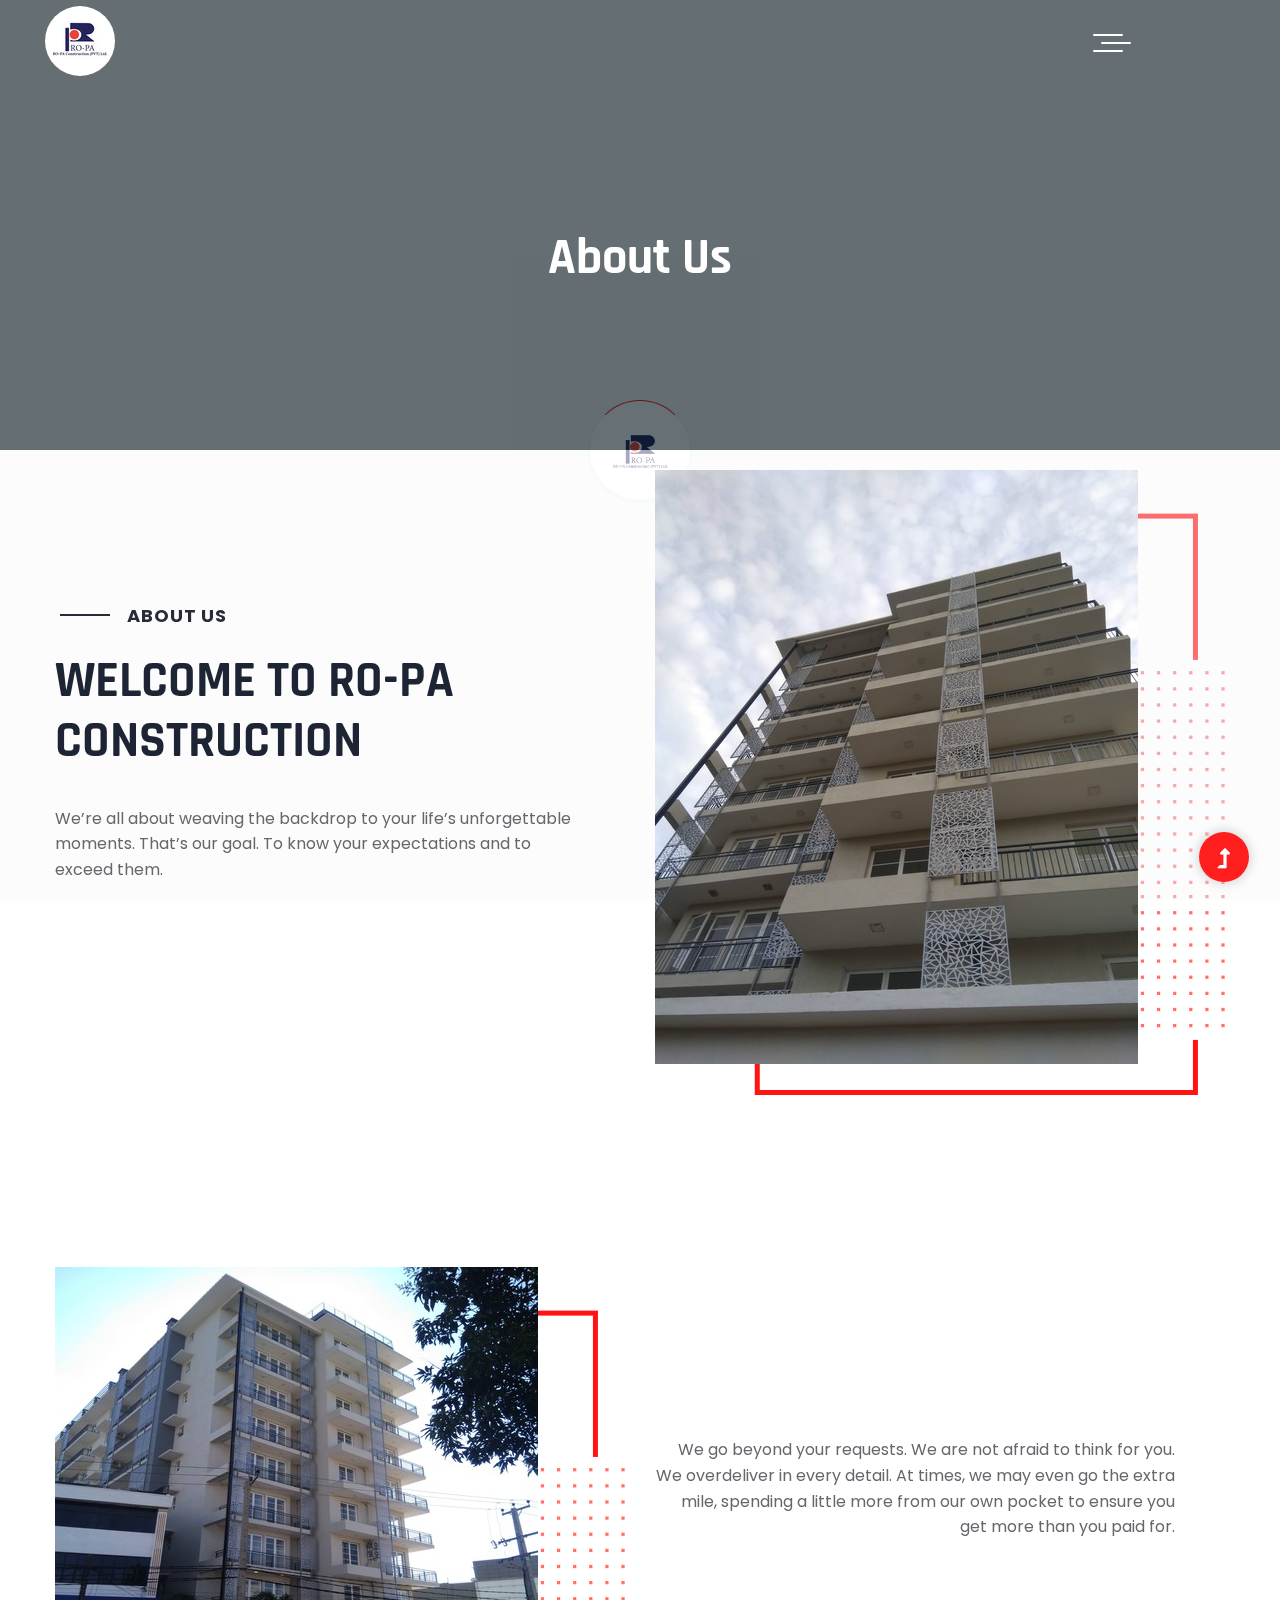
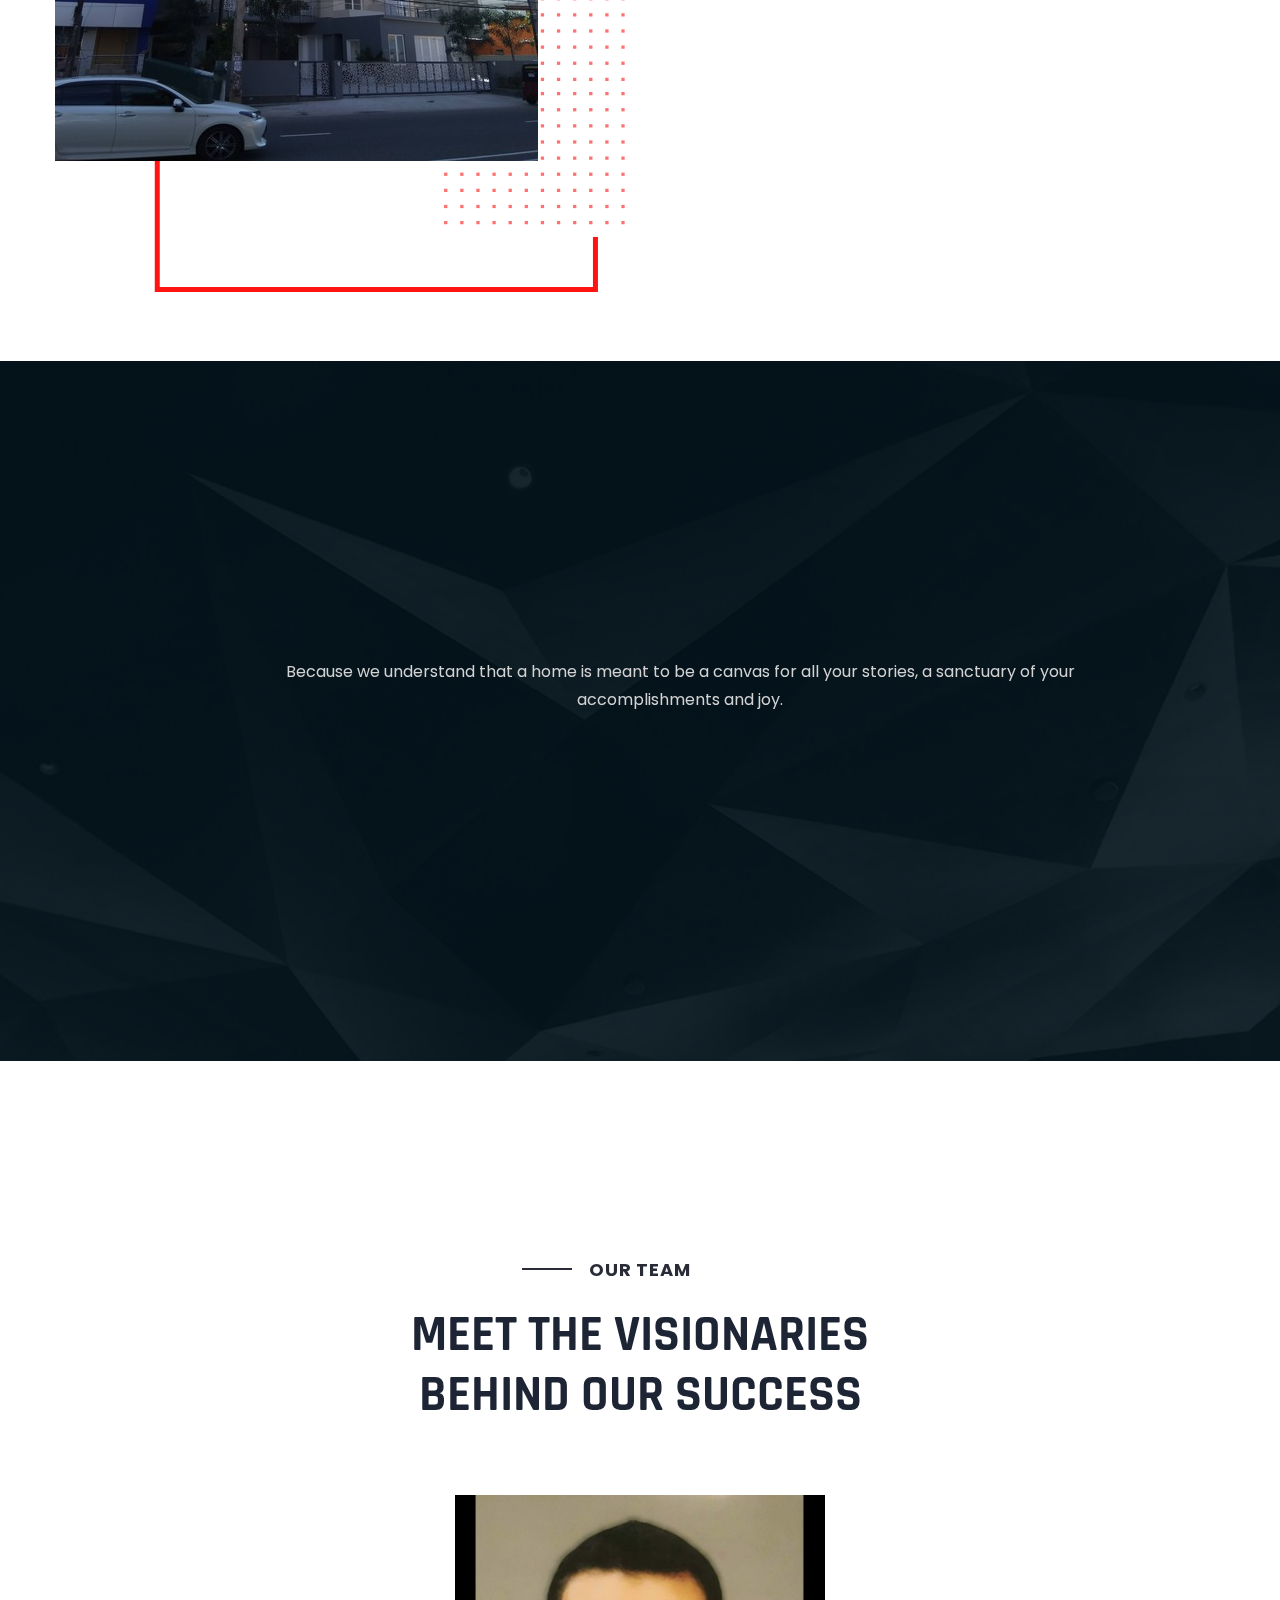
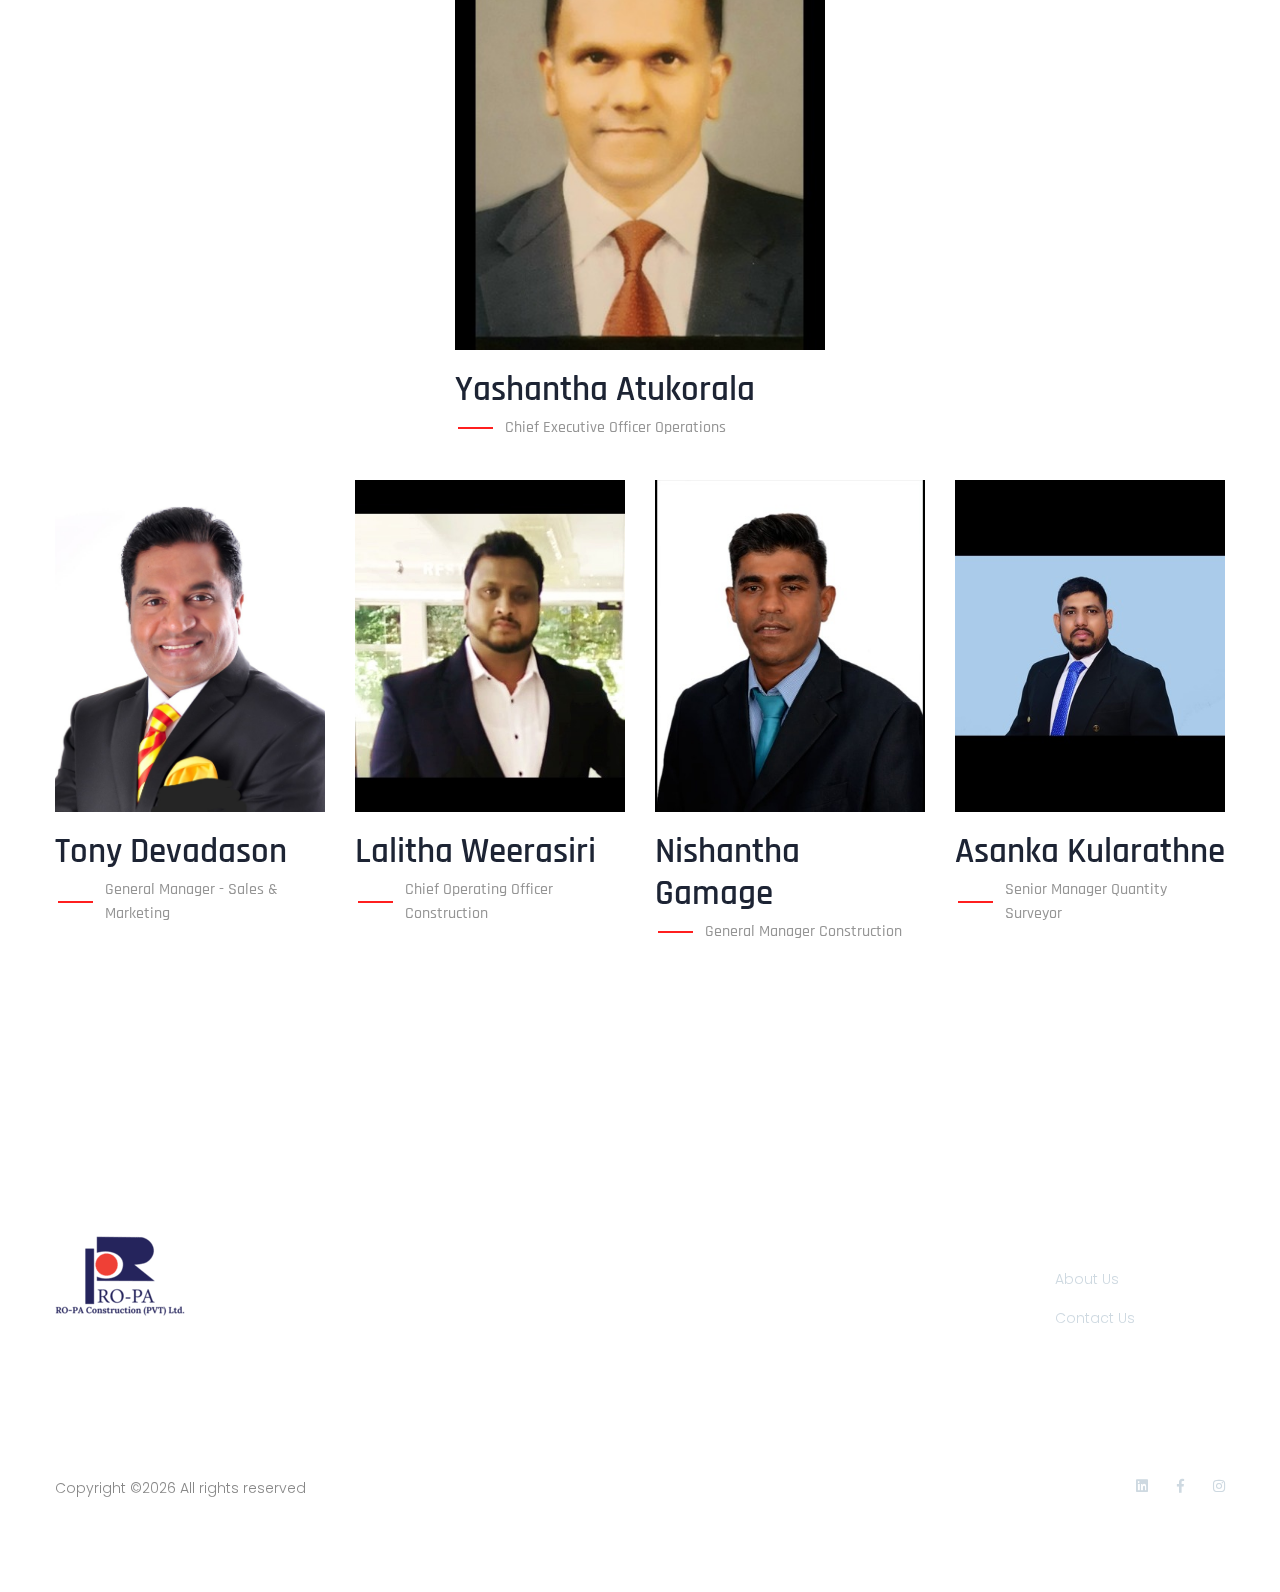
==== commit 97884558: "updated" ====
--- a/about.html
+++ b/about.html
@@ -32,7 +32,7 @@
 }
 .hover-image {
     position: absolute;
-    top: 0;
+     top: 0;
     left: 0;
     opacity: 0;
     width: 100%;
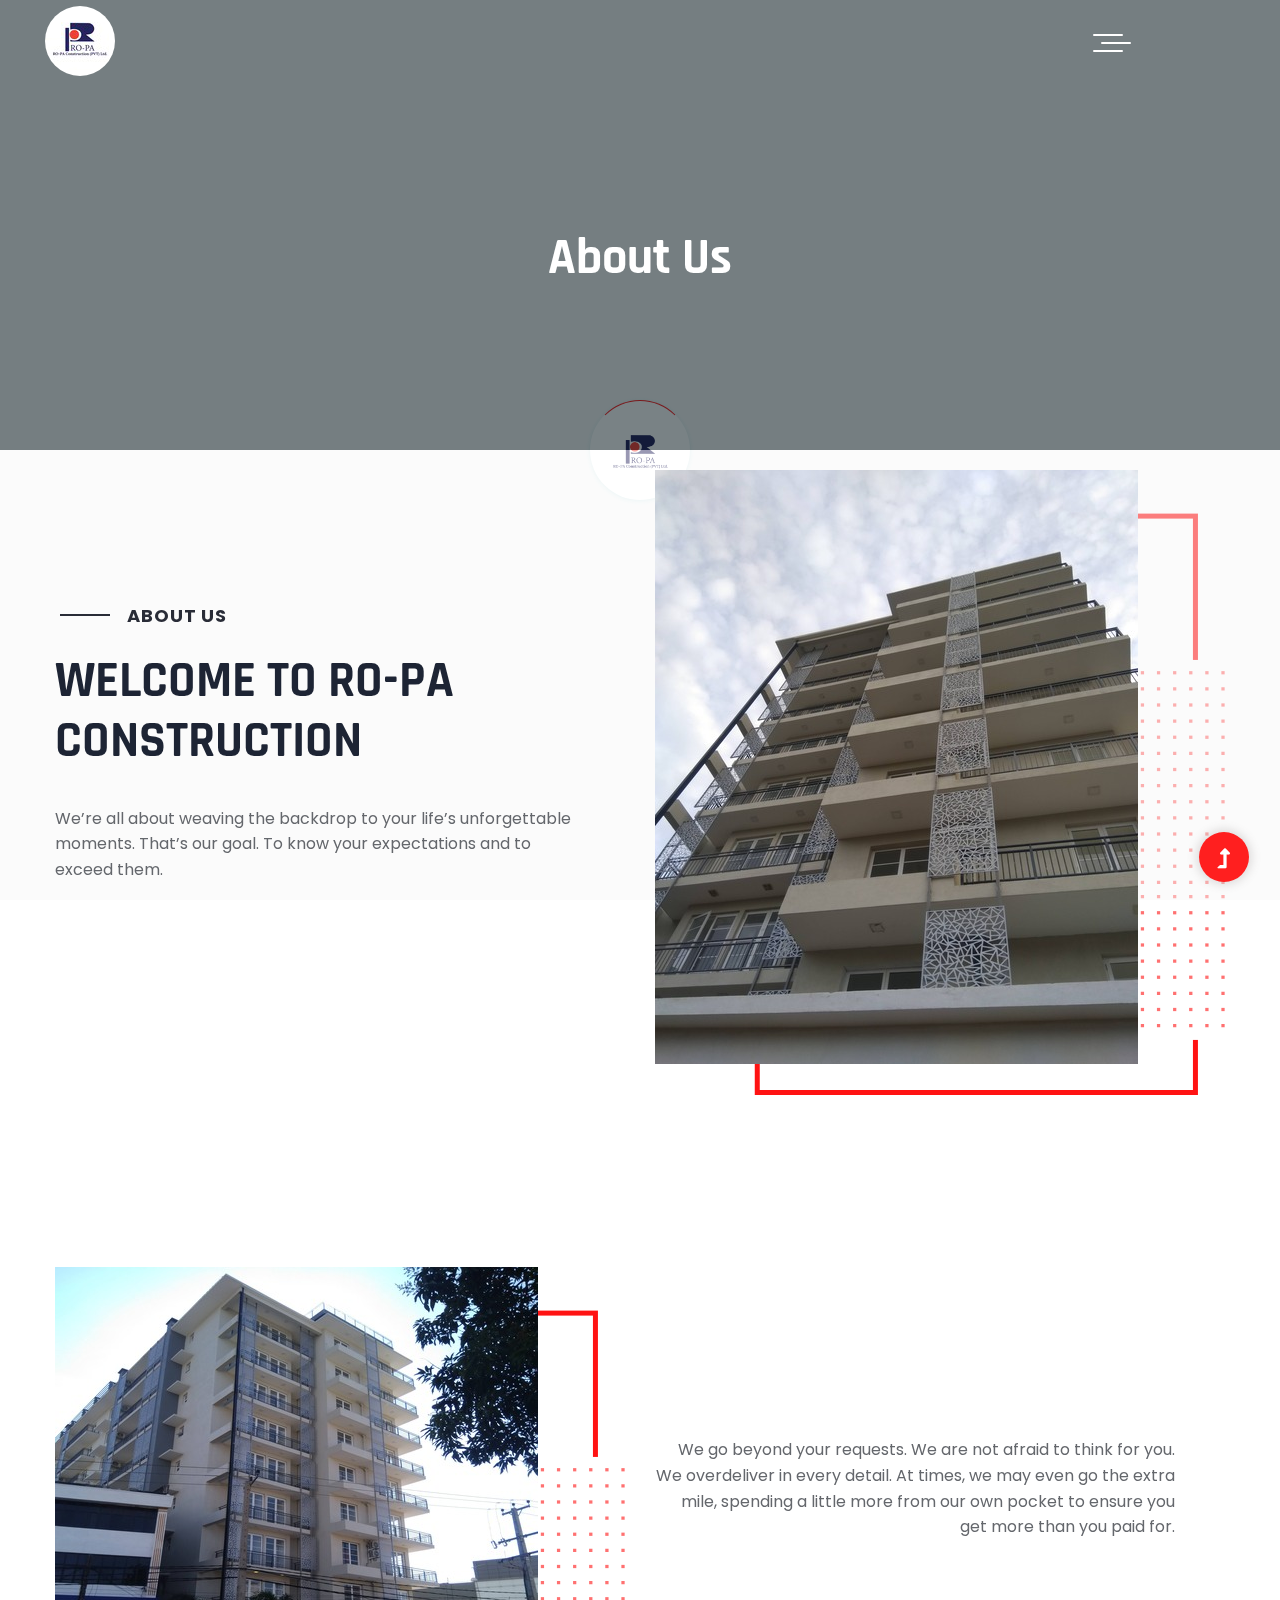
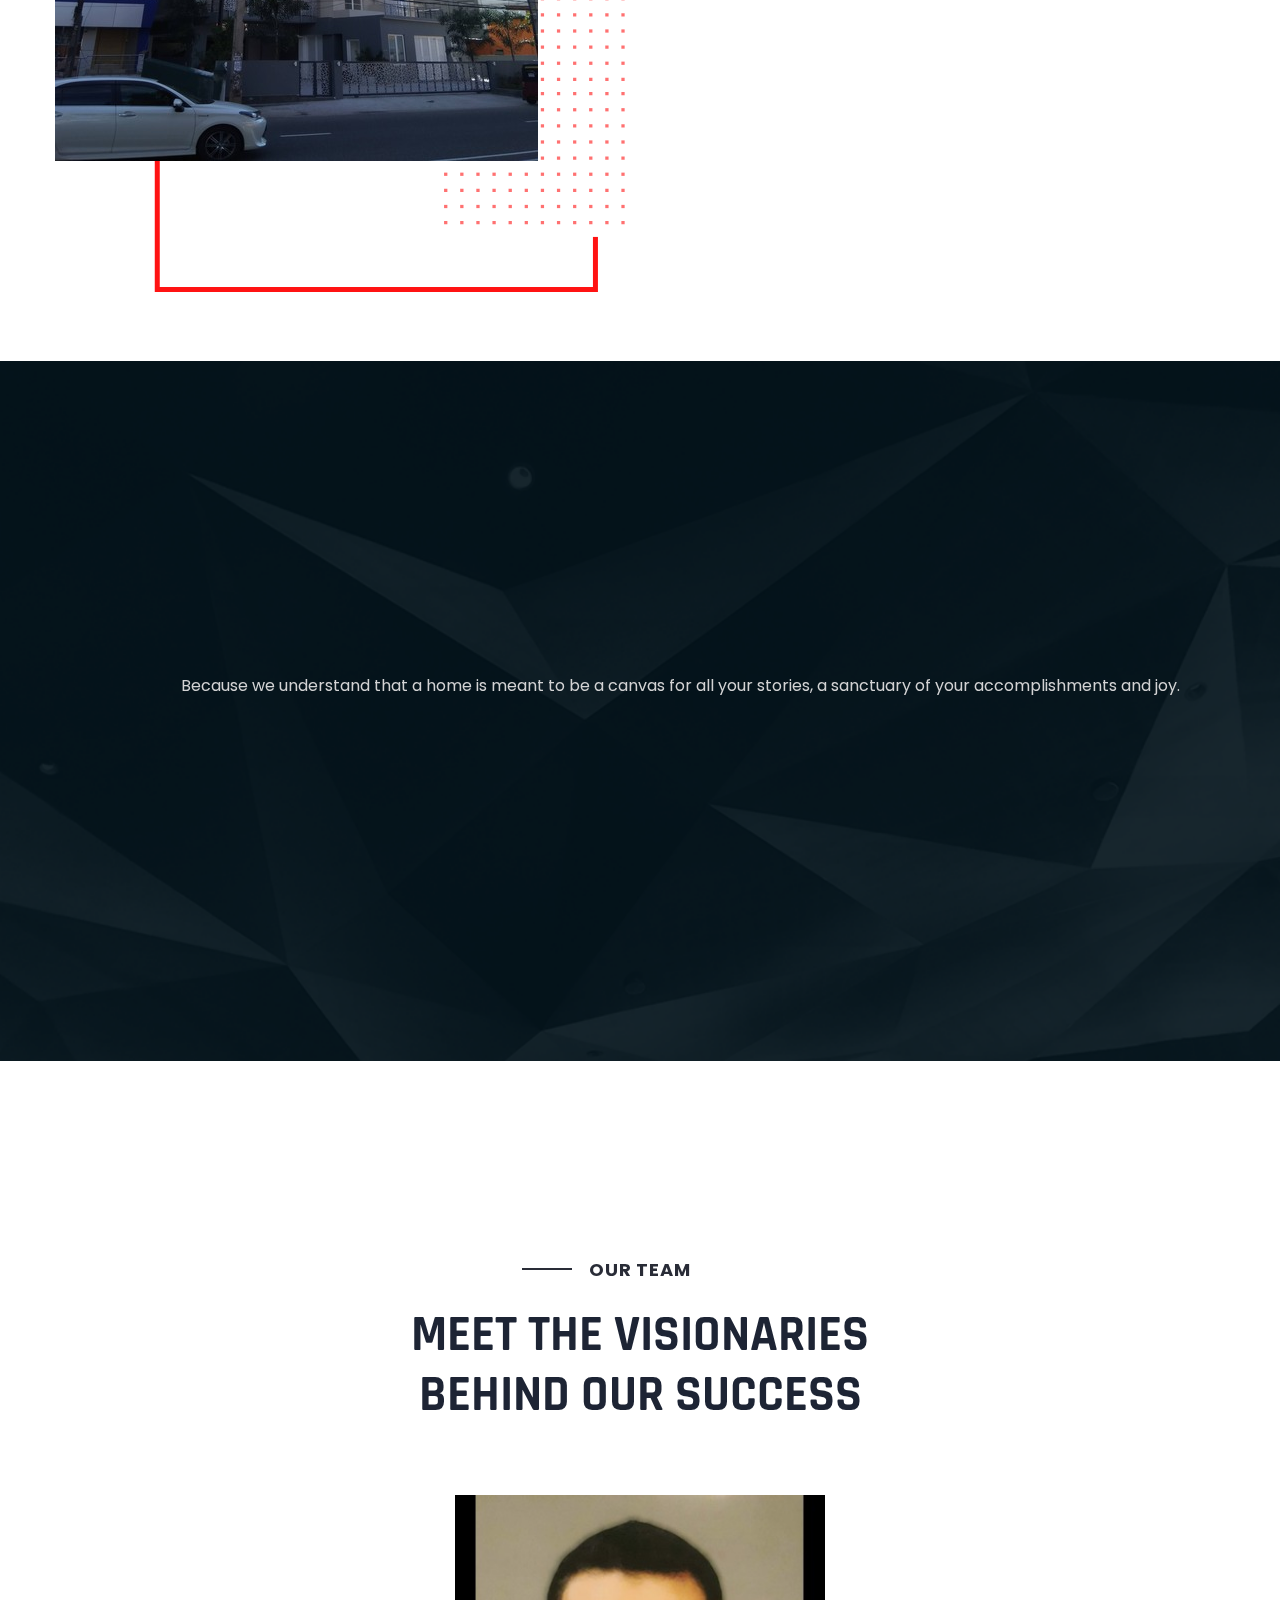
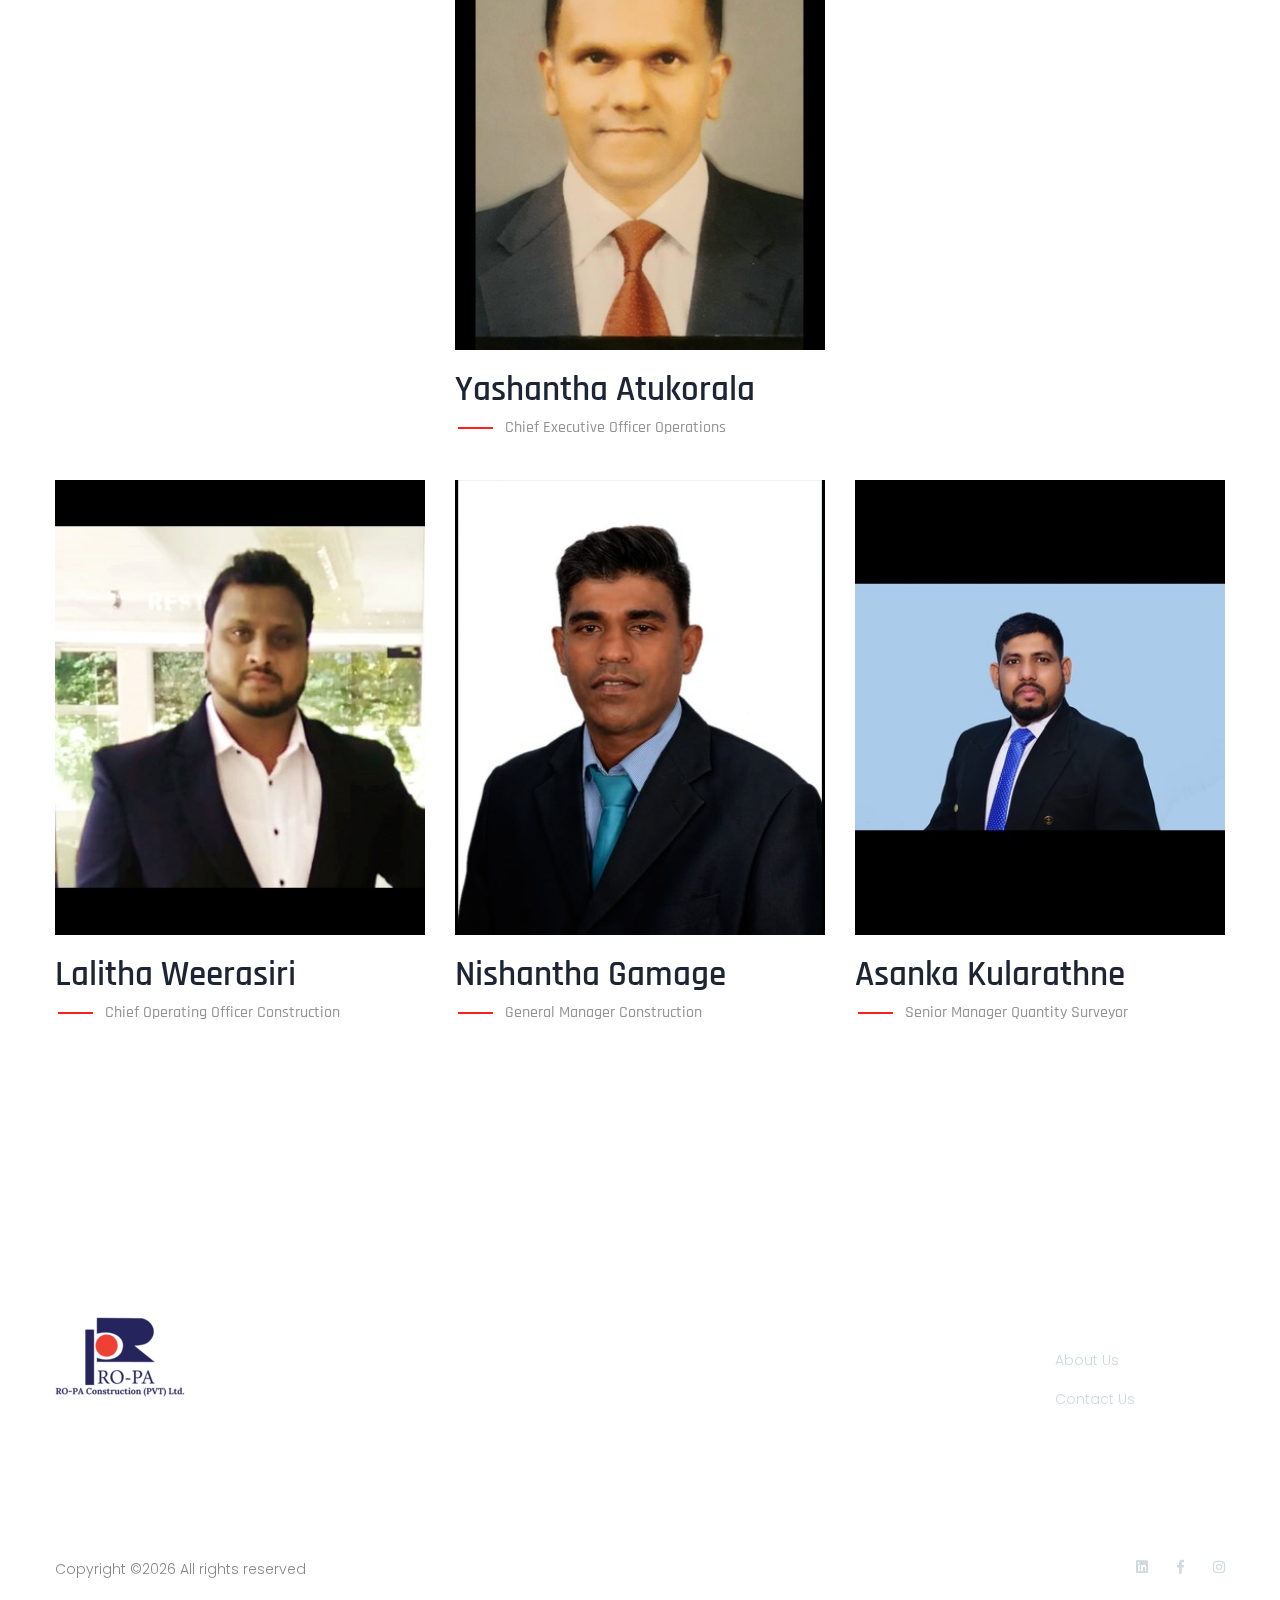
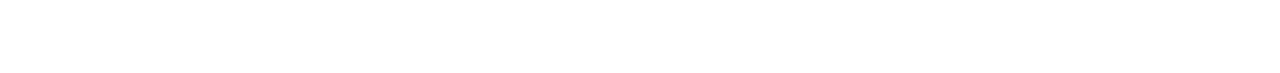
==== commit e0349256: "removed tony" ====
--- a/about.html
+++ b/about.html
@@ -280,24 +280,8 @@
                 </div>
                 <div class="row">
                     <!-- single Tem -->
-                    <div class="col-xl-3 col-lg-4 col-md-6 col-sm- ">
-                        <div class="single-team mb-30">
-                            <div class="team-img">
-                                <img src="assets/img/gallery/tony.jpg" alt="" class="normal-image">
-                                <img src="assets/img/gallery/whitebg.jpg" alt="" class="hover-image">
-
-                                <div class="overlay-text">
-                                    <p><b style="color: black; font-size: 10px;">Tony counts 30 years of Sales and Marketing experience, with 20 years in Senior Management positions in Sri Lanka, Malawi, and Dubai. He has a strong background in information technology, real estate, and insurance. Tony holds qualifications in CIM UK, Business Administration UK, and is currently reading for his MSc in Strategic Management.
-                                    </b></p>
-                                </div>
-                            </div>
-                            <div class="team-caption">
-                                <h3><a href="#">Tony Devadason</a></h3>
-                                <span>General Manager - Sales & Marketing</span>
-                            </div>
-                        </div>
-                    </div>
-                    <div class="col-xl-3 col-lg-4 col-md-6 col-sm- mx-auto">
+                    
+                    <div class="col-xl-4 col-lg-4 col-md-6 col-sm- mx-auto">
                         <div class="single-team mb-30">
                             <div class="team-img">
                                 <img src="assets/img/gallery/Lalitha.jpeg" alt="" class="normal-image">
@@ -315,7 +299,7 @@
                     </div>
                     
                     
-                    <div class="col-xl-3 col-lg-4 col-md-6 col-sm-">
+                    <div class="col-xl-4 col-lg-4 col-md-6 col-sm-">
                         <div class="single-team mb-30">
                             <div class="team-img">
                                 <img src="assets/img/gallery/nishantha.jpg" alt="" class="normal-image">
@@ -332,7 +316,7 @@
                         </div>
                     </div>
                 
-                    <div class="col-xl-3 col-lg-4 col-md-6 col-sm- mx-auto">
+                    <div class="col-xl-4 col-lg-4 col-md-6 col-sm- mx-auto">
                         <div class="single-team mb-30">
                             <div class="team-img">
                                 <img src="assets/img/gallery/Asanka.jpeg" alt="" class="normal-image">
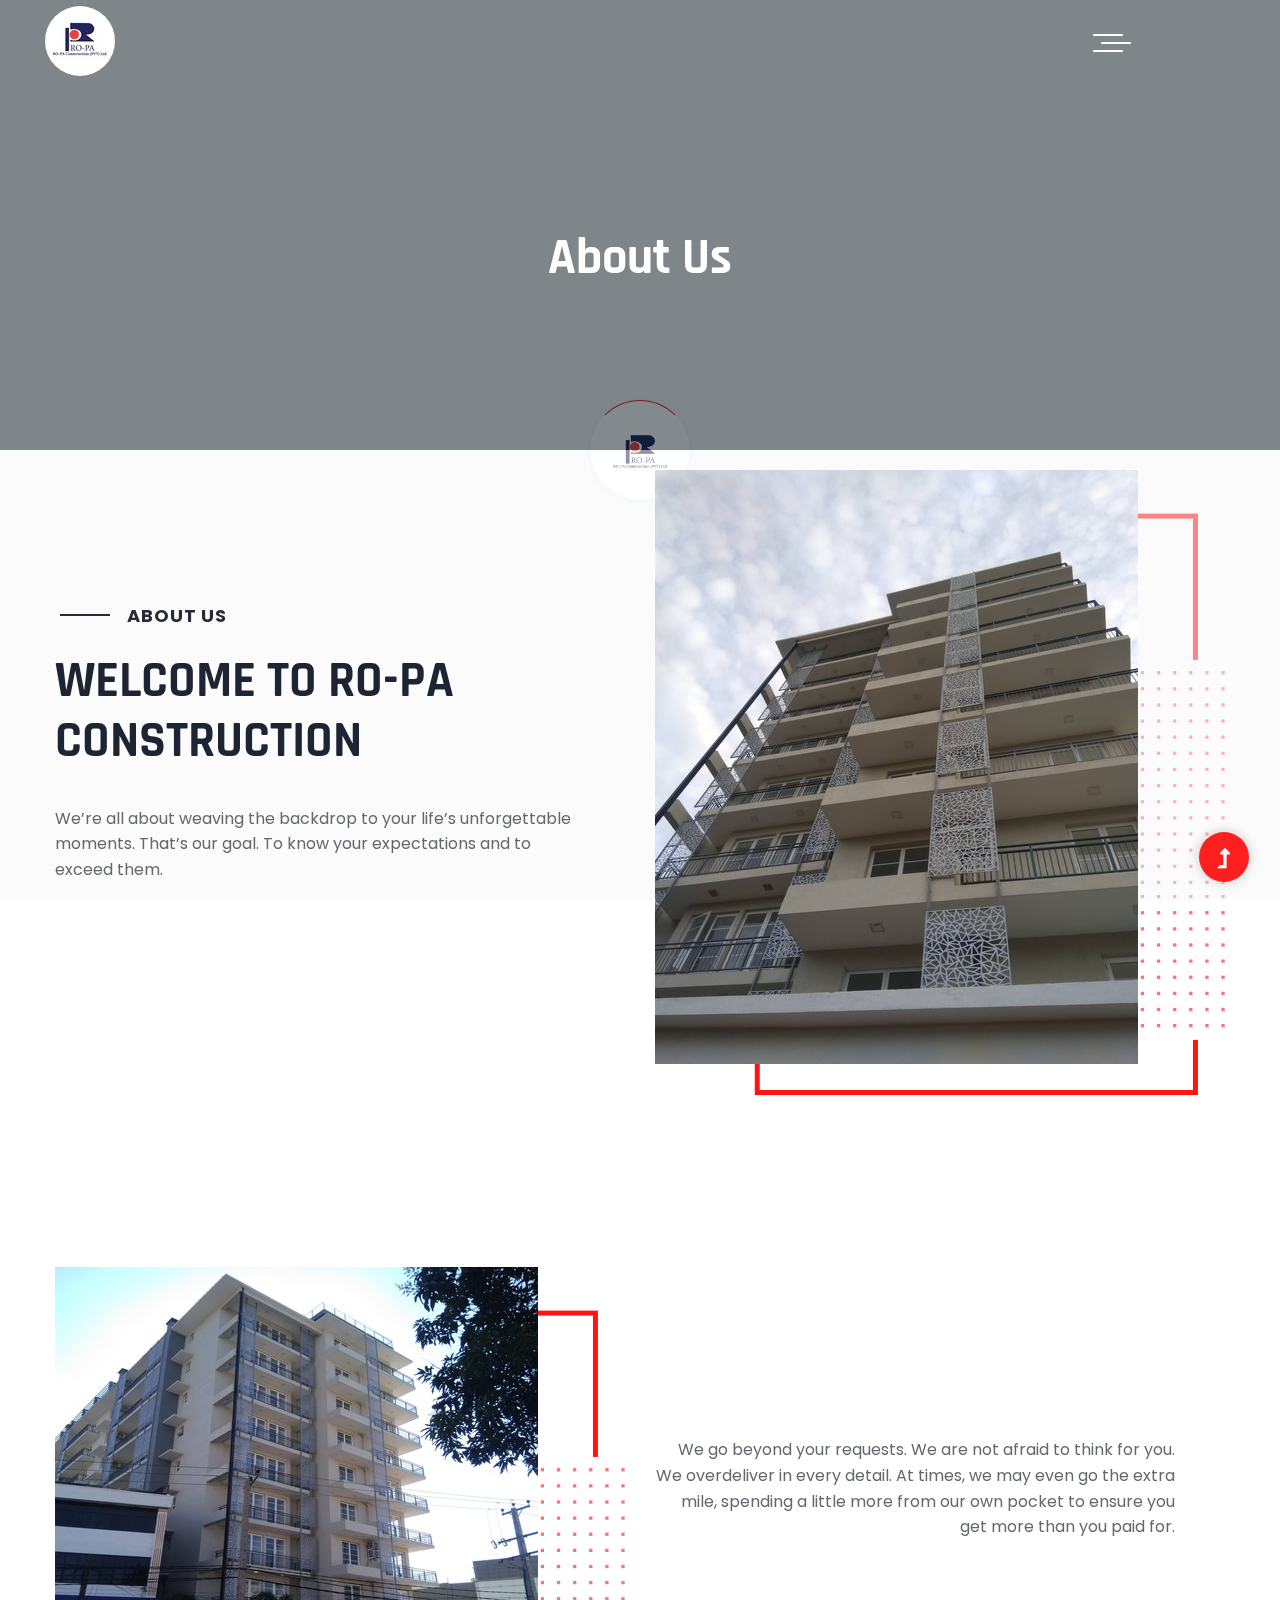
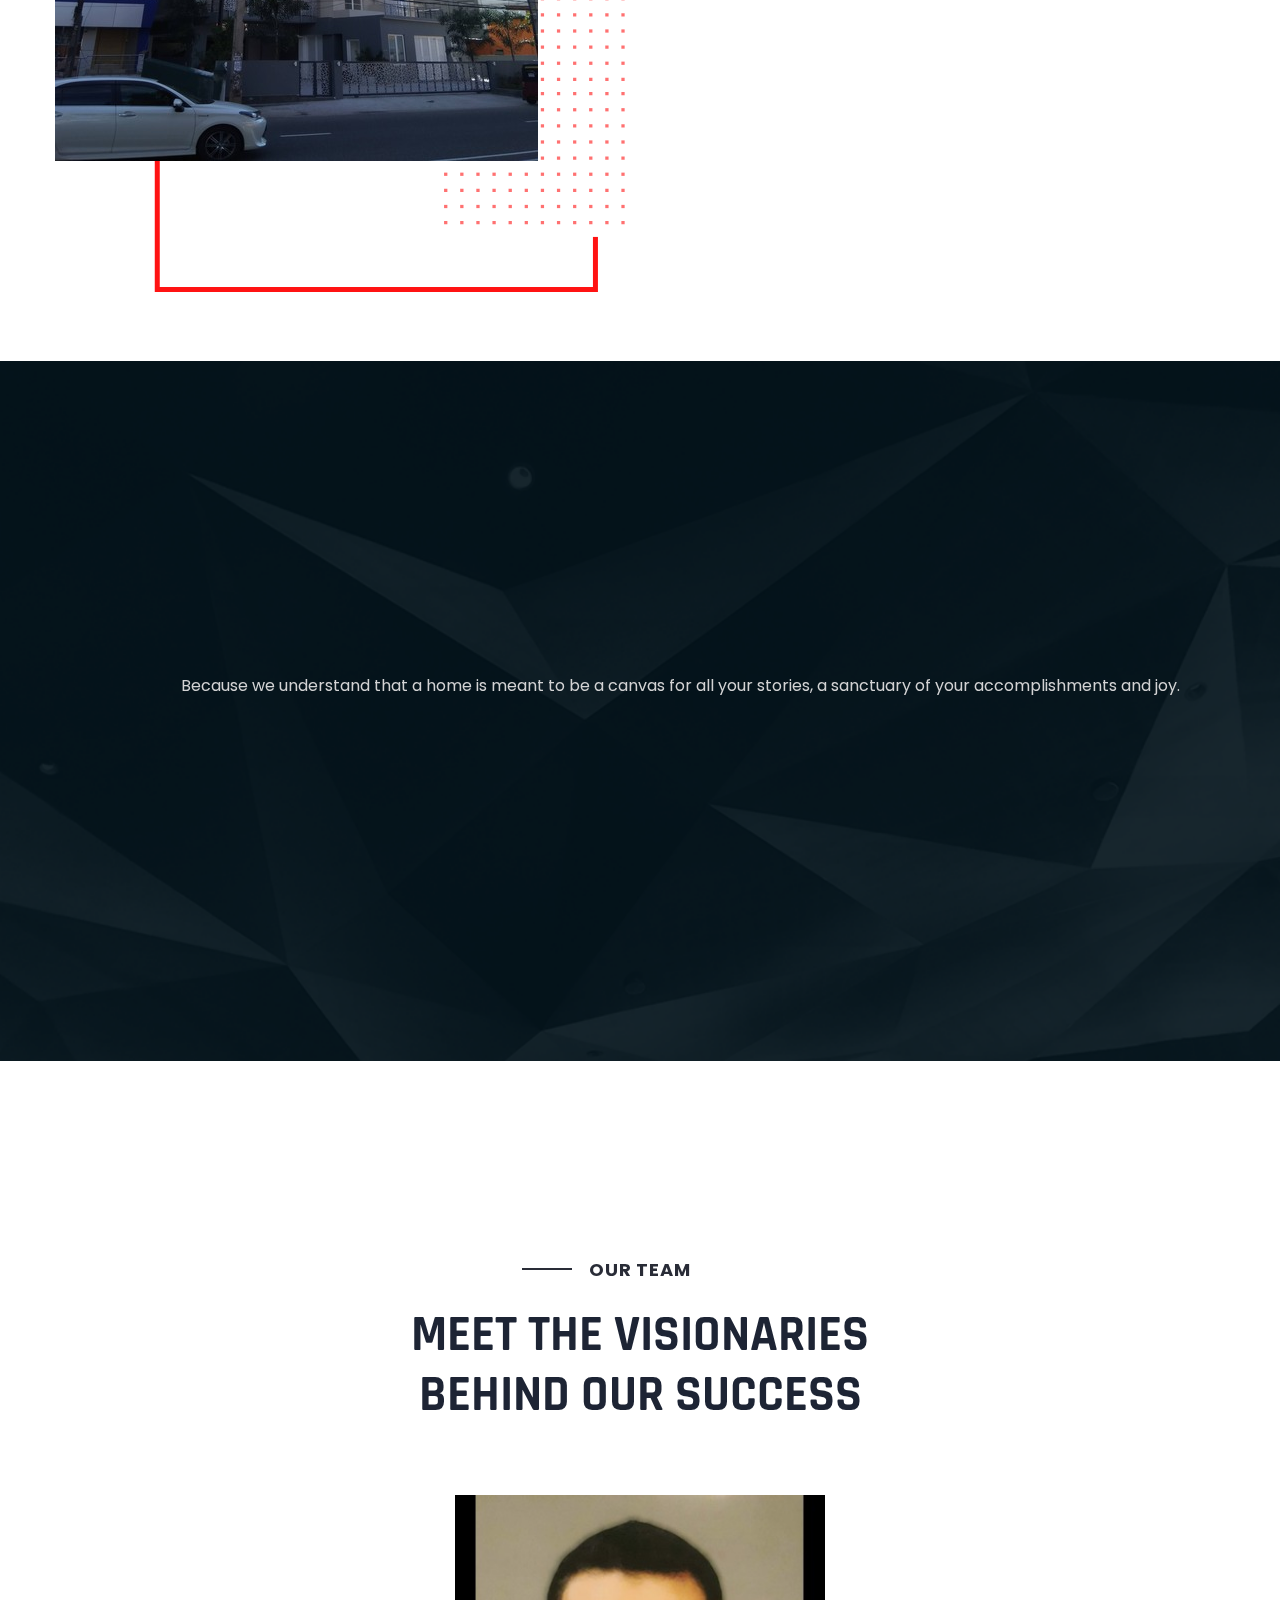
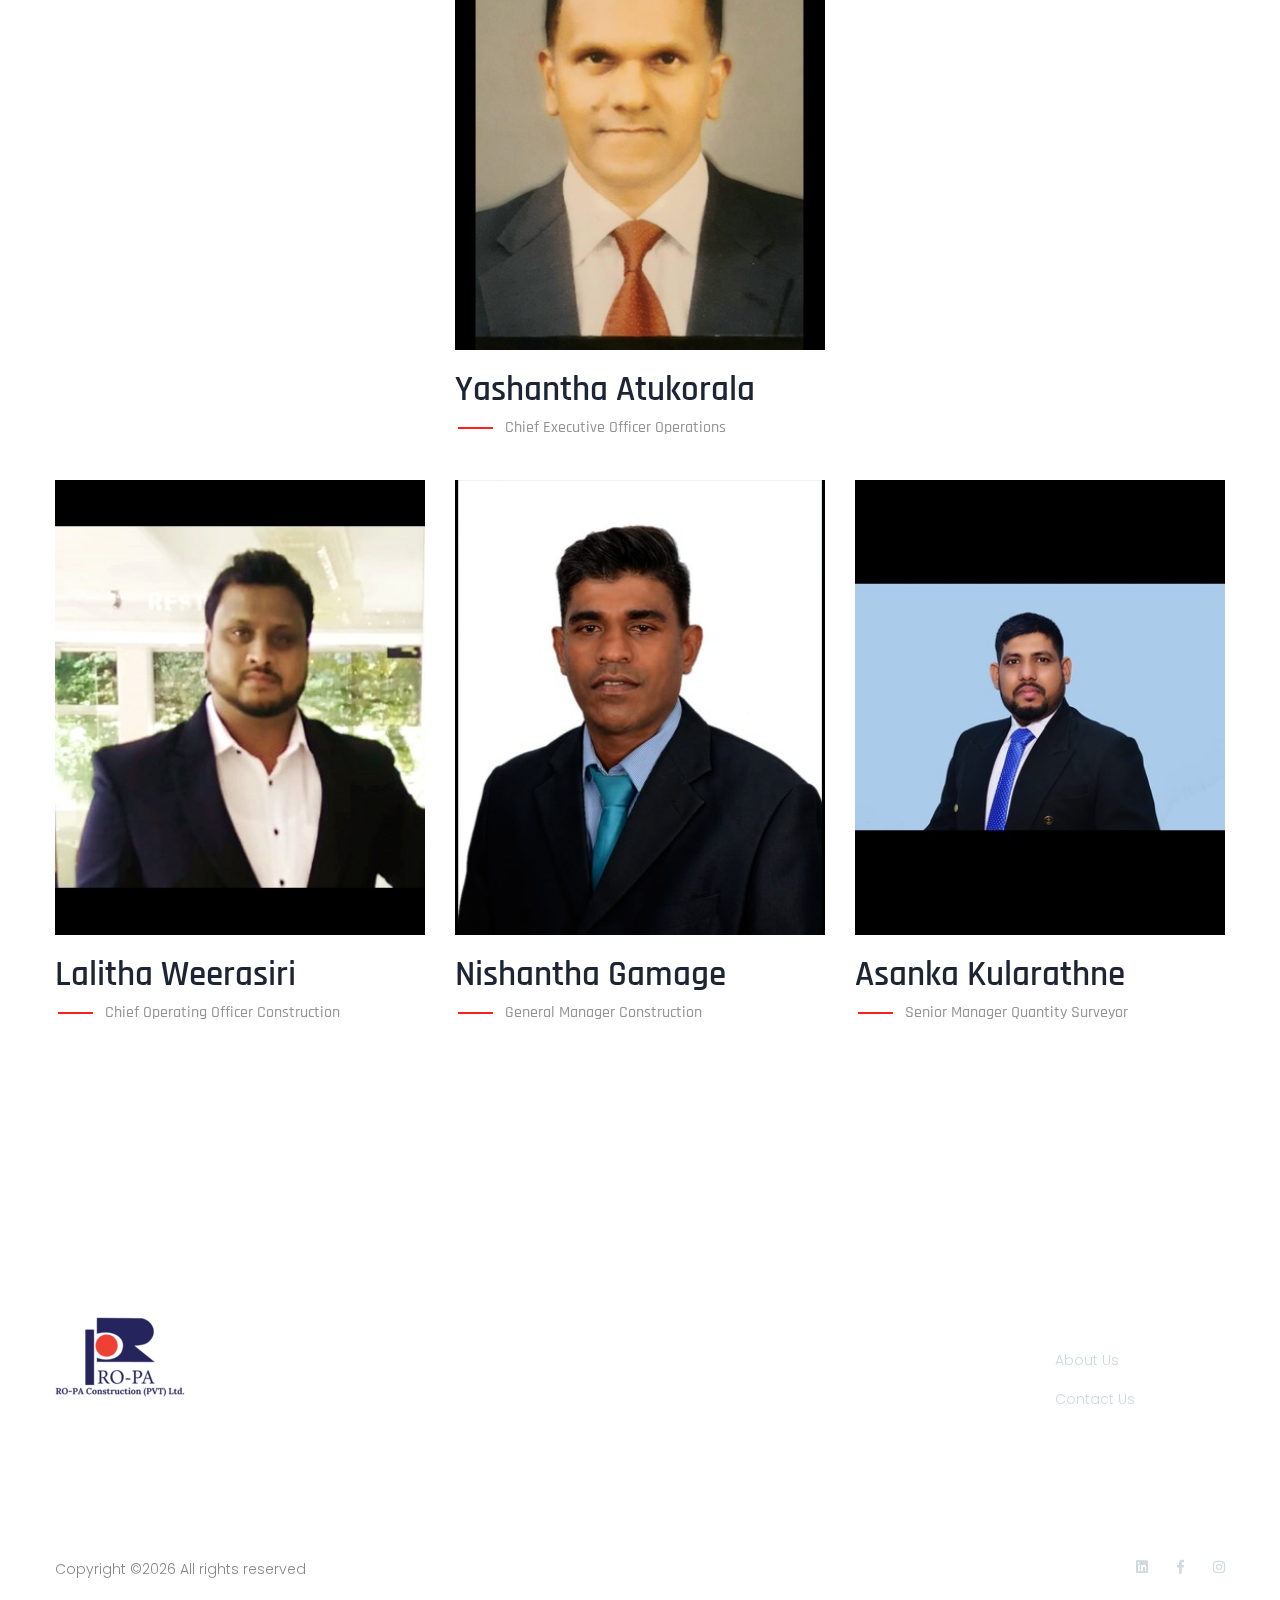
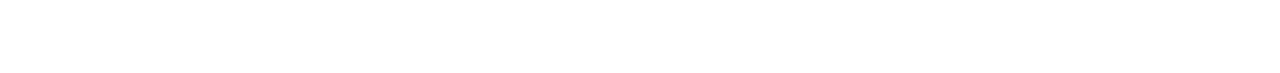
==== commit 35b816dc: "updated" ====
--- a/about.html
+++ b/about.html
@@ -84,7 +84,33 @@
             }
         }
     </style>
+    <!-- Meta Pixel Code -->
+<script>
+    !function(f,b,e,v,n,t,s)
+    {if(f.fbq)return;n=f.fbq=function(){n.callMethod?
+    n.callMethod.apply(n,arguments):n.queue.push(arguments)};
+    if(!f._fbq)f._fbq=n;n.push=n;n.loaded=!0;n.version='2.0';
+    n.queue=[];t=b.createElement(e);t.async=!0;
+    t.src=v;s=b.getElementsByTagName(e)[0];
+    s.parentNode.insertBefore(t,s)}(window, document,'script',
+    'https://connect.facebook.net/en_US/fbevents.js');
+    fbq('init', '1098740677885218');
+    fbq('track', 'PageView');
+    </script>
+    <noscript><img height="1" width="1" style="display:none"
+    src="https://www.facebook.com/tr?id=1098740677885218&ev=PageView&noscript=1"
+    /></noscript>
+    <!-- End Meta Pixel Code -->
 </head>
+<script async src="https://www.googletagmanager.com/gtag/js?id=G-R2XEKHN5B8"></script>
+<script>
+  window.dataLayer = window.dataLayer || [];
+  function gtag(){dataLayer.push(arguments);}
+  gtag('js', new Date());
+
+  gtag('config', 'G-R2XEKHN5B8');
+</script>
+
 <body>
     <!-- ? Preloader Start -->
     <div id="preloader-active">
